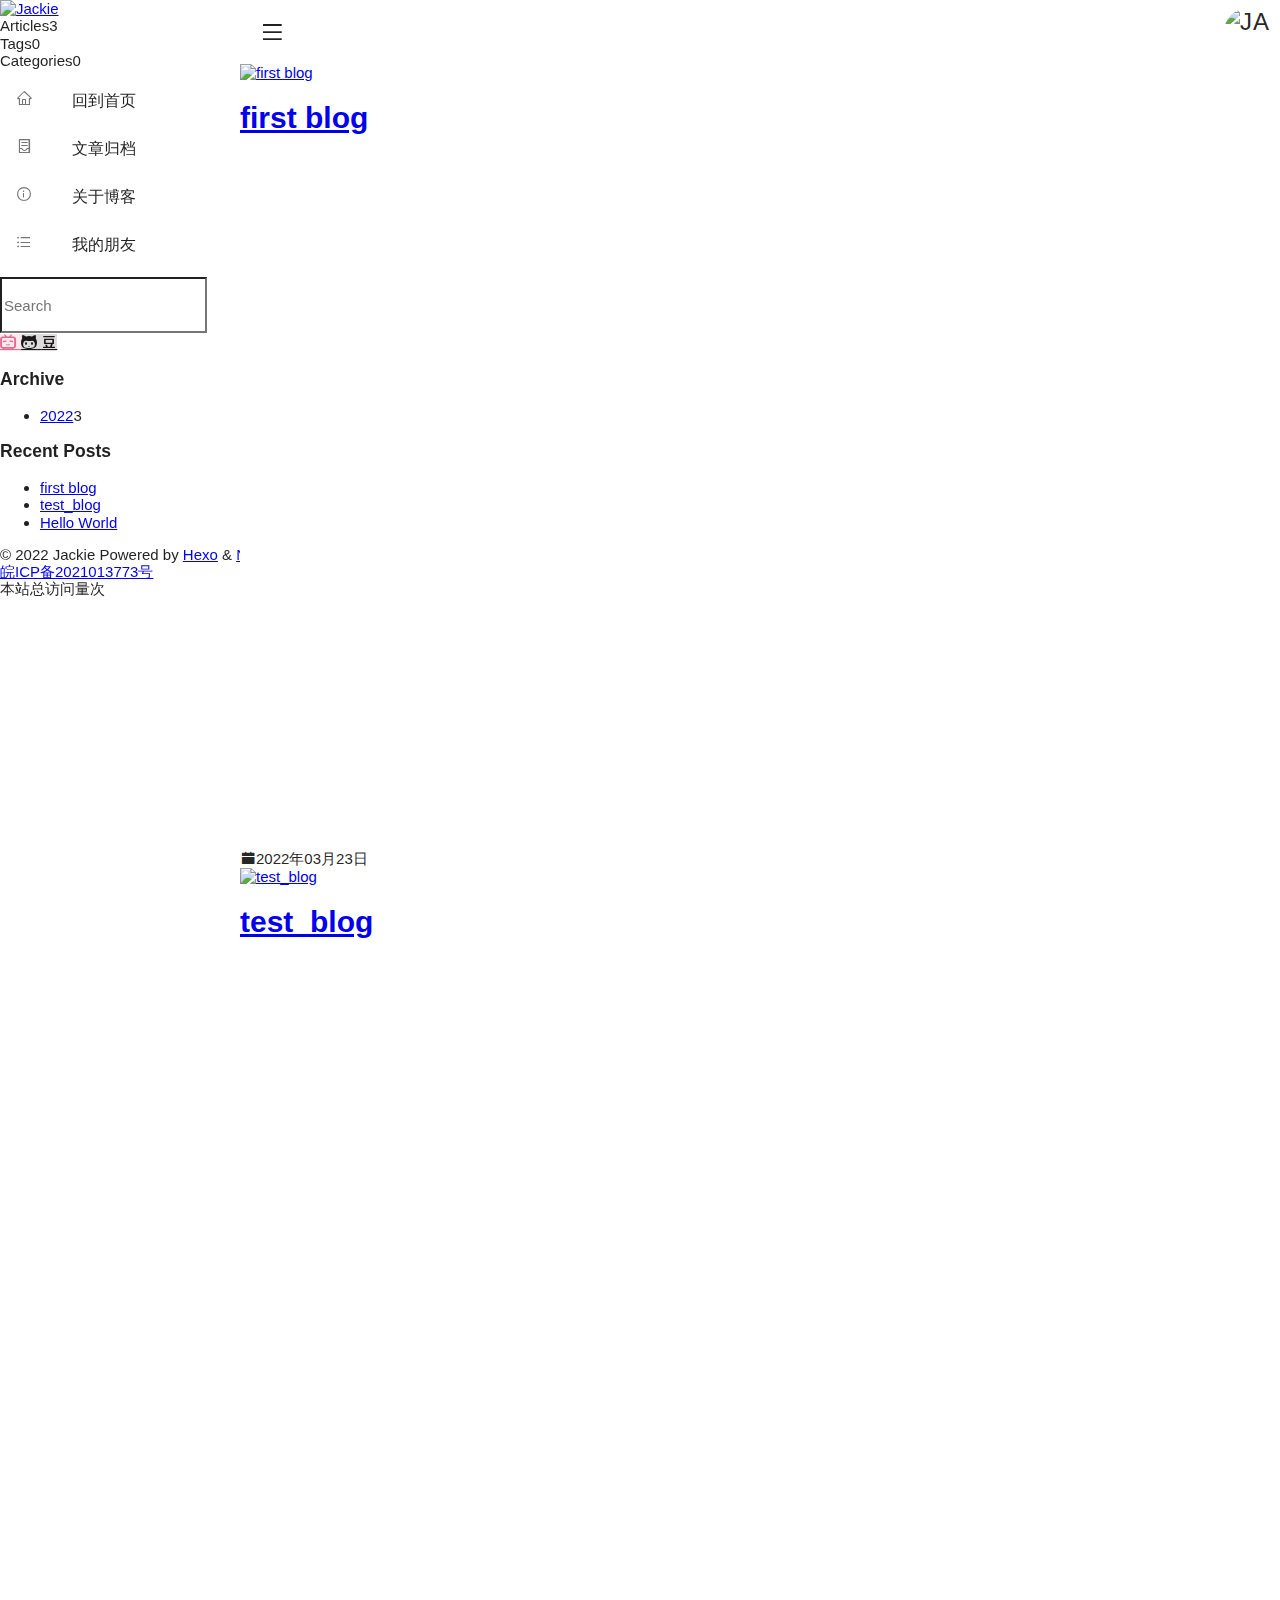
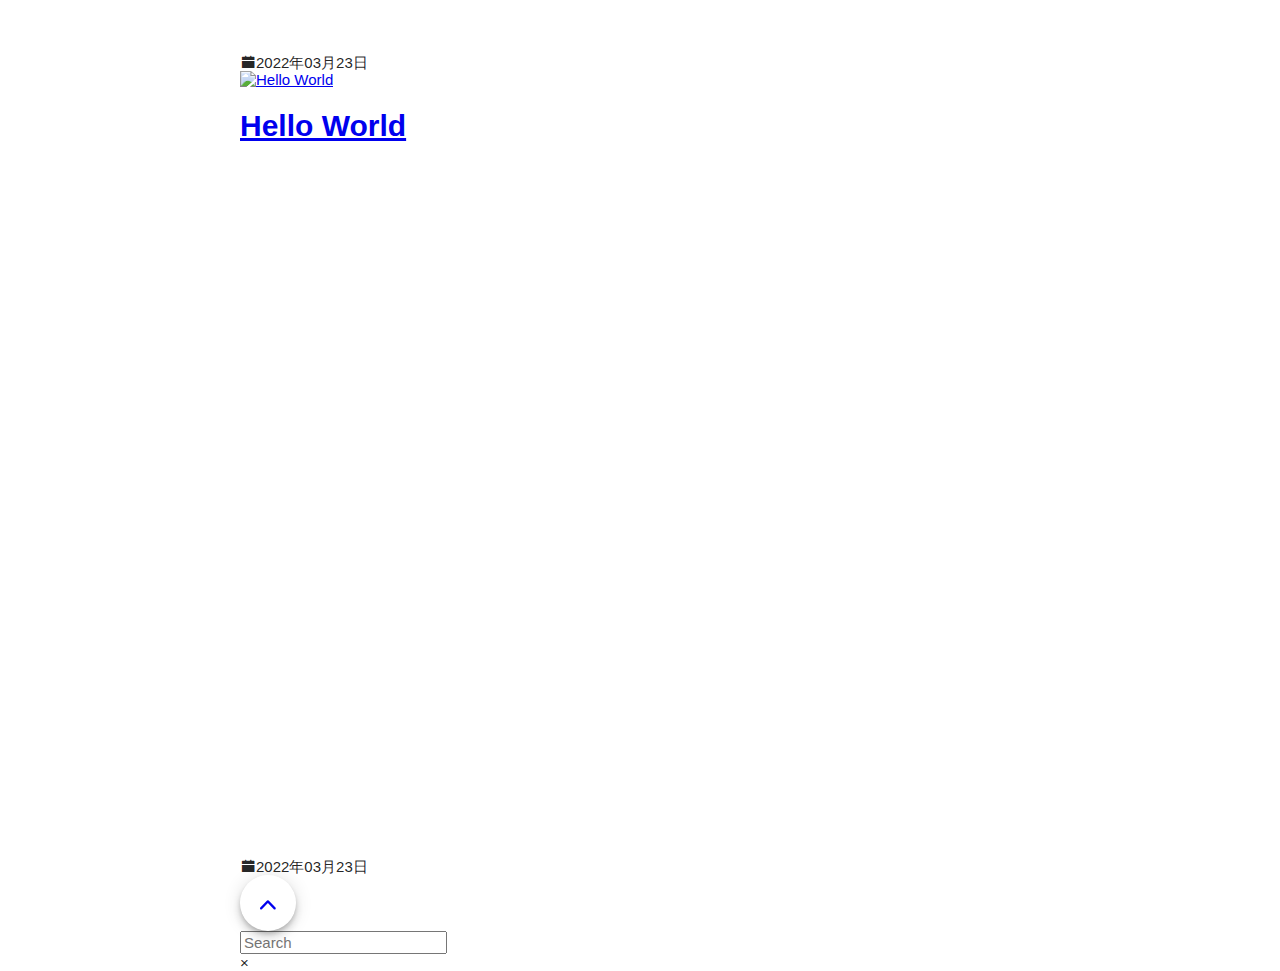
==== index.html @ 0552b6bd "Site updated: 2022-03-25 15:30:05" ====
<!DOCTYPE html>

<html lang="zh-Hans">

<head>
    
    <title>Jackie&#39;s blog</title>
    <meta charset="UTF-8">
    <meta name="keywords" content="">
    <meta name="viewport" content="width=device-width, initial-scale=1, maximum-scale=5">
    
    

    <link rel="shortcut icon" href="/favicon.svg" type="image/x-icon" />
    <meta property="og:type" content="website">
<meta property="og:title" content="Jackie&#39;s blog">
<meta property="og:url" content="http://example.com/index.html">
<meta property="og:site_name" content="Jackie&#39;s blog">
<meta property="og:locale">
<meta property="article:author" content="Jackie">
<meta name="twitter:card" content="summary">
    <link rel="stylesheet" href="/lib/jquery.fancybox.min.css?v=1648193348840">
    
        <link rel="stylesheet" href="at.alicdn.com/t/font_1038733_0xvrvpg9c0r.css">
    
    <link rel="stylesheet" href="/lib/mdui_043tiny/css/mdui.css?v=1648193348840">
    <link rel="stylesheet" href="/lib/iconfont/iconfont.css?v=1648193348840">
    <link rel="stylesheet" href="/css/style.css?v=1648193348840">
     
    
<meta name="generator" content="Hexo 6.1.0"></head>

<body class="mdui-drawer-body-left">
    
    <div id="nexmoe-background">
        <div class="nexmoe-bg" style="background-image: url(https://cdn.jsdelivr.net/gh/nexmoe/nexmoe.github.io@latest/images/cover/5c3aec85a4343.jpg)"></div>
        <div class="mdui-appbar mdui-shadow-0">
            <div class="mdui-toolbar">
                <a mdui-drawer="{target: '#drawer', swipe: true}" title="menu" class="mdui-btn mdui-btn-icon mdui-ripple"><i class="mdui-icon nexmoefont icon-menu"></i></a>
                <div class="mdui-toolbar-spacer"></div>
                <!--<a href="javascript:;" class="mdui-btn mdui-btn-icon"><i class="mdui-icon material-icons">search</i></a>-->
                <a href="/" title="Jackie" class="mdui-btn mdui-btn-icon"><img src="https://img1.baidu.com/it/u=3448626853,1530372353&amp;fm=253&amp;fmt=auto&amp;app=138&amp;f=JPEG?w=500&amp;h=934" alt="Jackie"></a>
            </div>
        </div>
    </div>
    <div id="nexmoe-header">
        <div class="nexmoe-drawer mdui-drawer" id="drawer">
    <div class="nexmoe-avatar mdui-ripple">
        <a href="/" title="Jackie">
            <img src="https://img1.baidu.com/it/u=3448626853,1530372353&amp;fm=253&amp;fmt=auto&amp;app=138&amp;f=JPEG?w=500&amp;h=934" alt="Jackie" alt="Jackie">
        </a>
    </div>
    <div class="nexmoe-count">
        <div><span>Articles</span>3</div>
        <div><span>Tags</span>0</div>
        <div><span>Categories</span>0</div>
    </div>
    <div class="nexmoe-list mdui-list" mdui-collapse="{accordion: true}">
        
        <a class="nexmoe-list-item mdui-list-item mdui-ripple true" href="/" title="回到首页">
            <i class="mdui-list-item-icon nexmoefont icon-home"></i>
            <div class="mdui-list-item-content">
                回到首页
            </div>
        </a>
        
        <a class="nexmoe-list-item mdui-list-item mdui-ripple false" href="/archive.html" title="文章归档">
            <i class="mdui-list-item-icon nexmoefont icon-container"></i>
            <div class="mdui-list-item-content">
                文章归档
            </div>
        </a>
        
        <a class="nexmoe-list-item mdui-list-item mdui-ripple false" href="/about.html" title="关于博客">
            <i class="mdui-list-item-icon nexmoefont icon-info-circle"></i>
            <div class="mdui-list-item-content">
                关于博客
            </div>
        </a>
        
        <a class="nexmoe-list-item mdui-list-item mdui-ripple false" href="/PY.html" title="我的朋友">
            <i class="mdui-list-item-icon nexmoefont icon-unorderedlist"></i>
            <div class="mdui-list-item-content">
                我的朋友
            </div>
        </a>
        
    </div>
    <aside id="nexmoe-sidebar">
    
    <div class="nexmoe-widget-wrap">
    <div class="nexmoe-widget nexmoe-search">
        
            <form id="search_form">
                <label><input class="st-default-search-input" id="search_value" name="q" type="search" placeholder="Search" style="
                    font-size: 15px !important;
                    height: 56px !important;
                    background-image: none;
                "></label>
            </form>
         
    </div>
</div>
    
    <div class="nexmoe-widget-wrap">
    <div class="nexmoe-widget nexmoe-social">
        <a class="mdui-ripple" href="https://space.bilibili.com/295008654" target="_blank" mdui-tooltip="{content: '哔哩哔哩'}" style="color: rgb(231, 106, 141);background-color: rgba(231, 106, 141, .15);">
            <i class="nexmoefont icon-bilibili"></i>
        </a><a class="mdui-ripple" href="https://github.com/Jackie-Smile/" target="_blank" mdui-tooltip="{content: 'GitHub'}" style="color: rgb(25, 23, 23);background-color: rgba(25, 23, 23, .15);">
            <i class="nexmoefont icon-github"></i>
        </a><a class="mdui-ripple" href="https://www.douban.com/people/204864408/?_i=8032409JEG8O4s" target="_blank" mdui-tooltip="{content: '豆瓣'}" style="color: rgb(25, 23, 23);background-color: rgba(25, 23, 23, .15);">
            <i class="nexmoefont icon-douban-fill"></i>
        </a>
    </div>
</div>
    
    

    
    
    
    
  <div class="nexmoe-widget-wrap">
    <h3 class="nexmoe-widget-title">Archive</h3>
    <div class="nexmoe-widget">
      <ul class="archive-list"><li class="archive-list-item"><a class="archive-list-link" href="/archives/2022/">2022</a><span class="archive-list-count">3</span></li></ul>
    </div>
  </div>



    
    
  <div class="nexmoe-widget-wrap">
    <h3 class="nexmoe-widget-title">Recent Posts</h3>
    <div class="nexmoe-widget">
      <ul>
        
          <li>
            <a href="/2022/03/23/%E7%AC%AC%E4%B8%80%E7%AF%87%E5%8D%9A%E5%AE%A2/">first blog</a>
          </li>
        
          <li>
            <a href="/2022/03/23/test-blog/">test_blog</a>
          </li>
        
          <li>
            <a href="/2022/03/23/hello-world/">Hello World</a>
          </li>
        
      </ul>
    </div>
  </div>

    
</aside>
    <div class="nexmoe-copyright">
        &copy; 2022 Jackie
        Powered by <a href="http://hexo.io/" target="_blank">Hexo</a>
        & <a href="https://github.com/theme-nexmoe/hexo-theme-nexmoe" target="_blank">Nexmoe</a>
        <br><a href="https://beian.miit.gov.cn/" target="_blank">皖ICP备2021013773号</a><script async src="//busuanzi.ibruce.info/busuanzi/2.3/busuanzi.pure.mini.js"> </script> <br><span id="busuanzi_container_site_pv"> 本站总访问量<span id="busuanzi_value_site_pv"></span>次 </span>
    </div>
</div><!-- .nexmoe-drawer -->
    </div>
    <div id="nexmoe-content">
        <div class="nexmoe-primary">
            <section class="nexmoe-posts">
    
    <div class="nexmoe-post">
        <a href="/2022/03/23/%E7%AC%AC%E4%B8%80%E7%AF%87%E5%8D%9A%E5%AE%A2/">
            
                <div class="nexmoe-post-cover mdui-ripple" style="padding-bottom: 66.66666666666666%;"> 
                    <img data-src="https://cdn.jsdelivr.net/gh/nexmoe/nexmoe.github.io@latest/images/cover/5c3aec85a4343.jpg" data-sizes="auto" alt="first blog" class="lazyload">
                    <h1>first blog</h1>
                </div>
            
        </a>

        <div class="nexmoe-post-meta nexmoe-rainbow">
            <a><i class="nexmoefont icon-calendar-fill"></i>2022年03月23日</a>
            
            
        </div>

        <article>
            
        </article>
    </div>
    
    <div class="nexmoe-post">
        <a href="/2022/03/23/test-blog/">
            
                <div class="nexmoe-post-cover mdui-ripple" style="padding-bottom: 66.66666666666666%;"> 
                    <img data-src="https://cdn.jsdelivr.net/gh/nexmoe/nexmoe.github.io@latest/images/cover/5c3aec85a4343.jpg" data-sizes="auto" alt="test_blog" class="lazyload">
                    <h1>test_blog</h1>
                </div>
            
        </a>

        <div class="nexmoe-post-meta nexmoe-rainbow">
            <a><i class="nexmoefont icon-calendar-fill"></i>2022年03月23日</a>
            
            
        </div>

        <article>
            
        </article>
    </div>
    
    <div class="nexmoe-post">
        <a href="/2022/03/23/hello-world/">
            
                <div class="nexmoe-post-cover mdui-ripple" style="padding-bottom: 66.66666666666666%;"> 
                    <img data-src="https://cdn.jsdelivr.net/gh/nexmoe/nexmoe.github.io@latest/images/cover/5c3aec85a4343.jpg" data-sizes="auto" alt="Hello World" class="lazyload">
                    <h1>Hello World</h1>
                </div>
            
        </a>

        <div class="nexmoe-post-meta nexmoe-rainbow">
            <a><i class="nexmoefont icon-calendar-fill"></i>2022年03月23日</a>
            
            
        </div>

        <article>
            
        </article>
    </div>
    
</section>

            <div class="nexmoe-post-right">
              <div class="nexmoe-fixed">
                  <div class="nexmoe-tool"> 
                    
                      
                        
                          
                          
                          
                      
                    
                      <a href="#nexmoe-content" class="toc-link" aria-label="回到顶部" title="top"><button class="mdui-fab mdui-ripple"><i class="nexmoefont icon-caret-top"></i></button></a>
                  </div>
              </div>
            </div>
        </div>
    </div>
     
    <div id="nexmoe-search-space">
        <div class="search-container">
            <div class="search-header">
                <div class="search-input-container">
                    <input class="search-input" type="text" placeholder="Search" oninput="sinput();">
                </div>
                <a class="search-close" onclick="sclose();">×</a>
            </div>
            <div class="search-body"></div>
        </div>
    </div>

    <script src="https://cdn.jsdelivr.net/combine/npm/lazysizes@5.1.0/lazysizes.min.js,npm/mdui@0.4.3/dist/js/mdui.min.js?v=1"></script>
<script src="https://cdn.jsdelivr.net/npm/jquery@3.5.1/dist/jquery.min.js"></script>
<script src="https://cdn.jsdelivr.net/gh/fancyapps/fancybox@3.5.7/dist/jquery.fancybox.min.js"></script>

 

<script async src="/js/app.js?v=1648193348842"></script>


	<script async src="/js/search.js?v=1648193348842"></script>


<script src="https://cdn.jsdelivr.net/npm/justifiedGallery@3.8.1/dist/js/jquery.justifiedGallery.min.js"></script>
<script>
	$(".justified-gallery").justifiedGallery({
		rowHeight: 160,
		margins: 10,
	});
</script>


    





    <!-- baidu Analytics -->
<script>
    var _hmt = _hmt || [];
    (function() {var hm = document.createElement('script');
    hm.src = 'https://hm.baidu.com/hm.js?47f2cc55f3a33f991e5a35a79893785f';
    var s = document.getElementsByTagName('script')[0];
        s.parentNode.insertBefore(hm, s);
    })();
</script>

</body>

</html>
---- lib/iconfont/iconfont.css ----
@font-face {font-family: "nexmoefont";
  src: url('iconfont.eot?t=1619014267133'); /* IE9 */
  src: url('iconfont.eot?t=1619014267133#iefix') format('embedded-opentype'), /* IE6-IE8 */
  url('[data-uri]') format('woff2'),
  url('iconfont.woff?t=1619014267133') format('woff'),
  url('iconfont.ttf?t=1619014267133') format('truetype'), /* chrome, firefox, opera, Safari, Android, iOS 4.2+ */
  url('iconfont.svg?t=1619014267133#nexmoefont') format('svg'); /* iOS 4.1- */
}

.nexmoefont {
  font-family: "nexmoefont" !important;
  font-size: 16px;
  font-style: normal;
  -webkit-font-smoothing: antialiased;
  -moz-osx-font-smoothing: grayscale;
}

.icon-i-catalog:before {
  content: "\e628";
}

.icon-caret-top:before {
  content: "\e62d";
}

.icon-tuchong:before {
  content: "\e600";
}

.icon-zhanku:before {
  content: "\e66f";
}

.icon-douban-fill:before {
  content: "\eeae";
}

.icon-coffee:before {
  content: "\e618";
}

.icon-rss:before {
  content: "\e7ea";
}

.icon-appstore-fill:before {
  content: "\e853";
}

.icon-mail-fill:before {
  content: "\e870";
}

.icon-steam:before {
  content: "\e722";
}

.icon-battlenet:before {
  content: "\e604";
}

.icon-youtube:before {
  content: "\e733";
}

.icon-areachart:before {
  content: "\e7af";
}

.icon-telegram:before {
  content: "\e646";
}

.icon-zhihu:before {
  content: "\e87c";
}

.icon-QQ:before {
  content: "\e882";
}

.icon-weibo:before {
  content: "\e883";
}

.icon-wechat-fill:before {
  content: "\e884";
}

.icon-github:before {
  content: "\e60b";
}

.icon-dribbble:before {
  content: "\eaab";
}

.icon-twitter:before {
  content: "\e617";
}

.icon-bilibili:before {
  content: "\e60f";
}

.icon-time-circle-fill:before {
  content: "\e848";
}

.icon-calendar-fill:before {
  content: "\e84d";
}

.icon-eye-fill:before {
  content: "\e869";
}

.icon-tag-fill:before {
  content: "\e86e";
}

.icon-tags-fill:before {
  content: "\e86f";
}

.icon-right:before {
  content: "\e7eb";
}

.icon-left:before {
  content: "\e7ec";
}

.icon-menu:before {
  content: "\e7f5";
}

.icon-unorderedlist:before {
  content: "\e7f4";
}

.icon-ellipsis:before {
  content: "\e7fc";
}

.icon-info-circle:before {
  content: "\e77e";
}

.icon-container:before {
  content: "\e7b0";
}

.icon-home:before {
  content: "\e7c6";
}
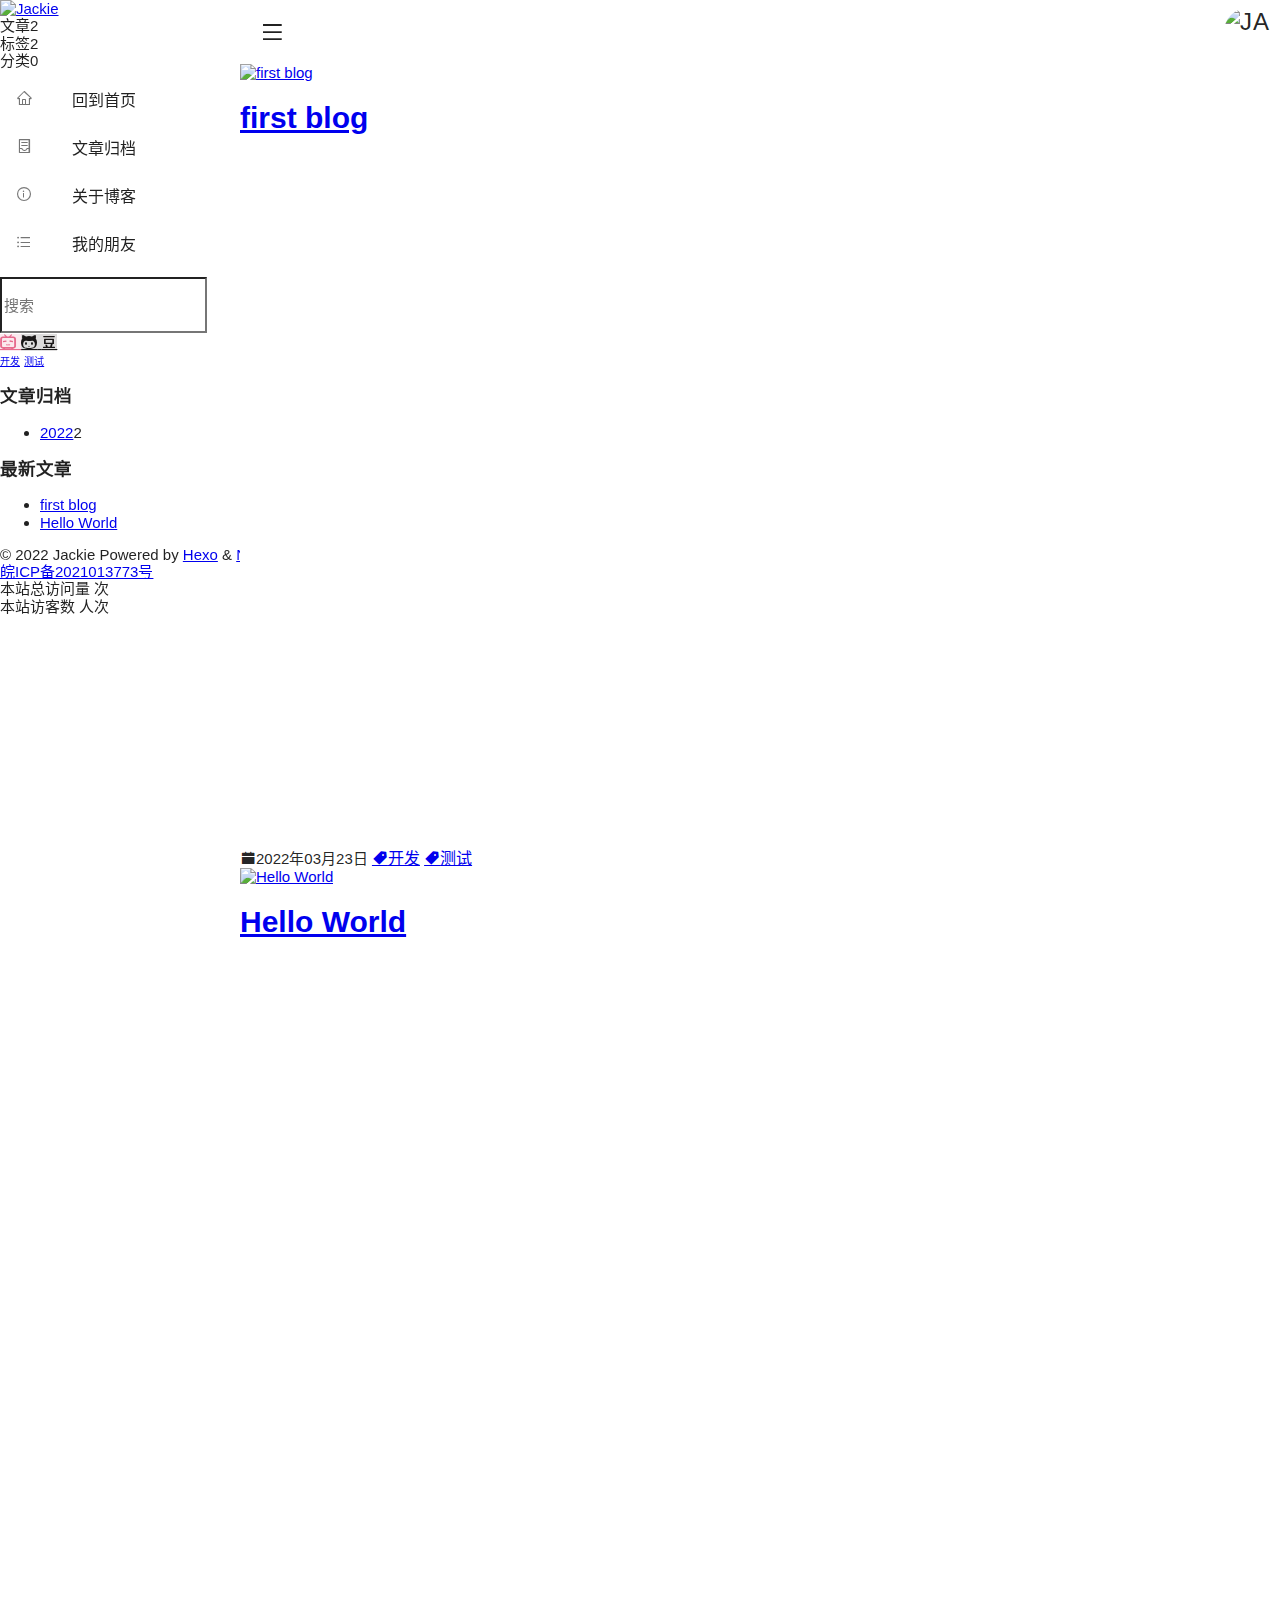
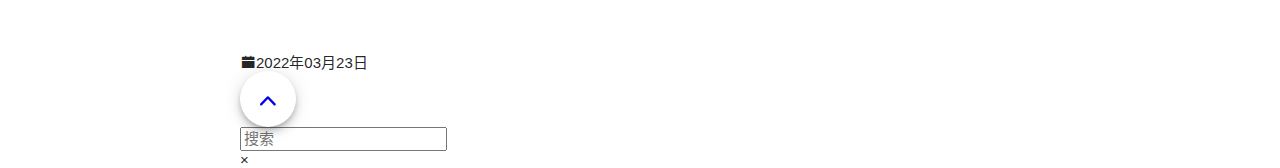
==== commit ca4eee3f: "Site updated: 2022-03-25 17:07:08" ====
--- a/index.html
+++ b/index.html
@@ -1,6 +1,6 @@
 <!DOCTYPE html>
 
-<html lang="zh-Hans">
+<html lang="zh-CN">
 
 <head>
     
@@ -14,18 +14,18 @@
     <link rel="shortcut icon" href="/favicon.svg" type="image/x-icon" />
     <meta property="og:type" content="website">
 <meta property="og:title" content="Jackie&#39;s blog">
-<meta property="og:url" content="http://example.com/index.html">
+<meta property="og:url" content="https://blog.jacklee.top/index.html">
 <meta property="og:site_name" content="Jackie&#39;s blog">
-<meta property="og:locale">
+<meta property="og:locale" content="zh_CN">
 <meta property="article:author" content="Jackie">
 <meta name="twitter:card" content="summary">
-    <link rel="stylesheet" href="/lib/jquery.fancybox.min.css?v=1648193348840">
+    <link rel="stylesheet" href="/lib/jquery.fancybox.min.css?v=1648199173046">
     
         <link rel="stylesheet" href="at.alicdn.com/t/font_1038733_0xvrvpg9c0r.css">
     
-    <link rel="stylesheet" href="/lib/mdui_043tiny/css/mdui.css?v=1648193348840">
-    <link rel="stylesheet" href="/lib/iconfont/iconfont.css?v=1648193348840">
-    <link rel="stylesheet" href="/css/style.css?v=1648193348840">
+    <link rel="stylesheet" href="/lib/mdui_043tiny/css/mdui.css?v=1648199173046">
+    <link rel="stylesheet" href="/lib/iconfont/iconfont.css?v=1648199173046">
+    <link rel="stylesheet" href="/css/style.css?v=1648199173046">
      
     
 <meta name="generator" content="Hexo 6.1.0"></head>
@@ -51,9 +51,9 @@
         </a>
     </div>
     <div class="nexmoe-count">
-        <div><span>Articles</span>3</div>
-        <div><span>Tags</span>0</div>
-        <div><span>Categories</span>0</div>
+        <div><span>文章</span>2</div>
+        <div><span>标签</span>2</div>
+        <div><span>分类</span>0</div>
     </div>
     <div class="nexmoe-list mdui-list" mdui-collapse="{accordion: true}">
         
@@ -92,7 +92,7 @@
     <div class="nexmoe-widget nexmoe-search">
         
             <form id="search_form">
-                <label><input class="st-default-search-input" id="search_value" name="q" type="search" placeholder="Search" style="
+                <label><input class="st-default-search-input" id="search_value" name="q" type="search" placeholder="搜索" style="
                     font-size: 15px !important;
                     height: 56px !important;
                     background-image: none;
@@ -118,12 +118,35 @@
 
     
     
-    
-    
   <div class="nexmoe-widget-wrap">
-    <h3 class="nexmoe-widget-title">Archive</h3>
+    <div id="randomtagcloud" class="nexmoe-widget tagcloud nexmoe-rainbow">
+      <a href="/tags/%E5%BC%80%E5%8F%91/" style="font-size: 10px;">开发</a> <a href="/tags/%E6%B5%8B%E8%AF%95/" style="font-size: 10px;">测试</a>
+    </div>
+    
+      <script>
+        var maxTagcloud = parseInt(5);
+        var tags_length = parseInt(2);
+        var tags_arr = [];
+        for(var i = 0; i < tags_length; i++){
+          tags_arr.push(i);
+        }
+        tags_arr.sort(function (l, r) {
+          return Math.random() > 0.5 ? -1 : 1;
+        });
+        tags_arr = tags_arr.slice(0, maxTagcloud < tags_length ? tags_length - maxTagcloud : 0);
+        for(var tag_i = 0; tag_i < tags_arr.length; tag_i++){
+          document.getElementById("randomtagcloud").children[tags_arr[tag_i]].style.display = 'none';
+        }
+      </script>
+    
+  </div>
+
+    
+    
+  <div class="nexmoe-widget-wrap">
+    <h3 class="nexmoe-widget-title">文章归档</h3>
     <div class="nexmoe-widget">
-      <ul class="archive-list"><li class="archive-list-item"><a class="archive-list-link" href="/archives/2022/">2022</a><span class="archive-list-count">3</span></li></ul>
+      <ul class="archive-list"><li class="archive-list-item"><a class="archive-list-link" href="/archives/2022/">2022</a><span class="archive-list-count">2</span></li></ul>
     </div>
   </div>
 
@@ -132,7 +155,7 @@
     
     
   <div class="nexmoe-widget-wrap">
-    <h3 class="nexmoe-widget-title">Recent Posts</h3>
+    <h3 class="nexmoe-widget-title">最新文章</h3>
     <div class="nexmoe-widget">
       <ul>
         
@@ -141,10 +164,6 @@
           </li>
         
           <li>
-            <a href="/2022/03/23/test-blog/">test_blog</a>
-          </li>
-        
-          <li>
             <a href="/2022/03/23/hello-world/">Hello World</a>
           </li>
         
@@ -154,11 +173,14 @@
 
     
 </aside>
+<script async src="//busuanzi.ibruce.info/busuanzi/2.3/busuanzi.pure.mini.js">
+</script>
+<link rel="stylesheet" href="//cdn.bootcss.com/font-awesome/4.3.0/css/font-awesome.min.css">
     <div class="nexmoe-copyright">
         &copy; 2022 Jackie
         Powered by <a href="http://hexo.io/" target="_blank">Hexo</a>
         & <a href="https://github.com/theme-nexmoe/hexo-theme-nexmoe" target="_blank">Nexmoe</a>
-        <br><a href="https://beian.miit.gov.cn/" target="_blank">皖ICP备2021013773号</a><script async src="//busuanzi.ibruce.info/busuanzi/2.3/busuanzi.pure.mini.js"> </script> <br><span id="busuanzi_container_site_pv"> 本站总访问量<span id="busuanzi_value_site_pv"></span>次 </span>
+        <br><a href="https://beian.miit.gov.cn/" target="_blank">皖ICP备2021013773号</a><script data-ad-client="ca-pub-2058306854838448" async src="https://pagead2.googlesyndication.com/pagead/js/adsbygoogle.js"></script> <br>本站总访问量<span id="busuanzi_value_site_pv"> <i class="fa fa-spinner fa-spin"></i></span>次 <span id="busuanzi_container_site_uv"> <br>本站访客数<span id="busuanzi_value_site_uv"> <i class="fa fa-spinner fa-spin"></i></span>人次</span>
     </div>
 </div><!-- .nexmoe-drawer -->
     </div>
@@ -180,26 +202,7 @@
             <a><i class="nexmoefont icon-calendar-fill"></i>2022年03月23日</a>
             
             
-        </div>
-
-        <article>
-            
-        </article>
-    </div>
-    
-    <div class="nexmoe-post">
-        <a href="/2022/03/23/test-blog/">
-            
-                <div class="nexmoe-post-cover mdui-ripple" style="padding-bottom: 66.66666666666666%;"> 
-                    <img data-src="https://cdn.jsdelivr.net/gh/nexmoe/nexmoe.github.io@latest/images/cover/5c3aec85a4343.jpg" data-sizes="auto" alt="test_blog" class="lazyload">
-                    <h1>test_blog</h1>
-                </div>
-            
-        </a>
-
-        <div class="nexmoe-post-meta nexmoe-rainbow">
-            <a><i class="nexmoefont icon-calendar-fill"></i>2022年03月23日</a>
-            
+                <a class="nexmoefont icon-tag-fill -none-link" href="/tags/%E5%BC%80%E5%8F%91/" rel="tag">开发</a> <a class="nexmoefont icon-tag-fill -none-link" href="/tags/%E6%B5%8B%E8%AF%95/" rel="tag">测试</a>
             
         </div>
 
@@ -253,7 +256,7 @@
         <div class="search-container">
             <div class="search-header">
                 <div class="search-input-container">
-                    <input class="search-input" type="text" placeholder="Search" oninput="sinput();">
+                    <input class="search-input" type="text" placeholder="搜索" oninput="sinput();">
                 </div>
                 <a class="search-close" onclick="sclose();">×</a>
             </div>
@@ -267,10 +270,10 @@
 
  
 
-<script async src="/js/app.js?v=1648193348842"></script>
-
-
-	<script async src="/js/search.js?v=1648193348842"></script>
+<script async src="/js/app.js?v=1648199173047"></script>
+
+
+	<script async src="/js/search.js?v=1648199173047"></script>
 
 
 <script src="https://cdn.jsdelivr.net/npm/justifiedGallery@3.8.1/dist/js/jquery.justifiedGallery.min.js"></script>
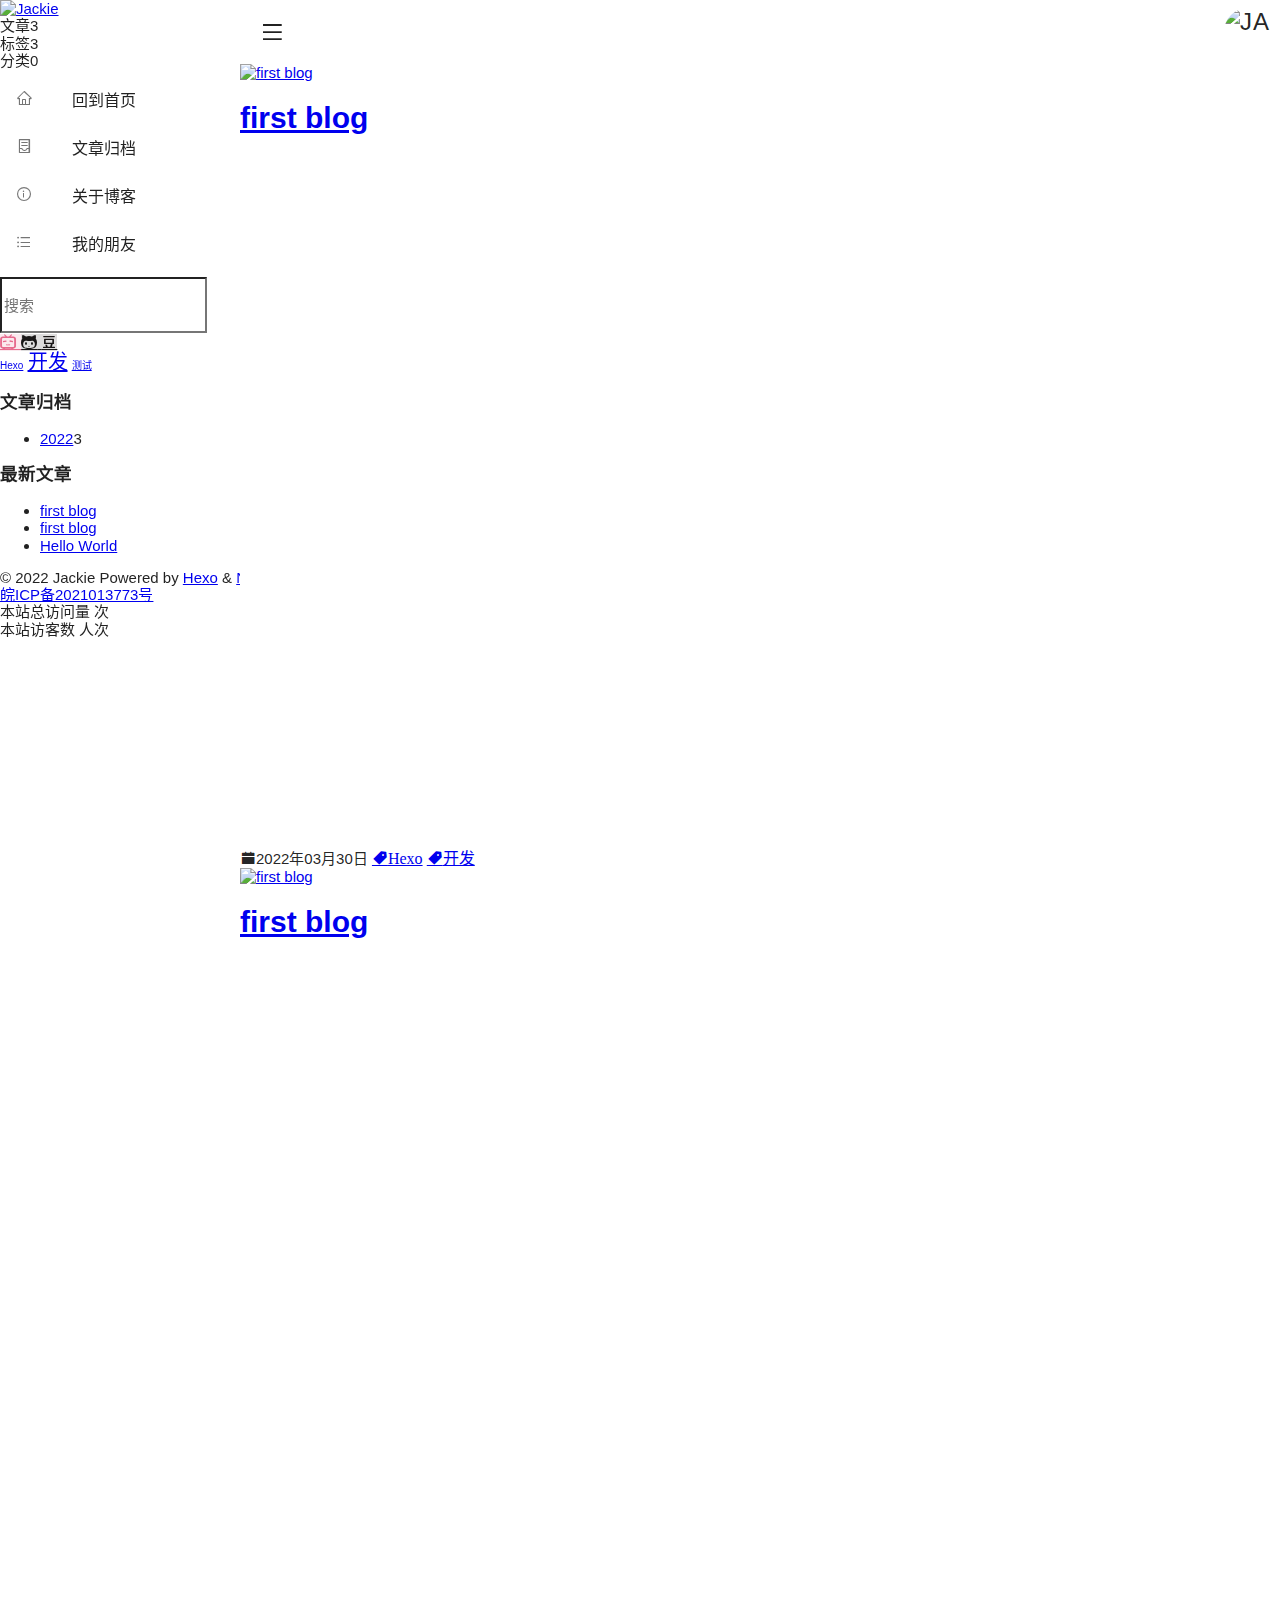
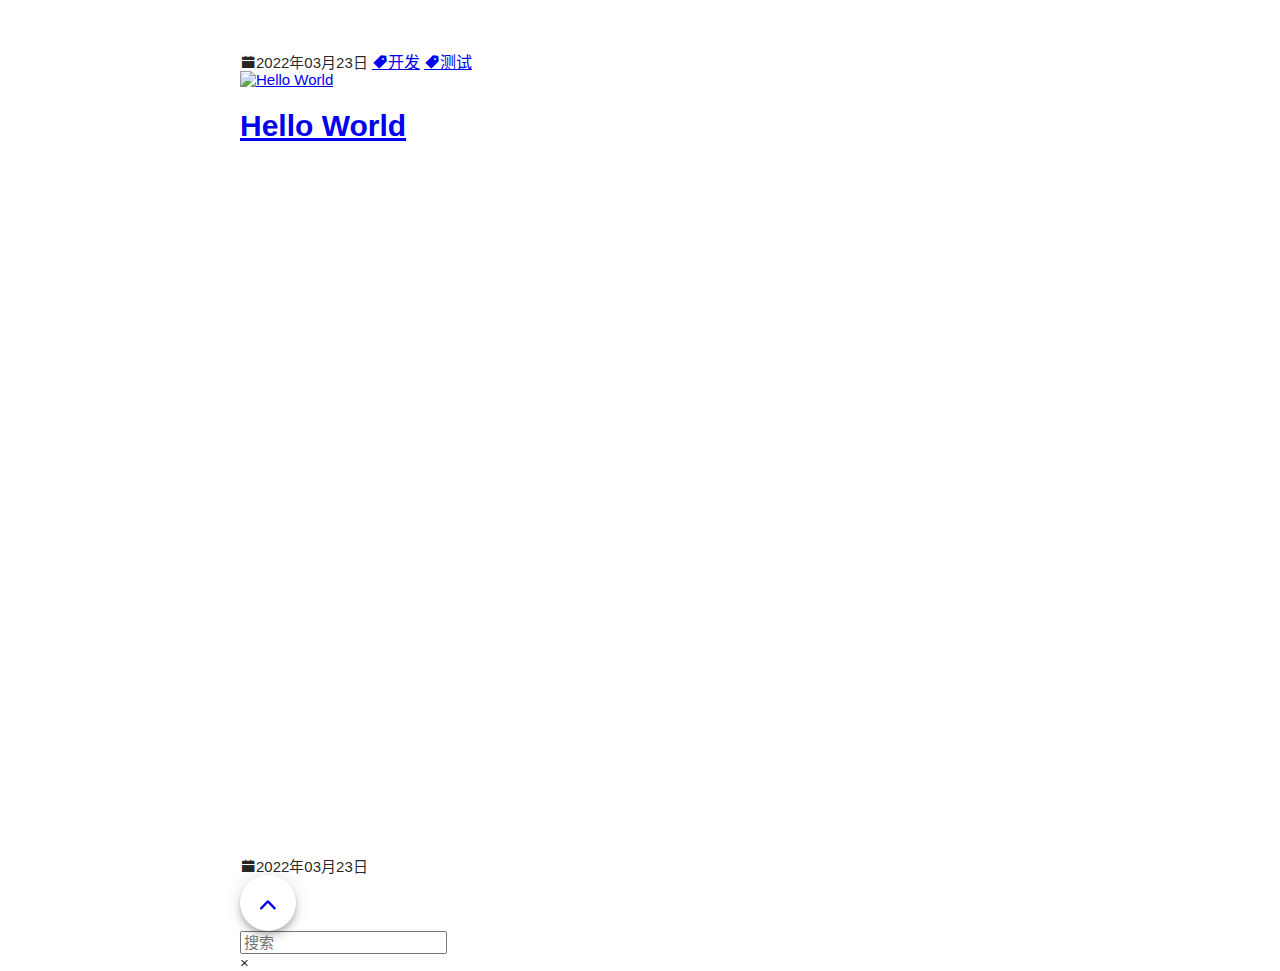
==== commit dfb24016: "Site updated: 2022-03-30 20:06:28" ====
--- a/index.html
+++ b/index.html
@@ -19,13 +19,13 @@
 <meta property="og:locale" content="zh_CN">
 <meta property="article:author" content="Jackie">
 <meta name="twitter:card" content="summary">
-    <link rel="stylesheet" href="/lib/jquery.fancybox.min.css?v=1648199173046">
+    <link rel="stylesheet" href="/lib/jquery.fancybox.min.css?v=1648641983576">
     
         <link rel="stylesheet" href="at.alicdn.com/t/font_1038733_0xvrvpg9c0r.css">
     
-    <link rel="stylesheet" href="/lib/mdui_043tiny/css/mdui.css?v=1648199173046">
-    <link rel="stylesheet" href="/lib/iconfont/iconfont.css?v=1648199173046">
-    <link rel="stylesheet" href="/css/style.css?v=1648199173046">
+    <link rel="stylesheet" href="/lib/mdui_043tiny/css/mdui.css?v=1648641983576">
+    <link rel="stylesheet" href="/lib/iconfont/iconfont.css?v=1648641983576">
+    <link rel="stylesheet" href="/css/style.css?v=1648641983576">
      
     
 <meta name="generator" content="Hexo 6.1.0"></head>
@@ -51,8 +51,8 @@
         </a>
     </div>
     <div class="nexmoe-count">
-        <div><span>文章</span>2</div>
-        <div><span>标签</span>2</div>
+        <div><span>文章</span>3</div>
+        <div><span>标签</span>3</div>
         <div><span>分类</span>0</div>
     </div>
     <div class="nexmoe-list mdui-list" mdui-collapse="{accordion: true}">
@@ -120,12 +120,12 @@
     
   <div class="nexmoe-widget-wrap">
     <div id="randomtagcloud" class="nexmoe-widget tagcloud nexmoe-rainbow">
-      <a href="/tags/%E5%BC%80%E5%8F%91/" style="font-size: 10px;">开发</a> <a href="/tags/%E6%B5%8B%E8%AF%95/" style="font-size: 10px;">测试</a>
+      <a href="/tags/Hexo/" style="font-size: 10px;">Hexo</a> <a href="/tags/%E5%BC%80%E5%8F%91/" style="font-size: 20px;">开发</a> <a href="/tags/%E6%B5%8B%E8%AF%95/" style="font-size: 10px;">测试</a>
     </div>
     
       <script>
         var maxTagcloud = parseInt(5);
-        var tags_length = parseInt(2);
+        var tags_length = parseInt(3);
         var tags_arr = [];
         for(var i = 0; i < tags_length; i++){
           tags_arr.push(i);
@@ -146,7 +146,7 @@
   <div class="nexmoe-widget-wrap">
     <h3 class="nexmoe-widget-title">文章归档</h3>
     <div class="nexmoe-widget">
-      <ul class="archive-list"><li class="archive-list-item"><a class="archive-list-link" href="/archives/2022/">2022</a><span class="archive-list-count">2</span></li></ul>
+      <ul class="archive-list"><li class="archive-list-item"><a class="archive-list-link" href="/archives/2022/">2022</a><span class="archive-list-count">3</span></li></ul>
     </div>
   </div>
 
@@ -158,6 +158,10 @@
     <h3 class="nexmoe-widget-title">最新文章</h3>
     <div class="nexmoe-widget">
       <ul>
+        
+          <li>
+            <a href="/2022/03/30/%E4%BD%BF%E7%94%A8HEXO%E6%90%AD%E5%BB%BA%E5%B1%9E%E4%BA%8E%E8%87%AA%E5%B7%B1%E7%9A%84%E5%8D%9A%E5%AE%A2/">first blog</a>
+          </li>
         
           <li>
             <a href="/2022/03/23/%E7%AC%AC%E4%B8%80%E7%AF%87%E5%8D%9A%E5%AE%A2/">first blog</a>
@@ -187,6 +191,29 @@
     <div id="nexmoe-content">
         <div class="nexmoe-primary">
             <section class="nexmoe-posts">
+    
+    <div class="nexmoe-post">
+        <a href="/2022/03/30/%E4%BD%BF%E7%94%A8HEXO%E6%90%AD%E5%BB%BA%E5%B1%9E%E4%BA%8E%E8%87%AA%E5%B7%B1%E7%9A%84%E5%8D%9A%E5%AE%A2/">
+            
+                <div class="nexmoe-post-cover mdui-ripple" style="padding-bottom: 66.66666666666666%;"> 
+                    <img data-src="https://cdn.jsdelivr.net/gh/nexmoe/nexmoe.github.io@latest/images/cover/5c3aec85a4343.jpg" data-sizes="auto" alt="first blog" class="lazyload">
+                    <h1>first blog</h1>
+                </div>
+            
+        </a>
+
+        <div class="nexmoe-post-meta nexmoe-rainbow">
+            <a><i class="nexmoefont icon-calendar-fill"></i>2022年03月30日</a>
+            
+            
+                <a class="nexmoefont icon-tag-fill -none-link" href="/tags/Hexo/" rel="tag">Hexo</a> <a class="nexmoefont icon-tag-fill -none-link" href="/tags/%E5%BC%80%E5%8F%91/" rel="tag">开发</a>
+            
+        </div>
+
+        <article>
+            
+        </article>
+    </div>
     
     <div class="nexmoe-post">
         <a href="/2022/03/23/%E7%AC%AC%E4%B8%80%E7%AF%87%E5%8D%9A%E5%AE%A2/">
@@ -270,10 +297,10 @@
 
  
 
-<script async src="/js/app.js?v=1648199173047"></script>
-
-
-	<script async src="/js/search.js?v=1648199173047"></script>
+<script async src="/js/app.js?v=1648641983578"></script>
+
+
+	<script async src="/js/search.js?v=1648641983578"></script>
 
 
 <script src="https://cdn.jsdelivr.net/npm/justifiedGallery@3.8.1/dist/js/jquery.justifiedGallery.min.js"></script>
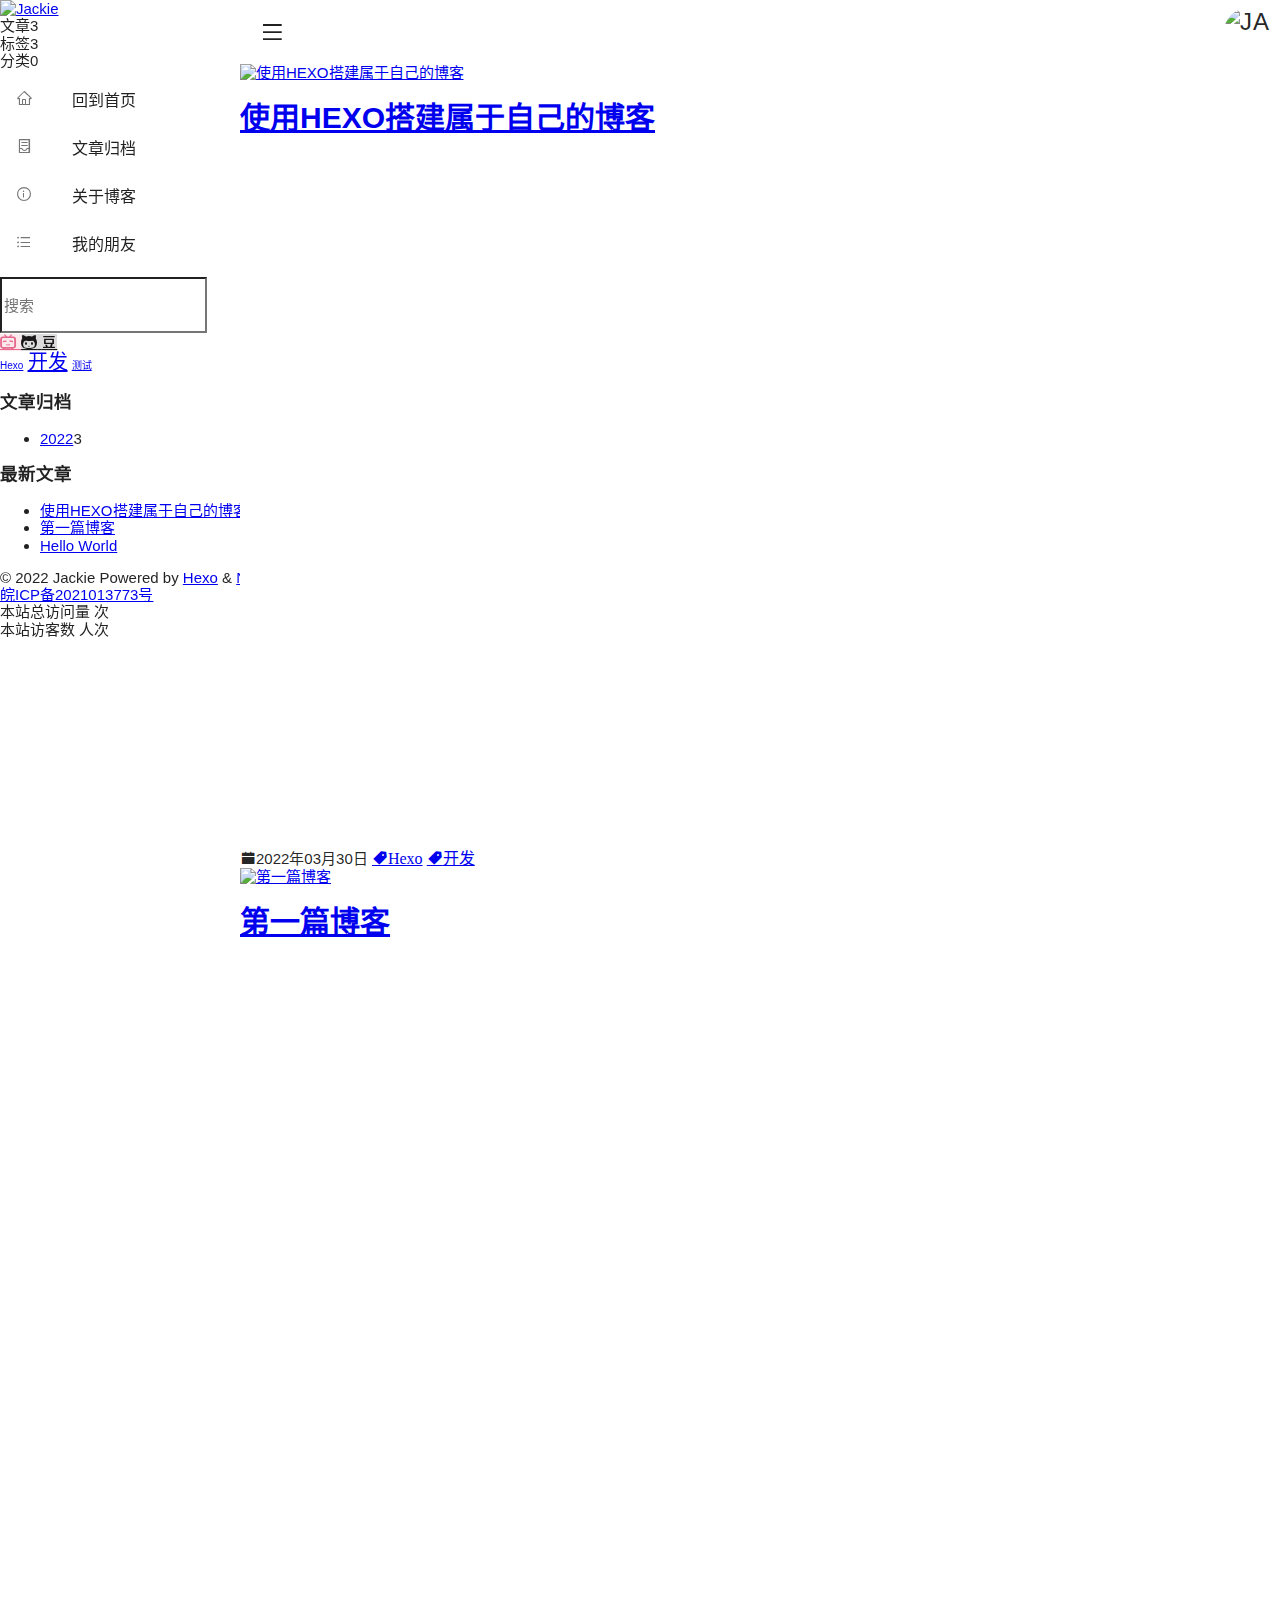
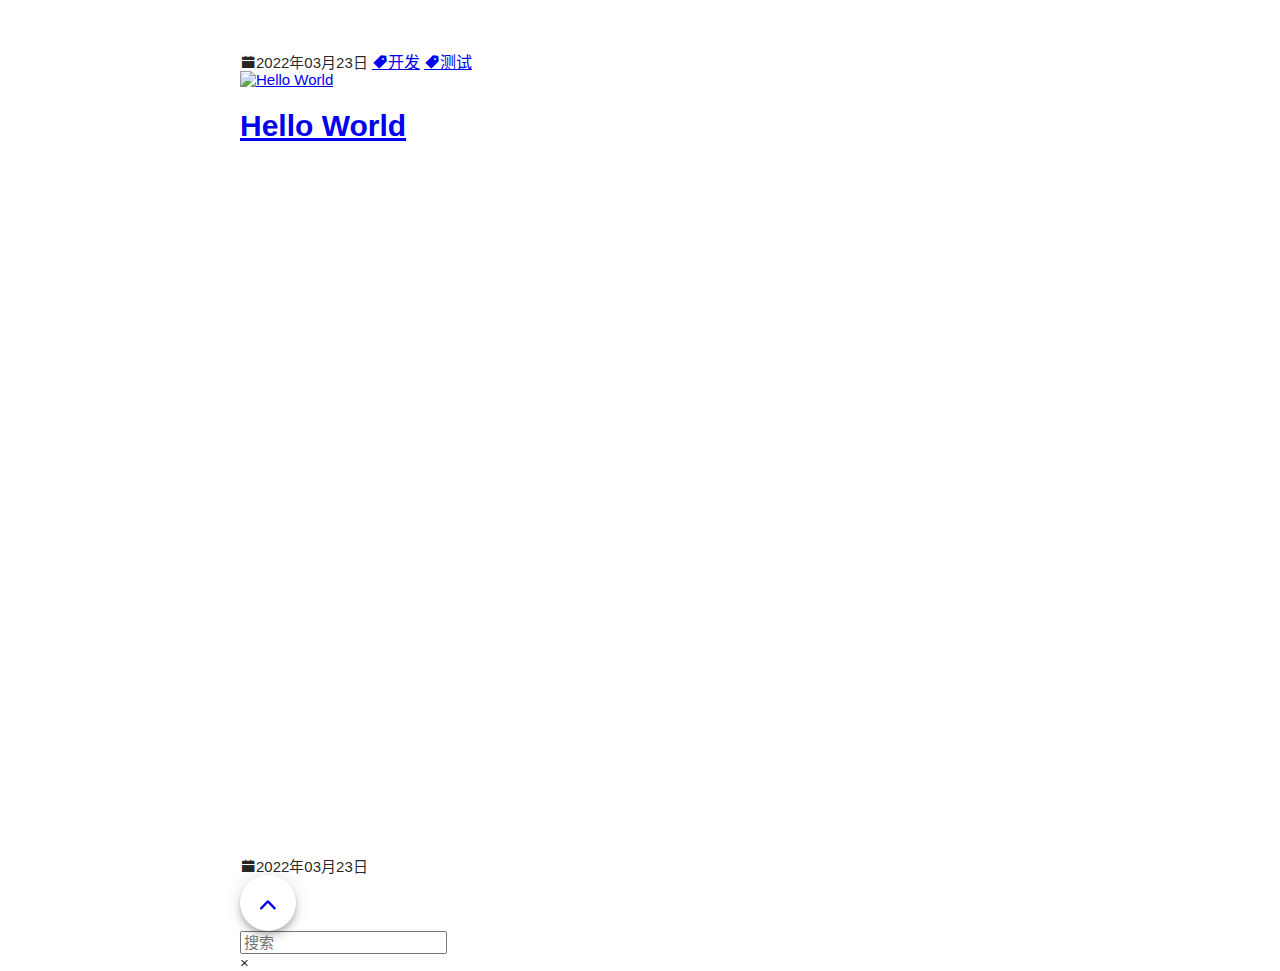
==== commit 287d1d2b: "Site updated: 2022-03-30 20:13:22" ====
--- a/index.html
+++ b/index.html
@@ -11,7 +11,7 @@
     
     
 
-    <link rel="shortcut icon" href="/favicon.svg" type="image/x-icon" />
+    <link rel="shortcut icon" href="http://image.jacklee.top/blog_images/favicon.svg" type="image/x-icon" />
     <meta property="og:type" content="website">
 <meta property="og:title" content="Jackie&#39;s blog">
 <meta property="og:url" content="https://blog.jacklee.top/index.html">
@@ -19,13 +19,13 @@
 <meta property="og:locale" content="zh_CN">
 <meta property="article:author" content="Jackie">
 <meta name="twitter:card" content="summary">
-    <link rel="stylesheet" href="/lib/jquery.fancybox.min.css?v=1648641983576">
+    <link rel="stylesheet" href="/lib/jquery.fancybox.min.css?v=1648642398555">
     
         <link rel="stylesheet" href="at.alicdn.com/t/font_1038733_0xvrvpg9c0r.css">
     
-    <link rel="stylesheet" href="/lib/mdui_043tiny/css/mdui.css?v=1648641983576">
-    <link rel="stylesheet" href="/lib/iconfont/iconfont.css?v=1648641983576">
-    <link rel="stylesheet" href="/css/style.css?v=1648641983576">
+    <link rel="stylesheet" href="/lib/mdui_043tiny/css/mdui.css?v=1648642398555">
+    <link rel="stylesheet" href="/lib/iconfont/iconfont.css?v=1648642398555">
+    <link rel="stylesheet" href="/css/style.css?v=1648642398555">
      
     
 <meta name="generator" content="Hexo 6.1.0"></head>
@@ -160,11 +160,11 @@
       <ul>
         
           <li>
-            <a href="/2022/03/30/%E4%BD%BF%E7%94%A8HEXO%E6%90%AD%E5%BB%BA%E5%B1%9E%E4%BA%8E%E8%87%AA%E5%B7%B1%E7%9A%84%E5%8D%9A%E5%AE%A2/">first blog</a>
+            <a href="/2022/03/30/%E4%BD%BF%E7%94%A8HEXO%E6%90%AD%E5%BB%BA%E5%B1%9E%E4%BA%8E%E8%87%AA%E5%B7%B1%E7%9A%84%E5%8D%9A%E5%AE%A2/">使用HEXO搭建属于自己的博客</a>
           </li>
         
           <li>
-            <a href="/2022/03/23/%E7%AC%AC%E4%B8%80%E7%AF%87%E5%8D%9A%E5%AE%A2/">first blog</a>
+            <a href="/2022/03/23/%E7%AC%AC%E4%B8%80%E7%AF%87%E5%8D%9A%E5%AE%A2/">第一篇博客</a>
           </li>
         
           <li>
@@ -196,8 +196,8 @@
         <a href="/2022/03/30/%E4%BD%BF%E7%94%A8HEXO%E6%90%AD%E5%BB%BA%E5%B1%9E%E4%BA%8E%E8%87%AA%E5%B7%B1%E7%9A%84%E5%8D%9A%E5%AE%A2/">
             
                 <div class="nexmoe-post-cover mdui-ripple" style="padding-bottom: 66.66666666666666%;"> 
-                    <img data-src="https://cdn.jsdelivr.net/gh/nexmoe/nexmoe.github.io@latest/images/cover/5c3aec85a4343.jpg" data-sizes="auto" alt="first blog" class="lazyload">
-                    <h1>first blog</h1>
+                    <img data-src="https://cdn.jsdelivr.net/gh/nexmoe/nexmoe.github.io@latest/images/cover/5c3aec85a4343.jpg" data-sizes="auto" alt="使用HEXO搭建属于自己的博客" class="lazyload">
+                    <h1>使用HEXO搭建属于自己的博客</h1>
                 </div>
             
         </a>
@@ -219,8 +219,8 @@
         <a href="/2022/03/23/%E7%AC%AC%E4%B8%80%E7%AF%87%E5%8D%9A%E5%AE%A2/">
             
                 <div class="nexmoe-post-cover mdui-ripple" style="padding-bottom: 66.66666666666666%;"> 
-                    <img data-src="https://cdn.jsdelivr.net/gh/nexmoe/nexmoe.github.io@latest/images/cover/5c3aec85a4343.jpg" data-sizes="auto" alt="first blog" class="lazyload">
-                    <h1>first blog</h1>
+                    <img data-src="https://cdn.jsdelivr.net/gh/nexmoe/nexmoe.github.io@latest/images/cover/5c3aec85a4343.jpg" data-sizes="auto" alt="第一篇博客" class="lazyload">
+                    <h1>第一篇博客</h1>
                 </div>
             
         </a>
@@ -297,10 +297,10 @@
 
  
 
-<script async src="/js/app.js?v=1648641983578"></script>
-
-
-	<script async src="/js/search.js?v=1648641983578"></script>
+<script async src="/js/app.js?v=1648642398557"></script>
+
+
+	<script async src="/js/search.js?v=1648642398557"></script>
 
 
 <script src="https://cdn.jsdelivr.net/npm/justifiedGallery@3.8.1/dist/js/jquery.justifiedGallery.min.js"></script>
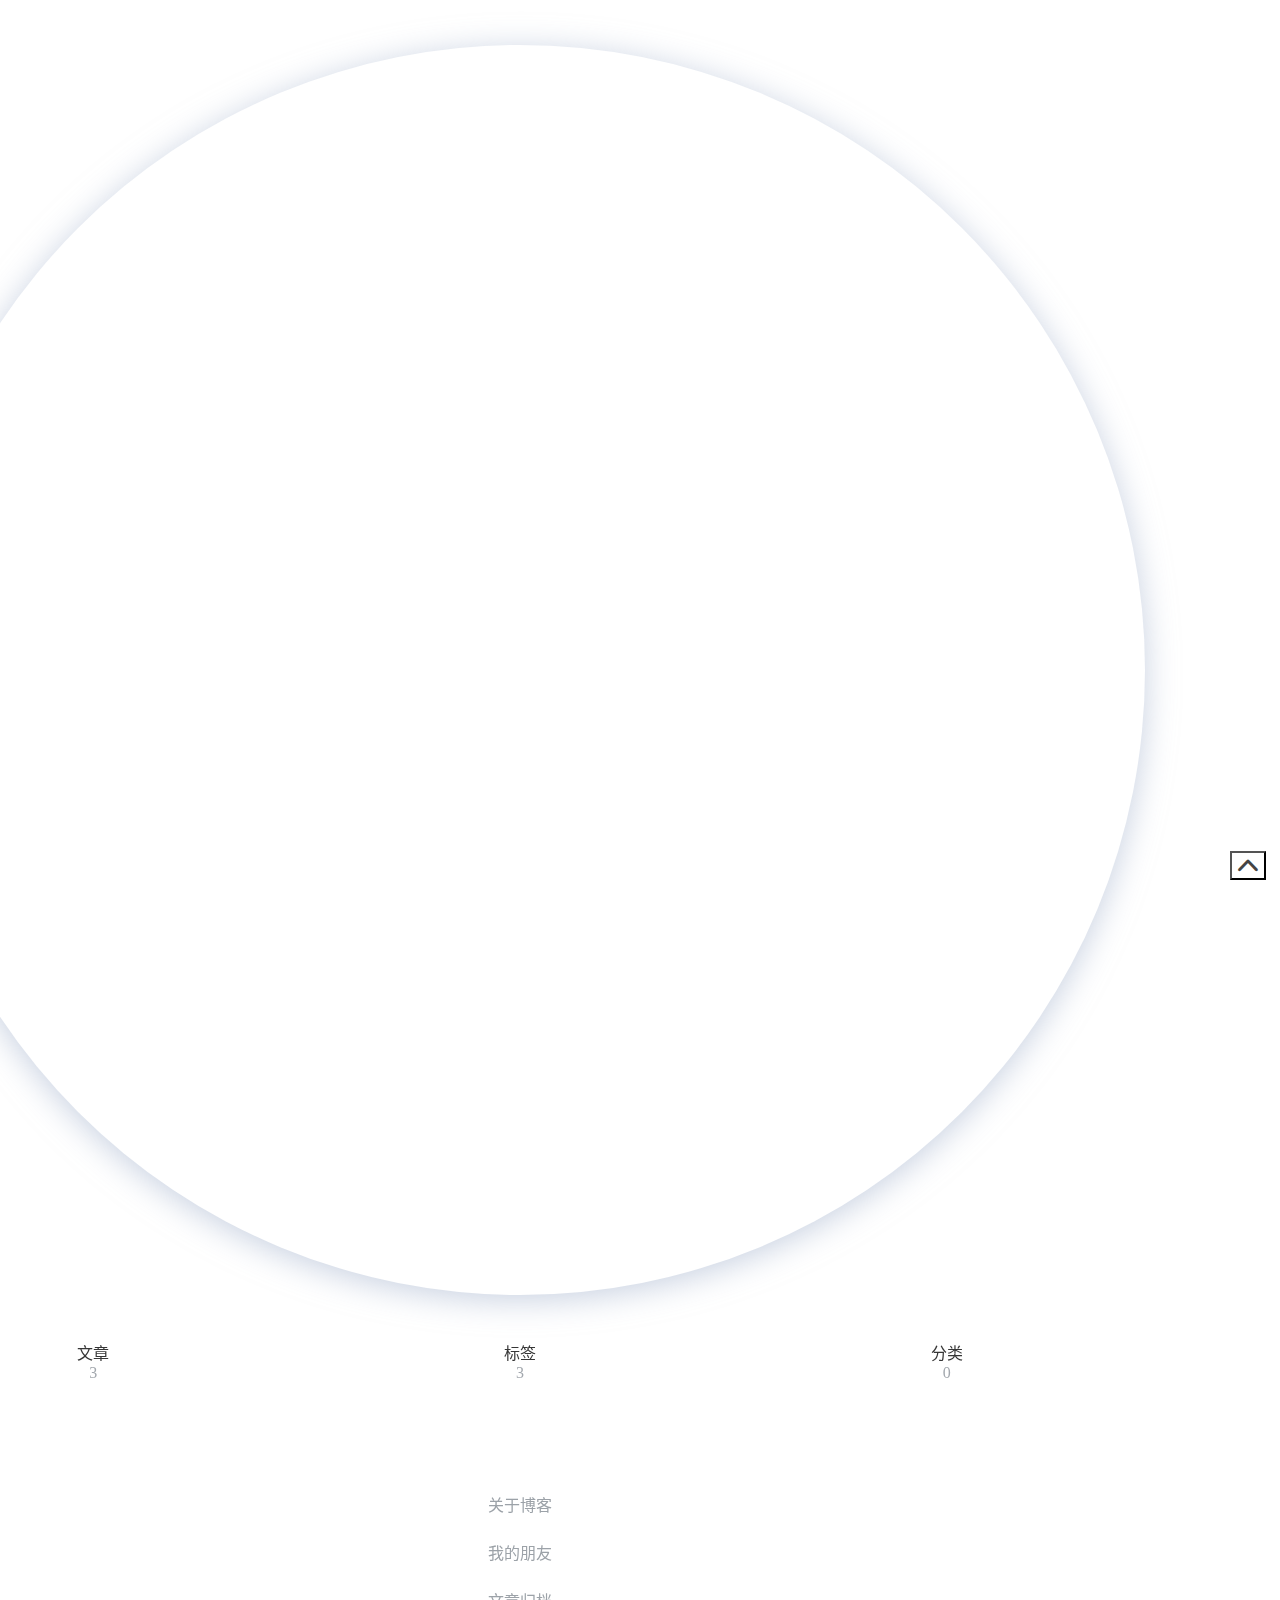
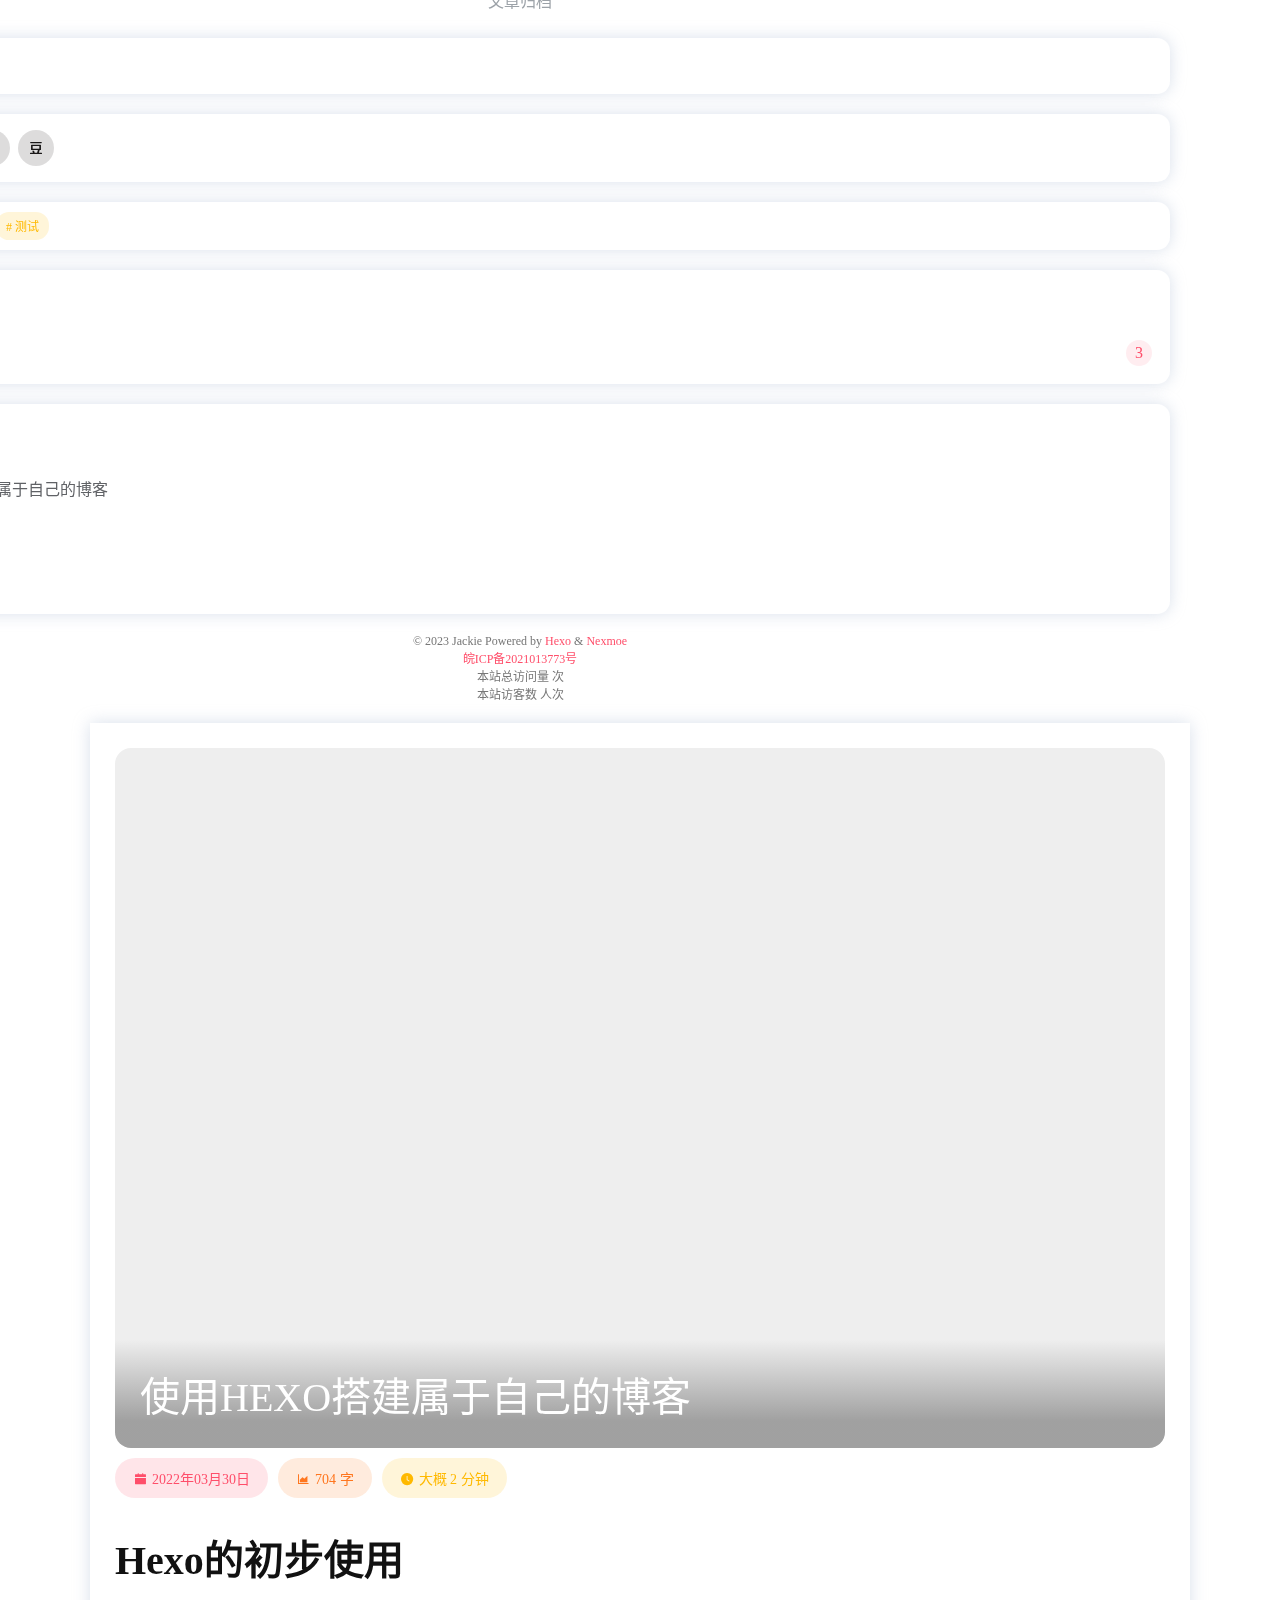
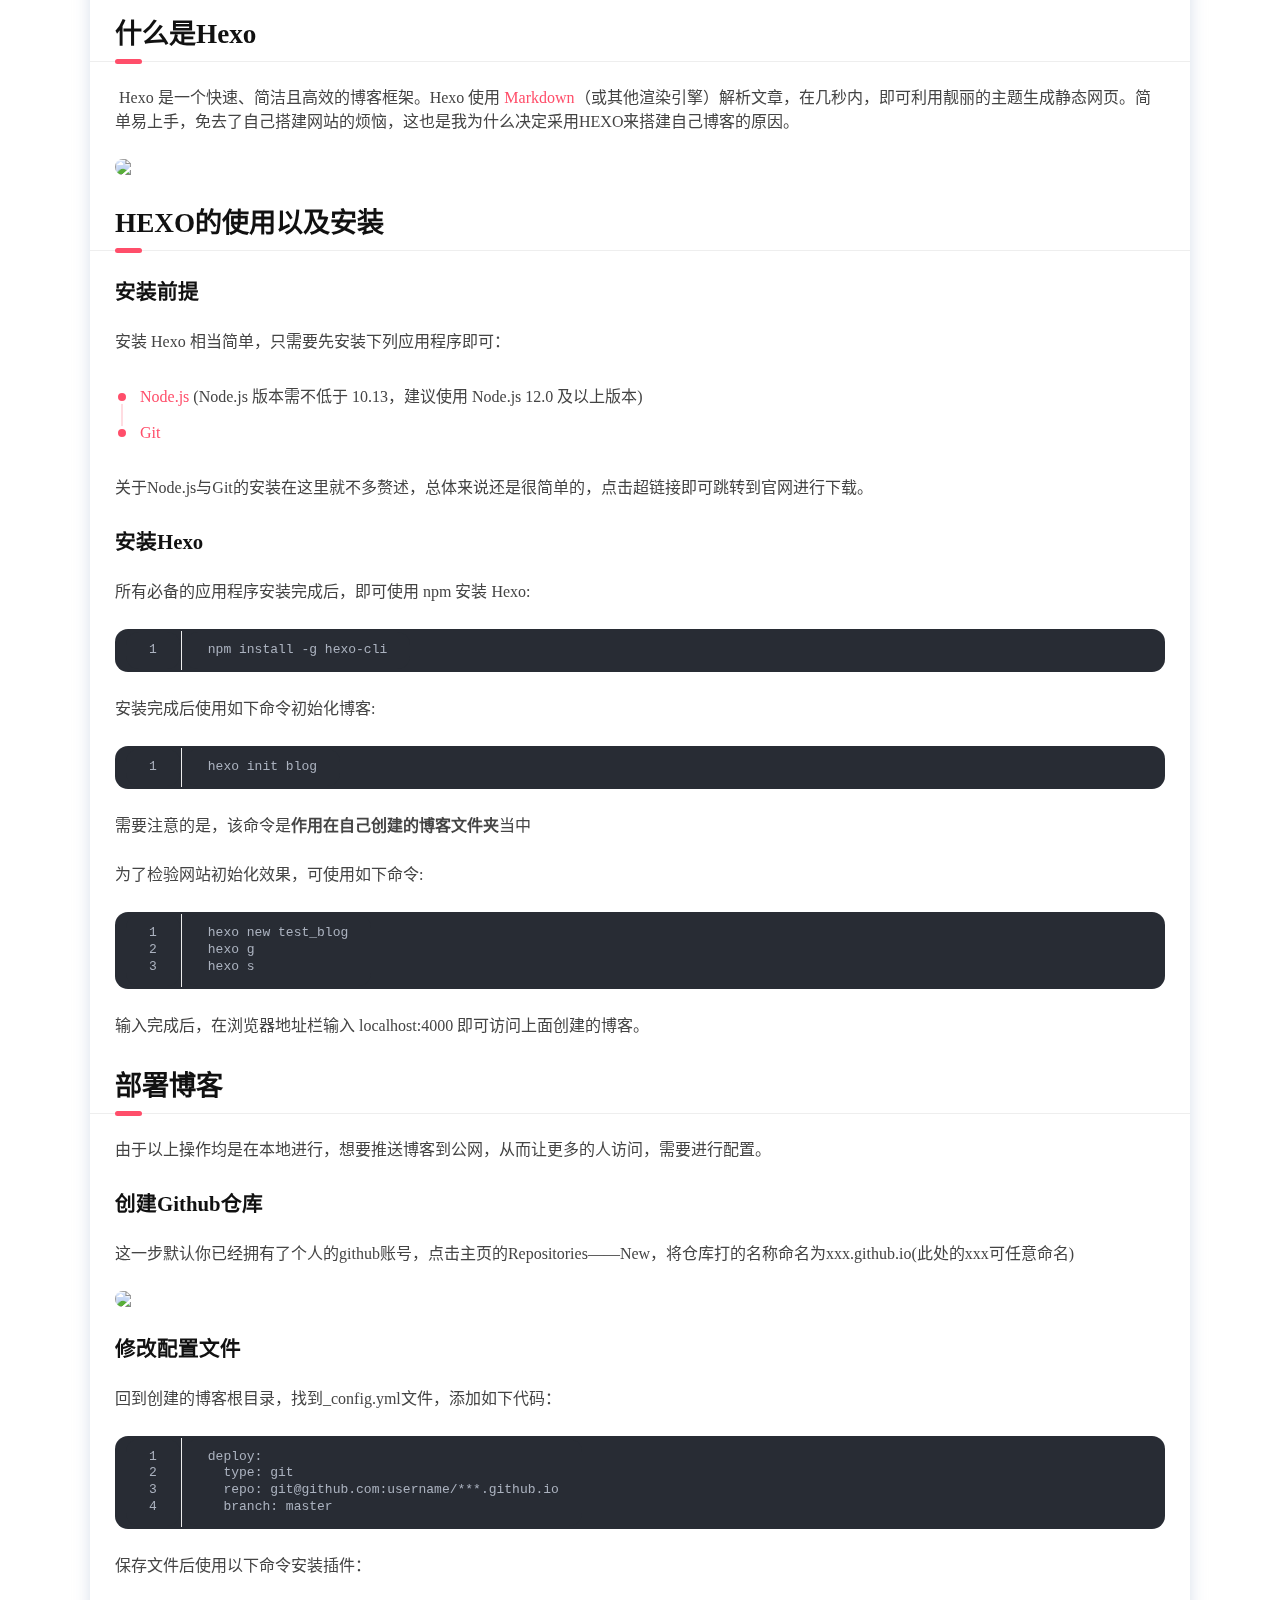
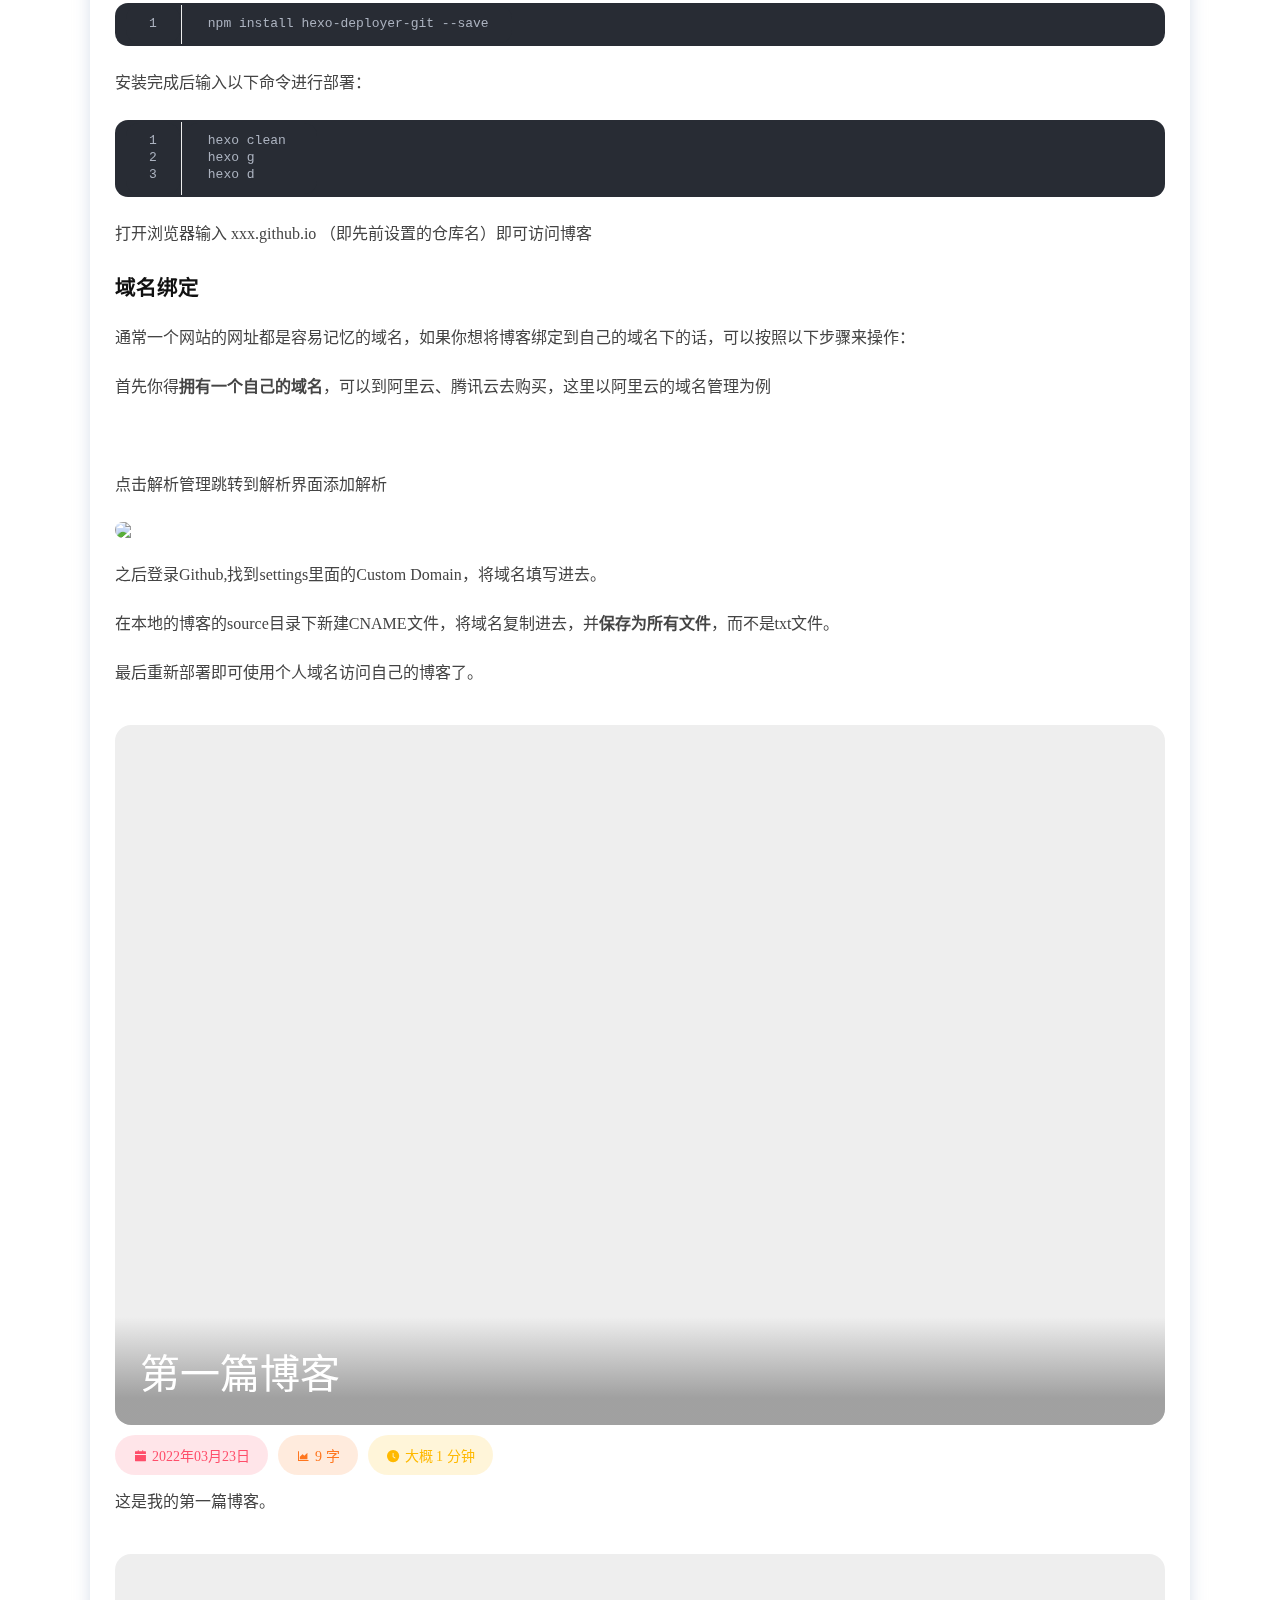
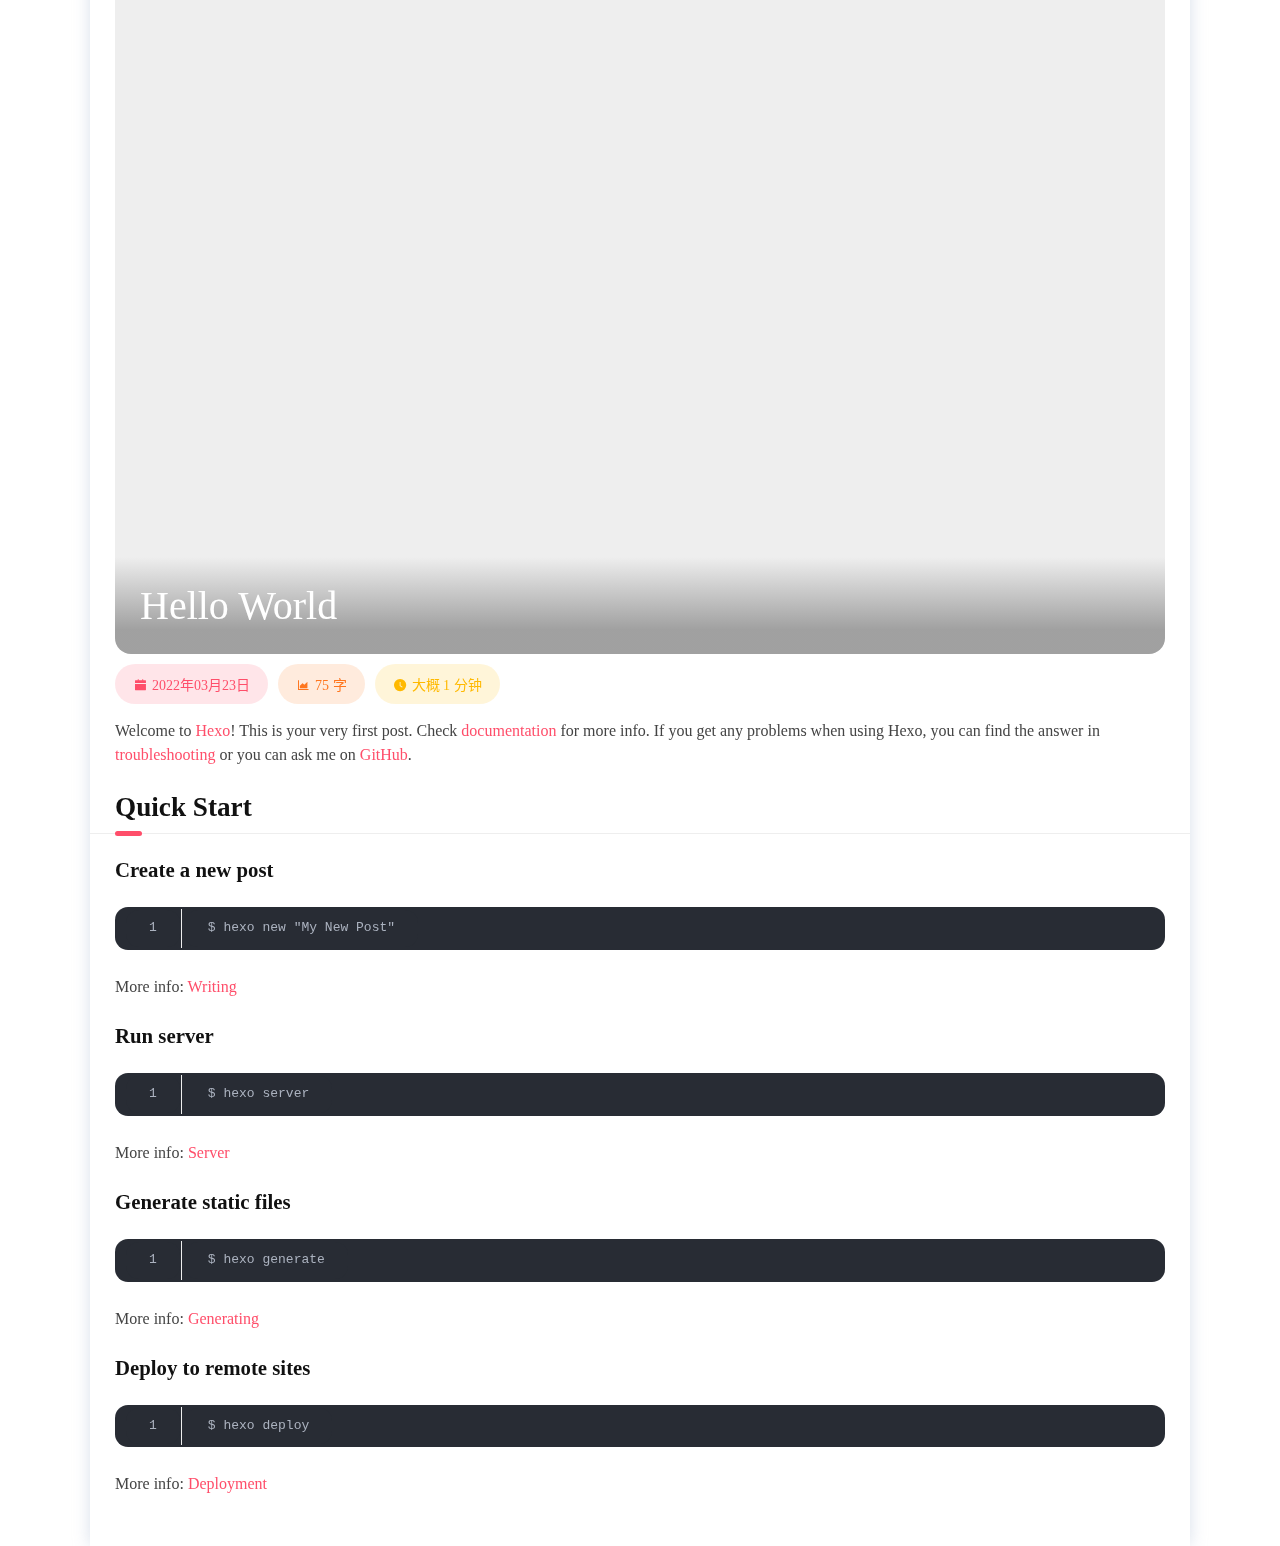
==== commit 802e51a1: "Site updated: 2023-04-19 16:37:50" ====
--- a/index.html
+++ b/index.html
@@ -6,6 +6,7 @@
     
     <title>Jackie&#39;s blog</title>
     <meta charset="UTF-8">
+    <meta name="description" content="">
     <meta name="keywords" content="">
     <meta name="viewport" content="width=device-width, initial-scale=1, maximum-scale=5">
     
@@ -19,15 +20,12 @@
 <meta property="og:locale" content="zh_CN">
 <meta property="article:author" content="Jackie">
 <meta name="twitter:card" content="summary">
-    <link rel="stylesheet" href="/lib/jquery.fancybox.min.css?v=1648642398555">
+    <link rel="stylesheet" href="https://cdn.jsdelivr.net/combine/npm/highlight.js@9.15.8/styles/atom-one-dark.css,npm/justifiedGallery@3.8.1/dist/css/justifiedGallery.min.css,gh/fancyapps/fancybox@3.5.7/dist/jquery.fancybox.min.css,npm/hexo-theme-nexmoe@latest/source/lib/mdui_043tiny/css/mdui.css,npm/hexo-theme-nexmoe@latest/source/lib/iconfont/iconfont.css?v=233" crossorigin>
+    <link rel="stylesheet" href="/css/style.css?v=1681893465591">
     
         <link rel="stylesheet" href="at.alicdn.com/t/font_1038733_0xvrvpg9c0r.css">
     
-    <link rel="stylesheet" href="/lib/mdui_043tiny/css/mdui.css?v=1648642398555">
-    <link rel="stylesheet" href="/lib/iconfont/iconfont.css?v=1648642398555">
-    <link rel="stylesheet" href="/css/style.css?v=1648642398555">
-     
-    
+    <link rel="stylesheet" href="/lib/iconfont/iconfont.css?v=1681893465592">
 <meta name="generator" content="Hexo 6.1.0"></head>
 
 <body class="mdui-drawer-body-left">
@@ -64,24 +62,24 @@
             </div>
         </a>
         
+        <a class="nexmoe-list-item mdui-list-item mdui-ripple false" href="/about.html" title="关于博客">
+            <i class="mdui-list-item-icon nexmoefont icon-info-circle"></i>
+            <div class="mdui-list-item-content">
+                关于博客
+            </div>
+        </a>
+        
+        <a class="nexmoe-list-item mdui-list-item mdui-ripple false" href="/PY.html" title="我的朋友">
+            <i class="mdui-list-item-icon nexmoefont icon-unorderedlist"></i>
+            <div class="mdui-list-item-content">
+                我的朋友
+            </div>
+        </a>
+        
         <a class="nexmoe-list-item mdui-list-item mdui-ripple false" href="/archive.html" title="文章归档">
             <i class="mdui-list-item-icon nexmoefont icon-container"></i>
             <div class="mdui-list-item-content">
                 文章归档
-            </div>
-        </a>
-        
-        <a class="nexmoe-list-item mdui-list-item mdui-ripple false" href="/about.html" title="关于博客">
-            <i class="mdui-list-item-icon nexmoefont icon-info-circle"></i>
-            <div class="mdui-list-item-content">
-                关于博客
-            </div>
-        </a>
-        
-        <a class="nexmoe-list-item mdui-list-item mdui-ripple false" href="/PY.html" title="我的朋友">
-            <i class="mdui-list-item-icon nexmoefont icon-unorderedlist"></i>
-            <div class="mdui-list-item-content">
-                我的朋友
             </div>
         </a>
         
@@ -104,9 +102,11 @@
     
     <div class="nexmoe-widget-wrap">
     <div class="nexmoe-widget nexmoe-social">
-        <a class="mdui-ripple" href="https://space.bilibili.com/295008654" target="_blank" mdui-tooltip="{content: '哔哩哔哩'}" style="color: rgb(231, 106, 141);background-color: rgba(231, 106, 141, .15);">
+        <a class="mdui-ripple" href="https://jq.qq.com/?_wv=1027&k=5CfKHun" target="_blank" mdui-tooltip="{content: 'QQ群'}" style="color: rgb(249, 174, 8);background-color: rgba(249, 174, 8, .1);">
+            <i class="nexmoefont icon-QQ"></i>
+        </a><a class="mdui-ripple" href="https://space.bilibili.com/20238211" target="_blank" mdui-tooltip="{content: '哔哩哔哩'}" style="color: rgb(231, 106, 141);background-color: rgba(231, 106, 141, .15);">
             <i class="nexmoefont icon-bilibili"></i>
-        </a><a class="mdui-ripple" href="https://github.com/Jackie-Smile/" target="_blank" mdui-tooltip="{content: 'GitHub'}" style="color: rgb(25, 23, 23);background-color: rgba(25, 23, 23, .15);">
+        </a><a class="mdui-ripple" href="https://github.com/nexmoe/" target="_blank" mdui-tooltip="{content: 'GitHub'}" style="color: rgb(25, 23, 23);background-color: rgba(25, 23, 23, .15);">
             <i class="nexmoefont icon-github"></i>
         </a><a class="mdui-ripple" href="https://www.douban.com/people/204864408/?_i=8032409JEG8O4s" target="_blank" mdui-tooltip="{content: '豆瓣'}" style="color: rgb(25, 23, 23);background-color: rgba(25, 23, 23, .15);">
             <i class="nexmoefont icon-douban-fill"></i>
@@ -177,11 +177,8 @@
 
     
 </aside>
-<script async src="//busuanzi.ibruce.info/busuanzi/2.3/busuanzi.pure.mini.js">
-</script>
-<link rel="stylesheet" href="//cdn.bootcss.com/font-awesome/4.3.0/css/font-awesome.min.css">
     <div class="nexmoe-copyright">
-        &copy; 2022 Jackie
+        &copy; 2023 Jackie
         Powered by <a href="http://hexo.io/" target="_blank">Hexo</a>
         & <a href="https://github.com/theme-nexmoe/hexo-theme-nexmoe" target="_blank">Nexmoe</a>
         <br><a href="https://beian.miit.gov.cn/" target="_blank">皖ICP备2021013773号</a><script data-ad-client="ca-pub-2058306854838448" async src="https://pagead2.googlesyndication.com/pagead/js/adsbygoogle.js"></script> <br>本站总访问量<span id="busuanzi_value_site_pv"> <i class="fa fa-spinner fa-spin"></i></span>次 <span id="busuanzi_container_site_uv"> <br>本站访客数<span id="busuanzi_value_site_uv"> <i class="fa fa-spinner fa-spin"></i></span>人次</span>
@@ -204,13 +201,53 @@
 
         <div class="nexmoe-post-meta nexmoe-rainbow">
             <a><i class="nexmoefont icon-calendar-fill"></i>2022年03月30日</a>
-            
-            
-                <a class="nexmoefont icon-tag-fill -none-link" href="/tags/Hexo/" rel="tag">Hexo</a> <a class="nexmoefont icon-tag-fill -none-link" href="/tags/%E5%BC%80%E5%8F%91/" rel="tag">开发</a>
-            
+            <a><i class="nexmoefont icon-areachart"></i>704 字</a>
+            <a><i class="nexmoefont icon-time-circle-fill"></i>大概 2 分钟</a>
         </div>
 
         <article>
+            
+                <h1 id="Hexo的初步使用"><a href="#Hexo的初步使用" class="headerlink" title="Hexo的初步使用"></a>Hexo的初步使用</h1><h2 id="什么是Hexo"><a href="#什么是Hexo" class="headerlink" title="什么是Hexo"></a>什么是Hexo</h2><p>​    Hexo 是一个快速、简洁且高效的博客框架。Hexo 使用 <a target="_blank" rel="noopener" href="http://daringfireball.net/projects/markdown/">Markdown</a>（或其他渲染引擎）解析文章，在几秒内，即可利用靓丽的主题生成静态网页。简单易上手，免去了自己搭建网站的烦恼，这也是我为什么决定采用HEXO来搭建自己博客的原因。</p>
+<p><img src="http://image.jacklee.top/blog_images/01.png"></p>
+<h2 id="HEXO的使用以及安装"><a href="#HEXO的使用以及安装" class="headerlink" title="HEXO的使用以及安装"></a>HEXO的使用以及安装</h2><h3 id="安装前提"><a href="#安装前提" class="headerlink" title="安装前提"></a>安装前提</h3><p>安装 Hexo 相当简单，只需要先安装下列应用程序即可：</p>
+<ul>
+<li><a target="_blank" rel="noopener" href="http://nodejs.org/">Node.js</a> (Node.js 版本需不低于 10.13，建议使用 Node.js 12.0 及以上版本)</li>
+<li><a target="_blank" rel="noopener" href="http://git-scm.com/">Git</a></li>
+</ul>
+<p>关于Node.js与Git的安装在这里就不多赘述，总体来说还是很简单的，点击超链接即可跳转到官网进行下载。</p>
+<h3 id="安装Hexo"><a href="#安装Hexo" class="headerlink" title="安装Hexo"></a>安装Hexo</h3><p>所有必备的应用程序安装完成后，即可使用 npm 安装 Hexo:</p>
+<figure class="highlight shell"><table><tr><td class="gutter"><pre><span class="line">1</span><br></pre></td><td class="code"><pre><span class="line">npm install -g hexo-cli</span><br></pre></td></tr></table></figure>
+
+<p>安装完成后使用如下命令初始化博客:</p>
+<figure class="highlight shell"><table><tr><td class="gutter"><pre><span class="line">1</span><br></pre></td><td class="code"><pre><span class="line">hexo init blog</span><br></pre></td></tr></table></figure>
+
+<p>需要注意的是，该命令是<strong>作用在自己创建的博客文件夹</strong>当中</p>
+<p>为了检验网站初始化效果，可使用如下命令:</p>
+<figure class="highlight bash"><table><tr><td class="gutter"><pre><span class="line">1</span><br><span class="line">2</span><br><span class="line">3</span><br></pre></td><td class="code"><pre><span class="line">hexo new test_blog</span><br><span class="line">hexo g</span><br><span class="line">hexo s</span><br></pre></td></tr></table></figure>
+
+<p>输入完成后，在浏览器地址栏输入 localhost:4000 即可访问上面创建的博客。</p>
+<h2 id="部署博客"><a href="#部署博客" class="headerlink" title="部署博客"></a>部署博客</h2><p>由于以上操作均是在本地进行，想要推送博客到公网，从而让更多的人访问，需要进行配置。</p>
+<h3 id="创建Github仓库"><a href="#创建Github仓库" class="headerlink" title="创建Github仓库"></a>创建Github仓库</h3><p>这一步默认你已经拥有了个人的github账号，点击主页的Repositories——New，将仓库打的名称命名为xxx.github.io(此处的xxx可任意命名)</p>
+<p><img src="http://image.jacklee.top/blog_images/02.png"></p>
+<h3 id="修改配置文件"><a href="#修改配置文件" class="headerlink" title="修改配置文件"></a>修改配置文件</h3><p>回到创建的博客根目录，找到_config.yml文件，添加如下代码：</p>
+<figure class="highlight yaml"><table><tr><td class="gutter"><pre><span class="line">1</span><br><span class="line">2</span><br><span class="line">3</span><br><span class="line">4</span><br></pre></td><td class="code"><pre><span class="line"><span class="attr">deploy:</span></span><br><span class="line">  <span class="attr">type:</span> <span class="string">git</span></span><br><span class="line">  <span class="attr">repo:</span> <span class="string">git@github.com:username/***.github.io</span></span><br><span class="line">  <span class="attr">branch:</span> <span class="string">master</span></span><br></pre></td></tr></table></figure>
+
+<p>保存文件后使用以下命令安装插件：</p>
+<figure class="highlight bash"><table><tr><td class="gutter"><pre><span class="line">1</span><br></pre></td><td class="code"><pre><span class="line">npm install hexo-deployer-git --save</span><br></pre></td></tr></table></figure>
+
+<p>安装完成后输入以下命令进行部署：</p>
+<figure class="highlight bash"><table><tr><td class="gutter"><pre><span class="line">1</span><br><span class="line">2</span><br><span class="line">3</span><br></pre></td><td class="code"><pre><span class="line">hexo clean </span><br><span class="line">hexo g </span><br><span class="line">hexo d</span><br></pre></td></tr></table></figure>
+
+<p>打开浏览器输入 xxx.github.io （即先前设置的仓库名）即可访问博客</p>
+<h3 id="域名绑定"><a href="#域名绑定" class="headerlink" title="域名绑定"></a>域名绑定</h3><p>通常一个网站的网址都是容易记忆的域名，如果你想将博客绑定到自己的域名下的话，可以按照以下步骤来操作：</p>
+<p>首先你得<strong>拥有一个自己的域名</strong>，可以到阿里云、腾讯云去购买，这里以阿里云的域名管理为例</p>
+<p><img data-fancybox="gallery" data-sizes="auto" data-src="http://image.jacklee.top/blog_images/03.png" alt="03" class="lazyload"></p>
+<p>点击解析管理跳转到解析界面添加解析</p>
+<p><img src="http://image.jacklee.top/blog_images/04.png"></p>
+<p>之后登录Github,找到settings里面的Custom Domain，将域名填写进去。</p>
+<p>在本地的博客的source目录下新建CNAME文件，将域名复制进去，并<strong>保存为所有文件</strong>，而不是txt文件。</p>
+<p>最后重新部署即可使用个人域名访问自己的博客了。</p>
+
             
         </article>
     </div>
@@ -227,13 +264,14 @@
 
         <div class="nexmoe-post-meta nexmoe-rainbow">
             <a><i class="nexmoefont icon-calendar-fill"></i>2022年03月23日</a>
-            
-            
-                <a class="nexmoefont icon-tag-fill -none-link" href="/tags/%E5%BC%80%E5%8F%91/" rel="tag">开发</a> <a class="nexmoefont icon-tag-fill -none-link" href="/tags/%E6%B5%8B%E8%AF%95/" rel="tag">测试</a>
-            
+            <a><i class="nexmoefont icon-areachart"></i>9 字</a>
+            <a><i class="nexmoefont icon-time-circle-fill"></i>大概 1 分钟</a>
         </div>
 
         <article>
+            
+                <p>这是我的第一篇博客。</p>
+
             
         </article>
     </div>
@@ -250,11 +288,26 @@
 
         <div class="nexmoe-post-meta nexmoe-rainbow">
             <a><i class="nexmoefont icon-calendar-fill"></i>2022年03月23日</a>
-            
-            
+            <a><i class="nexmoefont icon-areachart"></i>75 字</a>
+            <a><i class="nexmoefont icon-time-circle-fill"></i>大概 1 分钟</a>
         </div>
 
         <article>
+            
+                <p>Welcome to <a target="_blank" rel="noopener" href="https://hexo.io/">Hexo</a>! This is your very first post. Check <a target="_blank" rel="noopener" href="https://hexo.io/docs/">documentation</a> for more info. If you get any problems when using Hexo, you can find the answer in <a target="_blank" rel="noopener" href="https://hexo.io/docs/troubleshooting.html">troubleshooting</a> or you can ask me on <a target="_blank" rel="noopener" href="https://github.com/hexojs/hexo/issues">GitHub</a>.</p>
+<h2 id="Quick-Start"><a href="#Quick-Start" class="headerlink" title="Quick Start"></a>Quick Start</h2><h3 id="Create-a-new-post"><a href="#Create-a-new-post" class="headerlink" title="Create a new post"></a>Create a new post</h3><figure class="highlight bash"><table><tr><td class="gutter"><pre><span class="line">1</span><br></pre></td><td class="code"><pre><span class="line">$ hexo new <span class="string">&quot;My New Post&quot;</span></span><br></pre></td></tr></table></figure>
+
+<p>More info: <a target="_blank" rel="noopener" href="https://hexo.io/docs/writing.html">Writing</a></p>
+<h3 id="Run-server"><a href="#Run-server" class="headerlink" title="Run server"></a>Run server</h3><figure class="highlight bash"><table><tr><td class="gutter"><pre><span class="line">1</span><br></pre></td><td class="code"><pre><span class="line">$ hexo server</span><br></pre></td></tr></table></figure>
+
+<p>More info: <a target="_blank" rel="noopener" href="https://hexo.io/docs/server.html">Server</a></p>
+<h3 id="Generate-static-files"><a href="#Generate-static-files" class="headerlink" title="Generate static files"></a>Generate static files</h3><figure class="highlight bash"><table><tr><td class="gutter"><pre><span class="line">1</span><br></pre></td><td class="code"><pre><span class="line">$ hexo generate</span><br></pre></td></tr></table></figure>
+
+<p>More info: <a target="_blank" rel="noopener" href="https://hexo.io/docs/generating.html">Generating</a></p>
+<h3 id="Deploy-to-remote-sites"><a href="#Deploy-to-remote-sites" class="headerlink" title="Deploy to remote sites"></a>Deploy to remote sites</h3><figure class="highlight bash"><table><tr><td class="gutter"><pre><span class="line">1</span><br></pre></td><td class="code"><pre><span class="line">$ hexo deploy</span><br></pre></td></tr></table></figure>
+
+<p>More info: <a target="_blank" rel="noopener" href="https://hexo.io/docs/one-command-deployment.html">Deployment</a></p>
+
             
         </article>
     </div>
@@ -278,30 +331,13 @@
             </div>
         </div>
     </div>
-     
-    <div id="nexmoe-search-space">
-        <div class="search-container">
-            <div class="search-header">
-                <div class="search-input-container">
-                    <input class="search-input" type="text" placeholder="搜索" oninput="sinput();">
-                </div>
-                <a class="search-close" onclick="sclose();">×</a>
-            </div>
-            <div class="search-body"></div>
-        </div>
-    </div>
-
     <script src="https://cdn.jsdelivr.net/combine/npm/lazysizes@5.1.0/lazysizes.min.js,npm/mdui@0.4.3/dist/js/mdui.min.js?v=1"></script>
 <script src="https://cdn.jsdelivr.net/npm/jquery@3.5.1/dist/jquery.min.js"></script>
 <script src="https://cdn.jsdelivr.net/gh/fancyapps/fancybox@3.5.7/dist/jquery.fancybox.min.js"></script>
 
  
 
-<script async src="/js/app.js?v=1648642398557"></script>
-
-
-	<script async src="/js/search.js?v=1648642398557"></script>
-
+<script async src="/js/app.js?v=1681893465593"></script>
 
 <script src="https://cdn.jsdelivr.net/npm/justifiedGallery@3.8.1/dist/js/jquery.justifiedGallery.min.js"></script>
 <script>
--- a/css/style.css
+++ b/css/style.css
@@ -0,0 +1,1420 @@
+.nexmoe-archives .tagcloud {
+  margin-bottom: 13px;
+  font-size: 0;
+}
+.nexmoe-archives .categories {
+  margin-bottom: 12px;
+  font-size: 0;
+}
+.nexmoe-archives .tagcloud a {
+  border-radius: 15px;
+  padding: 6px 12px;
+  font-size: 15px !important;
+  display: inline-block;
+  margin-bottom: 7px;
+  margin-right: 7px;
+}
+.nexmoe-archives .tagcloud a:before {
+  content: '# ';
+}
+.nexmoe-archives .tagcloud a span:before {
+  content: ' ';
+}
+.nexmoe-archives .categories a {
+  border-radius: 12px;
+  padding: 12px;
+  font-size: 16px;
+  display: inline-block;
+  margin-bottom: 12px;
+  margin-right: 12px;
+  height: 156px;
+  width: calc(33.333333333% - 8px);
+  position: relative;
+}
+.nexmoe-archives .categories a:nth-child(3n+3) {
+  margin-right: 0;
+}
+.nexmoe-archives .categories a .bg {
+  background-size: cover;
+  background-position: center center;
+  top: 0;
+  left: 0;
+  width: 100%;
+  height: 100%;
+  position: absolute;
+  opacity: 0.8;
+}
+.nexmoe-archives .categories a:before {
+  top: 0;
+  left: 0;
+  content: '';
+  background-color: rgba(0,0,0,0.15);
+  width: 100%;
+  height: 100%;
+  position: absolute;
+  z-index: 1;
+}
+.nexmoe-archives .categories a h1 {
+  margin: 20px;
+  position: absolute;
+  bottom: 0;
+  left: 0;
+  z-index: 2;
+}
+@media screen and (max-width: 768px) {
+  .nexmoe-archives .categories a {
+    width: calc(50% - 6px);
+  }
+  .nexmoe-archives .categories a:nth-child(3n+3) {
+    margin-right: 12px;
+  }
+  .nexmoe-archives .categories a:nth-child(2n+2) {
+    margin-right: 0;
+  }
+}
+.nexmoe-archives .categories a span {
+  margin-top: 5px;
+  display: block;
+}
+.nexmoe-archives .categories a span:after {
+  content: ' Articles';
+}
+.nexmoe-archives article > *:first-child {
+  margin-top: 0;
+}
+.nexmoe-archives article > *:last-child {
+  margin-bottom: 0;
+}
+.nexmoe-archives ul {
+  list-style: none;
+  padding-left: 0 !important;
+}
+.nexmoe-archives li {
+  position: relative;
+  padding: 10px 0;
+  padding-left: 25px;
+}
+.nexmoe-archives li::before {
+  content: '';
+  width: 14px;
+  height: 14px;
+  background: #ff4e6a;
+  display: inline-block;
+  vertical-align: middle;
+  margin-top: -2px;
+  margin-right: 11px;
+  margin-left: -25px;
+  border-radius: 100%;
+  border: 3px solid #fff;
+  z-index: 100;
+  position: relative;
+}
+.nexmoe-archives li::after {
+  content: '';
+  height: 100%;
+  width: 2px;
+  background: rgba(255,78,106,0.2);
+  position: absolute;
+  left: 6px;
+  top: 20px;
+}
+.nexmoe-archives li:last-child:after {
+  display: none;
+}
+.nexmoe-archives ul span {
+  margin-right: 15px;
+}
+article {
+  color: #444;
+  font-family: microsoft yahei;
+}
+article p {
+  line-height: 24px;
+}
+article code {
+  background-color: rgba(27,31,35,0.05);
+  border-radius: 10px;
+  font-size: 85%;
+  padding: 0.2em 0.4em;
+}
+article code::-webkit-scrollbar {
+  width: 10px;
+  height: 10px;
+}
+article code::-webkit-scrollbar-thumb {
+  border-radius: 10px;
+  background-color: #888;
+}
+.highlight {
+  padding: 0 0.5em;
+  background: #282c34;
+  color: #abb2bf;
+  margin: 25px 0;
+  border-radius: 13px;
+  overflow: auto;
+}
+.highlight .line {
+  padding: 0 1em;
+}
+.highlight .gutter {
+  border-right: 1px solid #eee;
+}
+article pre {
+  border-radius: 13px;
+  overflow: hidden;
+  -webkit-box-sizing: border-box;
+  box-sizing: border-box;
+  margin: 0;
+  padding: 10px;
+  position: relative;
+  background: #282c34;
+  line-height: 1.3em;
+}
+article pre::before {
+  background: #282c34;
+  height: 32px;
+  margin-bottom: 0;
+  display: block;
+}
+article pre:after {
+  position: absolute;
+  border-radius: 50%;
+  background: #ff5f56;
+  width: 12px;
+  height: 12px;
+  top: 0;
+  left: 12px;
+  margin-top: 12px;
+  -webkit-box-shadow: 20px 0 #ffbd2e, 40px 0 #27c93f;
+  box-shadow: 20px 0 #ffbd2e, 40px 0 #27c93f;
+}
+article pre code {
+  position: relative;
+  border: none;
+  border-radius: 0;
+  font-size: 100%;
+  font-family: Consolas;
+}
+article pre code:after {
+  color: #5c6370;
+  position: absolute;
+  top: 0.5em;
+  bottom: 0.5em;
+  left: 0;
+  text-align: left;
+  clip: rect(-100px 2em 9999px 0);
+  clip: rect(-100px 5ch 9999px 0);
+  overflow: hidden;
+  padding: 1px 0;
+  padding-left: 12px;
+  background: #282c34;
+}
+article a {
+  -webkit-transition: color 0.35s ease-out;
+  transition: color 0.35s ease-out;
+  color: #ff4e6a;
+  text-decoration: none;
+  word-wrap: break-word;
+}
+article a:hover,
+article a:focus {
+  color: #ff4e6a;
+}
+article a:hover {
+  text-decoration: underline;
+}
+article p {
+  margin: 25px 0;
+  position: relative;
+}
+article p:after {
+  content: '';
+  clear: both;
+  display: block;
+}
+article del {
+  color: #999;
+  font-size: 0.9em;
+}
+article > table.nexmoe-album {
+  margin: -5px;
+  max-width: calc(100% + 10px);
+}
+article > table.nexmoe-album + .nexmoe-album {
+  margin-top: 5px;
+}
+article > table.nexmoe-album,
+article > table.nexmoe-album thead,
+article > table.nexmoe-album th,
+article > table.nexmoe-album td {
+  border: none;
+  box-shadow: none;
+}
+article > table.nexmoe-album * {
+  background-color: transparent !important;
+}
+article > table.nexmoe-album th,
+article > table.nexmoe-album td {
+  padding: 5px;
+  height: 300px;
+}
+article > table.nexmoe-album th a:after,
+article > table.nexmoe-album td a:after {
+  display: none;
+}
+@media screen and (max-width: 1024px) {
+  article > table.nexmoe-album th,
+  article > table.nexmoe-album td {
+    height: 100px;
+  }
+}
+article > table.nexmoe-album img {
+  width: 100%;
+  height: 100%;
+  object-fit: cover;
+}
+.justified-gallery {
+  margin: -10px;
+  width: calc(100% + 20px);
+}
+.jg-entry {
+  border-radius: 10px;
+  overflow: hidden;
+}
+article img {
+  display: block;
+  border-radius: 13px;
+}
+article img.lazyload,
+article img.lazyloading {
+  opacity: 0;
+  transition: opacity 400ms ease-out;
+}
+article img.lazyloaded {
+  opacity: 1;
+}
+article h1,
+article h2,
+article h3,
+article h4,
+article h5,
+article h6 {
+  color: #111;
+  margin: 25px 0;
+}
+article h4,
+article h5,
+article h6 {
+  position: relative;
+}
+article h4:before,
+article h5:before,
+article h6:before {
+  display: inline-block;
+  width: 1em;
+  content: '#';
+  color: #ff4e6a;
+}
+article h1 {
+  font-size: 2.5em;
+}
+article h2 {
+  font-size: 1.7em;
+  position: relative;
+  padding-bottom: 10px;
+}
+article h2:before {
+  content: '';
+  width: 100%;
+  padding: 0px 25px;
+  border-bottom: 1px solid #eee;
+  position: absolute;
+  bottom: -1px;
+  left: -25px;
+  box-sizing: unset;
+}
+article h2:after {
+  transition: all 0.35s ease-out;
+  content: '';
+  position: absolute;
+  background: #ff4e6a;
+  width: 1em;
+  height: 5px;
+  bottom: -3px;
+  left: 0;
+  border-radius: 10px;
+}
+article h2:hover:after {
+  width: 2em;
+}
+article h3 {
+  font-size: 1.3em;
+}
+article h4 {
+  font-size: 1.15em;
+}
+article h5 {
+  font-size: 1em;
+}
+article h6 {
+  font-size: 0.9em;
+}
+article blockquote {
+  color: #666;
+  margin: 25px 0;
+  padding: 0.1em 2.2em;
+  background-color: #f8f8f8;
+  line-height: 28px;
+  position: relative;
+  border-radius: 10px;
+  border: 1px solid #eee;
+  font-family: sf pro sc, sf pro display, sf pro icons, aos icons, pingfang sc, helvetica neue, helvetica, arial, sans-serif;
+}
+article blockquote:before {
+  content: '\201C';
+  top: 15px;
+  left: 10px;
+  position: absolute;
+  color: #888;
+  font-size: 3em;
+}
+article blockquote:after {
+  content: '\201D';
+  bottom: -8px;
+  right: 10px;
+  position: absolute;
+  color: #888;
+  font-size: 3em;
+}
+article hr {
+  display: block;
+  border: 0;
+  border-top: 1px dashed #ccc;
+  margin: 25px 0;
+  padding: 0;
+}
+article sub,
+article sup {
+  font-size: 75%;
+  line-height: 0;
+  position: relative;
+  vertical-align: baseline;
+}
+article sup {
+  top: -0.5em;
+}
+article sub {
+  bottom: -0.25em;
+}
+article ul {
+  padding: 0 0 0 2em;
+  margin-top: 0;
+}
+article ul .mdui-checkbox {
+  padding-left: 22px;
+  height: 18px;
+}
+article ul .mdui-checkbox-icon {
+  top: 4px;
+}
+article ol {
+  padding: 0 0 0 2.5em;
+  margin-top: 0;
+}
+article > ol {
+  list-style-type: none;
+  counter-reset: item;
+}
+article > ol > li {
+  position: relative;
+}
+article > ol > li::before {
+  content: counter(item);
+  counter-increment: item;
+  position: absolute;
+  top: 0.2rem;
+  left: -2.5em;
+  height: 1.6rem;
+  width: 1.6rem;
+  text-align: center;
+  border-radius: 8px;
+  line-height: 1.6rem;
+  background-color: rgba(255,78,106,0.1);
+  color: #ff4e6a;
+}
+article li {
+  line-height: 2rem;
+}
+article li p {
+  margin: 0 !important;
+}
+article dd {
+  margin: 0 0 0 2em;
+}
+article > table {
+  color: #5b6064;
+  border-spacing: 0;
+  border-collapse: collapse;
+  max-width: 100%;
+  overflow: auto;
+  white-space: nowrap;
+  margin: 25px auto;
+  background: transparent;
+  display: block;
+}
+article > table::-webkit-scrollbar {
+  width: 6px;
+  height: 6px;
+}
+article > table::-webkit-scrollbar-thumb {
+  background-color: #888;
+}
+article > table thead {
+  border-bottom: 1px solid #eee;
+  background-color: #f8f8f8;
+}
+article > table thead tr {
+  background-color: #f8f8f8;
+}
+article > table th {
+  border: 1px solid #eee;
+  padding: 13px 26px;
+  font-weight: 400;
+}
+article > table td {
+  border: 1px solid #eee;
+  padding: 13px 26px;
+}
+article > table tr {
+  background-color: #fff;
+}
+article > table tr:nth-child(2n) {
+  background-color: #f8f8f8;
+}
+article img,
+article canvas,
+article iframe,
+article video,
+article svg,
+article select,
+article textarea {
+  width: auto;
+  max-width: 100%;
+}
+details ul {
+  padding-left: 1.7em;
+}
+summary {
+  cursor: pointer;
+}
+summary i {
+  margin-right: 0.3em;
+  width: 24px;
+}
+summary .remove {
+  display: none;
+}
+details[open] > summary .add {
+  display: none;
+}
+details[open] > summary .remove {
+  display: inline-block;
+}
+article ul {
+  list-style: none;
+  padding-left: 0 !important;
+}
+article ul li {
+  position: relative;
+  padding: 10px 0;
+  padding-left: 25px;
+  line-height: 1rem;
+}
+article ul li::before {
+  content: '';
+  width: 14px;
+  height: 14px;
+  background: #ff4e6a;
+  display: inline-block;
+  vertical-align: middle;
+  margin-top: -2px;
+  margin-right: 11px;
+  margin-left: -25px;
+  border-radius: 100%;
+  border: 3px solid #fff;
+  z-index: 100;
+  position: relative;
+}
+article ul li::after {
+  content: '';
+  height: 100%;
+  width: 2px;
+  background: rgba(255,78,106,0.2);
+  position: absolute;
+  left: 6px;
+  top: 20px;
+}
+article ul li:last-child:after {
+  display: none;
+}
+article ul span {
+  margin-right: 15px;
+}
+article .mdui-btn {
+  background-color: #ff4e6a;
+  color: #fff;
+  border-radius: 10px;
+}
+article .mdui-btn:focus,
+article .mdui-btn:hover {
+  background-color: #ff4e6a;
+  color: #fff;
+}
+font.douyin {
+  text-shadow: -2px 0 rgba(0,255,255,0.5), 2px 0 rgba(255,0,0,0.5);
+  animation: shake-it 0.5s reverse infinite cubic-bezier(0.68, -0.55, 0.27, 1.55);
+}
+.aplayer {
+  -webkit-box-shadow: 0 0 0 1px #eee !important;
+  box-shadow: 0 0 0 1px #eee !important;
+  border-radius: 10px !important;
+  margin: 25px 0 !important;
+  height: 90px;
+}
+.aplayer .aplayer-info {
+  padding: 9px 7px 0 10px !important;
+}
+.aplayer .aplayer-info .aplayer-controller .aplayer-bar-wrap {
+  margin-left: 1px !important;
+  padding-right: 3px;
+}
+.aplayer .aplayer-info .aplayer-controller .aplayer-bar-wrap .aplayer-bar,
+.aplayer .aplayer-info .aplayer-controller .aplayer-bar-wrap .aplayer-bar .aplayer-loaded,
+.aplayer .aplayer-info .aplayer-controller .aplayer-bar-wrap .aplayer-bar .aplayer-played {
+  height: 6px !important;
+  border-radius: 10px !important;
+}
+.aplayer .aplayer-info .aplayer-controller .aplayer-bar-wrap .aplayer-bar .aplayer-played .aplayer-thumb {
+  height: 12px !important;
+  width: 12px !important;
+  right: 3px !important;
+  -webkit-box-shadow: 0 0 5px 0 rgba(0,0,0,0.18) !important;
+  box-shadow: 0 0 5px 0 rgba(0,0,0,0.18) !important;
+  -webkit-transition: all 0.35s ease-out;
+  transition: all 0.35s ease-out;
+}
+.aplayer .aplayer-info .aplayer-controller .aplayer-volume-wrap .aplayer-volume-bar-wrap .aplayer-volume-bar,
+.aplayer .aplayer-info .aplayer-controller .aplayer-volume-wrap .aplayer-volume-bar-wrap .aplayer-volume-bar .aplayer-volume {
+  border-radius: 10px;
+  width: 6px;
+}
+.aplayer .aplayer-info .aplayer-controller .aplayer-volume-wrap .aplayer-volume-bar-wrap .aplayer-volume-bar {
+  right: 10.5px;
+}
+.aplayer .aplayer-list ol li {
+  border-top: none !important;
+}
+.aplayer .aplayer-list ol li.aplayer-list-light {
+  background: #f8f8f8 !important;
+}
+.justified-gallery > a > .jg-caption,
+.justified-gallery > div > .jg-caption,
+.justified-gallery > figure > .jg-caption {
+  background-color: transparent;
+}
+.justified-gallery > a > .jg-caption,
+.justified-gallery > div > .jg-caption,
+.justified-gallery > figure > .jg-caption {
+  padding: 10px;
+  transition: all 0.35s ease-out !important;
+}
+.justified-gallery > a > .jg-caption.jg-caption-visible,
+.justified-gallery > div > .jg-caption.jg-caption-visible,
+.justified-gallery > figure > .jg-caption.jg-caption-visible {
+  opacity: 0.99;
+}
+.justified-gallery > a > .jg-caption:after,
+.justified-gallery > div > .jg-caption:after,
+.justified-gallery > figure > .jg-caption:after {
+  background-image: -moz-linear-gradient(to top, rgba(16,16,16,0.35) 25%, rgba(16,16,16,0) 100%);
+  background-image: -webkit-linear-gradient(to top, rgba(16,16,16,0.35) 25%, rgba(16,16,16,0) 100%);
+  background-image: -ms-linear-gradient(to top, rgba(16,16,16,0.35) 25%, rgba(16,16,16,0) 100%);
+  background-image: linear-gradient(to top, rgba(16,16,16,0.35) 25%, rgba(16,16,16,0) 100%);
+  -moz-pointer-events: none;
+  -webkit-pointer-events: none;
+  -ms-pointer-events: none;
+  pointer-events: none;
+  background-size: cover;
+  content: '';
+  display: block;
+  height: 100%;
+  left: 0;
+  position: absolute;
+  bottom: 0;
+  width: 100%;
+  z-index: -1;
+}
+article.nexmoe-py > *:first-child {
+  margin-top: 0 !important;
+}
+article.nexmoe-py ul {
+  list-style-type: none;
+  padding: 0;
+  display: flex;
+  flex-direction: row;
+  flex-wrap: wrap;
+  margin: -5px;
+}
+article.nexmoe-py ul li {
+  transition: all 0.03s;
+  width: calc(14.285714285714286% - 10px);
+  margin: 5px;
+  border-radius: 10px;
+  box-shadow: 0 0 0 1px #eee;
+  font-size: 0;
+  overflow: hidden;
+  padding: 0 !important;
+}
+article.nexmoe-py ul li:before,
+article.nexmoe-py ul li:after {
+  display: none;
+}
+article.nexmoe-py ul li > a {
+  padding-top: 100%;
+  display: block;
+  position: relative;
+}
+article.nexmoe-py ul li > a:before {
+  background-image: -moz-linear-gradient(to top, rgba(16,16,16,0.35) 25%, rgba(16,16,16,0) 100%);
+  background-image: -webkit-linear-gradient(to top, rgba(16,16,16,0.35) 25%, rgba(16,16,16,0) 100%);
+  background-image: -ms-linear-gradient(to top, rgba(16,16,16,0.35) 25%, rgba(16,16,16,0) 100%);
+  background-image: linear-gradient(to top, rgba(16,16,16,0.35) 25%, rgba(16,16,16,0) 100%);
+  -moz-pointer-events: none;
+  -webkit-pointer-events: none;
+  -ms-pointer-events: none;
+  pointer-events: none;
+  background-size: cover;
+  content: '';
+  display: block;
+  height: 36px;
+  left: 0;
+  position: absolute;
+  bottom: 0;
+  width: 100%;
+  z-index: 1;
+  opacity: 0.8;
+}
+article.nexmoe-py ul li > a::after {
+  font-size: 13px;
+  color: #fff;
+  -webkit-transition: none;
+  transition: none;
+  content: attr(title);
+  display: block;
+  width: 100%;
+  border: none;
+  padding: 8px 10px;
+  text-align: center;
+  overflow: hidden;
+  text-overflow: ellipsis;
+  white-space: nowrap;
+  position: absolute;
+  bottom: 0;
+  z-index: 2;
+}
+article.nexmoe-py ul li img {
+  width: 100%;
+  border-radius: 0;
+  border: none;
+  display: block;
+  position: absolute;
+  width: 100%;
+  top: 0;
+  pointer-events: none;
+}
+article.nexmoe-py ul li img.lazyload {
+  padding-bottom: 100%;
+  opacity: 0;
+}
+article.nexmoe-py ul li img.lazyloaded {
+  padding-bottom: 0;
+  opacity: 1;
+}
+@media screen and (max-width: 768px) {
+  article.nexmoe-py ul li {
+    width: calc(33.3333333333% - 10px);
+  }
+}
+*,
+*:after,
+*::before {
+  box-sizing: border-box;
+}
+a {
+  text-decoration: none;
+}
+body {
+  max-width: 1100px;
+  margin: auto !important;
+}
+.medium-zoom-overlay {
+  z-index: 9999;
+}
+.medium-zoom-image--opened {
+  z-index: 9999;
+  background: rgba(31,34,36,0.925);
+  box-shadow: 0 1em 3em 0.5em rgba(0,0,0,0.25);
+}
+#nexmoe-background .nexmoe-bg {
+  opacity: 0.2;
+  background-size: cover;
+  filter: blur(30px);
+  height: 100vh;
+  width: 100%;
+  position: fixed;
+  top: 0;
+  left: 0;
+  z-index: -1;
+}
+#nexmoe-background .mdui-appbar {
+  padding: 10px;
+  display: none;
+}
+#nexmoe-background .mdui-appbar img {
+  width: 100%;
+}
+@media screen and (max-width: 1023px) {
+  #nexmoe-background .mdui-appbar {
+    display: block !important;
+  }
+}
+#nexmoe-header {
+  margin-left: -240px;
+}
+#nexmoe-header .mdui-drawer {
+  left: unset;
+  scrollbar-width: none;
+}
+#nexmoe-header .mdui-drawer::-webkit-scrollbar {
+  display: none;
+}
+#nexmoe-header .nexmoe-avatar,
+#nexmoe-header .nexmoe-avatar img {
+  width: 100%;
+  font-size: 0 0;
+  border-radius: 80px;
+  -webkit-border-radius: 80px;
+  -moz-border-radius: 80px;
+  box-shadow: inset 0 -1px 0 #333 sf;
+  -webkit-transition: -webkit-transform 1.5s ease-out;
+  -moz-transition: -moz-transform 1.5s ease-out;
+  transition: transform 1.5s ease-out;
+}
+#nexmoe-header .nexmoe-avatar {
+  margin: 45px;
+  z-index: 4;
+  position: relative;
+  font-size: 0;
+  width: calc(100% - 90px);
+  overflow: hidden;
+  border-radius: 100%;
+  box-shadow: 0 0.3rem 2rem rgba(161,177,204,0.6);
+}
+#nexmoe-header .nexmoe-avatar a {
+  padding-bottom: 100%;
+  display: block;
+  height: 0;
+}
+#nexmoe-header .nexmoe-count {
+  padding: 0 30px;
+  margin-bottom: 30px;
+  display: -webkit-box;
+  display: -ms-flexbox;
+  display: flex;
+}
+#nexmoe-header .nexmoe-count div {
+  -webkit-box-flex: 1;
+  -ms-flex: 1;
+  flex: 1;
+  text-align: center;
+  color: #a3a8ae;
+}
+#nexmoe-header .nexmoe-count div span {
+  color: #363636;
+  display: block;
+}
+#nexmoe-header .nexmoe-search input {
+  border: none !important;
+  background-color: transparent;
+  padding: 20px;
+  box-sizing: border-box;
+  outline: none;
+}
+#nexmoe-header input::-webkit-search-decoration,
+#nexmoe-header input::-webkit-search-cancel-button {
+  display: none !important;
+}
+#nexmoe-header .nexmoe-social {
+  padding: 12px;
+  font-size: 0;
+}
+#nexmoe-header .nexmoe-social a {
+  width: 36px;
+  height: 36px;
+  line-height: 36px;
+  margin: 4px;
+  border-radius: 100%;
+  display: inline-block;
+  text-align: center;
+  color: #606266;
+}
+#nexmoe-header .nexmoe-list {
+  padding: 8px 20px;
+}
+#nexmoe-header .nexmoe-list .nexmoe-list-item {
+  padding: 0 36px;
+  color: #9ca2a8;
+  border-radius: 13px;
+  margin-bottom: 10px;
+  text-align: center;
+  transition: none !important;
+}
+#nexmoe-header .nexmoe-list .nexmoe-list-item.true,
+#nexmoe-header .nexmoe-list .nexmoe-list-item.true i {
+  color: #fff;
+}
+#nexmoe-header .nexmoe-list .nexmoe-list-item.true {
+  opacity: 0.9;
+  background: #ff4e6a;
+  box-shadow: 0 2px 12px #ff4e6a;
+}
+#nexmoe-header .nexmoe-list .nexmoe-list-item i {
+  font-size: 22px;
+  color: #9ca2a8;
+}
+#nexmoe-header .nexmoe-list .nexmoe-list-item .mdui-list-item-content {
+  margin-left: 0px;
+}
+#nexmoe-header .nexmoe-widget-wrap {
+  box-shadow: 0 0 1rem rgba(161,177,204,0.4);
+  background-color: #fff;
+  margin: 20px;
+  border-radius: 13px;
+  overflow: hidden;
+  white-space: normal;
+}
+#nexmoe-header .nexmoe-widget-wrap .nexmoe-widget-title {
+  font-size: 1em;
+  font-weight: 400;
+  padding: 24px 18px 12px;
+  margin: 0;
+  color: #ff4e6a;
+}
+#nexmoe-header .nexmoe-widget-wrap .nexmoe-widget ul {
+  list-style-type: none;
+  padding: 0;
+  margin: 0;
+}
+#nexmoe-header .nexmoe-widget-wrap .nexmoe-widget ul li {
+  overflow: hidden;
+  text-overflow: ellipsis;
+  white-space: nowrap;
+  position: relative;
+  padding: 12px 18px;
+}
+#nexmoe-header .nexmoe-widget-wrap .nexmoe-widget ul li a {
+  color: #606266;
+}
+#nexmoe-header .nexmoe-widget-wrap .nexmoe-widget ul li:last-child {
+  border-bottom: none;
+  padding-bottom: 24px;
+}
+#nexmoe-header .nexmoe-widget-wrap .nexmoe-widget .category-list-count,
+#nexmoe-header .nexmoe-widget-wrap .nexmoe-widget .archive-list-count {
+  background-color: rgba(255,78,106,0.1);
+  display: inline-block;
+  width: 26px;
+  height: 26px;
+  line-height: 26px;
+  text-align: center;
+  border-radius: 100%;
+  color: #ff4e6a;
+  position: absolute;
+  right: 18px;
+  top: 10px;
+}
+#nexmoe-header .nexmoe-widget-wrap .tagcloud {
+  padding: 10px;
+  padding-bottom: 5px;
+}
+#nexmoe-header .nexmoe-widget-wrap .tagcloud a {
+  border-radius: 13px;
+  padding: 5px 10px;
+  font-size: 12px !important;
+  display: inline-block;
+  margin-bottom: 5px;
+}
+#nexmoe-header .nexmoe-widget-wrap .tagcloud a:before {
+  content: '# ';
+}
+#nexmoe-header .nexmoe-widget-wrap:first-child {
+  margin-top: 0;
+}
+#nexmoe-header .nexmoe-copyright {
+  padding: 0 30px;
+  text-align: center;
+  color: #777;
+  white-space: normal;
+  margin-bottom: 20px;
+  font-size: 12px;
+}
+#nexmoe-header .nexmoe-copyright a {
+  color: #ff4e6a;
+}
+@media screen and (max-width: 1024px) {
+  #nexmoe-header {
+    margin-left: 0;
+  }
+  #nexmoe-header .mdui-drawer {
+    left: 0;
+  }
+}
+#nexmoe-content {
+  position: relative;
+}
+#nexmoe-content .nexmoe-primary {
+  box-shadow: 0 0 1rem rgba(161,177,204,0.4);
+  background-color: #fff;
+  float: left;
+  width: 100%;
+  padding: 25px;
+  position: absolute;
+  min-height: 100vh;
+}
+#nexmoe-content .nexmoe-primary .nexmoe-page-nav {
+  list-style: none;
+  text-align: center;
+  display: inline-block;
+  color: #ddd;
+  background-color: #f5f6f5;
+  border-radius: 13px;
+  margin-top: -10px;
+}
+#nexmoe-content .nexmoe-primary .nexmoe-page-nav .prev {
+  margin-left: 8px;
+}
+#nexmoe-content .nexmoe-primary .nexmoe-page-nav .current {
+  color: #fff;
+  background: #ff4e6a;
+  opacity: 0.9;
+  box-shadow: 0 2px 12px #ff4e6a;
+}
+#nexmoe-content .nexmoe-primary .nexmoe-page-nav > * {
+  color: #999;
+  border-radius: 13px;
+  width: 35px;
+  height: 35px;
+  line-height: 35px;
+  margin-right: 8px;
+  float: left;
+}
+#nexmoe-content .nexmoe-posts {
+  position: relative;
+}
+#nexmoe-content .nexmoe-posts .nexmoe-post {
+  width: 100%;
+  margin-bottom: 40px;
+}
+#nexmoe-content .nexmoe-posts .nexmoe-post article p:first-child {
+  margin-top: 0;
+}
+#nexmoe-content .nexmoe-posts .nexmoe-post article p:last-child {
+  margin-bottom: 0;
+}
+#nexmoe-content .nexmoe-posts .nexmoe-post-meta {
+  margin: 10px 0 !important;
+}
+#nexmoe-content .nexmoe-posts .nexmoe-post:last-child {
+  margin-bottom: 25px;
+}
+#nexmoe-content .nexmoe-post .nexmoe-post-cover {
+  width: 100%;
+  padding-bottom: 56.25%;
+  position: relative;
+  overflow: hidden;
+  border-radius: 16px;
+  min-height: 95px;
+  background-color: #eee;
+}
+#nexmoe-content .nexmoe-post .nexmoe-post-cover img {
+  display: block;
+  opacity: 0;
+  transition: opacity 400ms ease-out;
+  position: absolute;
+  left: 0;
+  top: 0;
+  object-fit: cover;
+  width: 100%;
+  height: 100%;
+}
+#nexmoe-content .nexmoe-post .nexmoe-post-cover img.lazyloaded {
+  opacity: 1;
+}
+#nexmoe-content .nexmoe-post .nexmoe-post-cover h1 {
+  color: #fff;
+  font-size: 2.5em;
+  font-weight: normal;
+  margin: 0;
+  margin-top: 10px;
+  padding-left: 1px;
+  position: absolute;
+  bottom: 0;
+  width: 100%;
+  box-sizing: border-box;
+  text-transform: none;
+  z-index: 1;
+  margin: 0;
+  padding: 25px;
+}
+#nexmoe-content .nexmoe-post .nexmoe-post-cover h1:after {
+  background-image: -moz-linear-gradient(to top, rgba(16,16,16,0.35) 25%, rgba(16,16,16,0) 100%);
+  background-image: -webkit-linear-gradient(to top, rgba(16,16,16,0.35) 25%, rgba(16,16,16,0) 100%);
+  background-image: -ms-linear-gradient(to top, rgba(16,16,16,0.35) 25%, rgba(16,16,16,0) 100%);
+  background-image: linear-gradient(to top, rgba(16,16,16,0.35) 25%, rgba(16,16,16,0) 100%);
+  -moz-pointer-events: none;
+  -webkit-pointer-events: none;
+  -ms-pointer-events: none;
+  pointer-events: none;
+  background-size: cover;
+  content: '';
+  display: block;
+  height: 100%;
+  left: 0;
+  position: absolute;
+  bottom: 0;
+  width: 100%;
+  z-index: -1;
+}
+#nexmoe-content .nexmoe-post .nexmoe-post-meta {
+  margin: 25px 0px;
+  font-size: 0;
+}
+#nexmoe-content .nexmoe-post .nexmoe-post-meta a {
+  border-radius: 20px;
+  padding: 10px 18px;
+  font-size: 14px;
+  display: inline-block;
+  margin-bottom: 5px;
+  margin-right: 10px;
+  text-decoration: none;
+}
+#nexmoe-content .nexmoe-post .nexmoe-post-meta a .nexmoefont {
+  font-size: 14px;
+}
+#nexmoe-content .nexmoe-post .nexmoe-post-meta a:before,
+#nexmoe-content .nexmoe-post .nexmoe-post-meta i:before {
+  margin-right: 5px;
+}
+#nexmoe-content .nexmoe-post .nexmoe-post-copyright {
+  margin: 0 -25px;
+  margin-bottom: 25px;
+  padding: 25px;
+  color: #191919;
+  background-color: #fafafa;
+  line-height: 1.5em;
+  position: relative;
+  overflow: hidden;
+}
+#nexmoe-content .nexmoe-post .nexmoe-post-copyright a {
+  color: #ff4e6a;
+}
+#nexmoe-content .nexmoe-post .nexmoe-post-copyright:after {
+  position: absolute;
+  background: url("data:image/svg+xml;charset=utf-8,%3Csvg xmlns='http://www.w3.org/2000/svg' viewBox='0 0 496 512'%3E%3Cpath fill='%234a4a4a' d='M245.8 214.9l-33.2 17.3c-9.4-19.6-25.2-20-27.4-20-22.2 0-33.3 14.6-33.3 43.9 0 23.5 9.2 43.8 33.3 43.8 14.4 0 24.6-7 30.5-21.3l30.6 15.5a73.2 73.2 0 01-65.1 39c-22.6 0-74-10.3-74-77 0-58.7 43-77 72.6-77 30.8-.1 52.7 11.9 66 35.8zm143 0l-32.7 17.3c-9.5-19.8-25.7-20-27.9-20-22.1 0-33.2 14.6-33.2 43.9 0 23.5 9.2 43.8 33.2 43.8 14.5 0 24.7-7 30.5-21.3l31 15.5c-2 3.8-21.3 39-65 39-22.7 0-74-9.9-74-77 0-58.7 43-77 72.6-77C354 179 376 191 389 214.8zM247.7 8C104.7 8 0 123 0 256c0 138.4 113.6 248 247.6 248C377.5 504 496 403 496 256 496 118 389.4 8 247.6 8zm.8 450.8c-112.5 0-203.7-93-203.7-202.8 0-105.5 85.5-203.3 203.8-203.3A201.7 201.7 0 01451.3 256c0 121.7-99.7 202.9-202.9 202.9z'/%3E%3C/svg%3E");
+  content: ' ';
+  height: 160px;
+  width: 160px;
+  right: -30px;
+  top: -45px;
+  opacity: 0.1;
+}
+#nexmoe-content .nexmoe-post-footer {
+  background-color: #f5f6f5;
+  padding: 25px;
+  margin: -25px;
+  margin-top: 0;
+}
+#nexmoe-content:after {
+  clear: both;
+  display: table;
+  content: ' ';
+}
+@media screen and (max-width: 1024px) {
+  #nexmoe-content .nexmoe-primary {
+    width: 100%;
+    position: relative;
+    min-height: 100vh;
+  }
+  #nexmoe-content .nexmoe-secondary {
+    display: none;
+  }
+}
+@media screen and (min-width: 1024px) {
+  body {
+    padding-left: 0px;
+  }
+  #nexmoe-header .mdui-drawer-close {
+    display: none;
+  }
+  #nexmoe-header .mdui-drawer-close .nexmoe-avatar {
+    padding: 16px;
+    width: 80px;
+    margin-left: 160px;
+    margin-top: 8px;
+  }
+  #nexmoe-header .mdui-drawer-close .nexmoe-count {
+    padding: 16px;
+    width: 80px;
+    margin-left: 160px;
+    display: block;
+  }
+  #nexmoe-header .mdui-drawer-close .nexmoe-count div {
+    display: block;
+    margin-bottom: 10px;
+  }
+  #nexmoe-header .mdui-drawer-close .nexmoe-count div:last-child {
+    margin-bottom: 0;
+  }
+  #nexmoe-header .mdui-drawer-close .mdui-list {
+    margin-left: 160px;
+  }
+  #nexmoe-header .mdui-drawer-close .nexmoe-list-item {
+    padding: 0 17px;
+    color: #9ca2a8;
+  }
+  #nexmoe-header .mdui-drawer-close .mdui-list-item-icon~.mdui-list-item-content {
+    margin-left: 32px;
+  }
+  #nexmoe-header .mdui-drawer-close .nexmoe-list {
+    padding: 8px 10px;
+  }
+}
+.nexmoe-post-right {
+  margin: 0px -25px;
+  text-align: right;
+}
+.nexmoe-valign {
+  display: -webkit-box !important;
+  display: -webkit-flex !important;
+  display: -ms-flexbox !important;
+  display: flex !important;
+  -webkit-box-align: center !important;
+  -webkit-align-items: center !important;
+  -ms-flex-align: center !important;
+  align-items: center !important;
+  height: 100%;
+}
+.nexmoe-post-right .nexmoe-fixed {
+  position: fixed;
+  z-index: 1000;
+  height: 100vh;
+  display: inline-block;
+  top: 0;
+}
+.nexmoe-post-right .nexmoe-tool {
+  position: absolute;
+  bottom: 20px;
+  left: 20px;
+  width: 56px;
+}
+.nexmoe-post-right .nexmoe-tool button {
+  margin-top: 20px;
+}
+.nexmoe-post-right .nexmoe-tool button .icon-i-catalog {
+  font-size: 22px;
+}
+.nexmoe-post-right .nexmoe-tool button .icon-caret-top {
+  font-size: 20px;
+}
+.nexmoe-post-right .nexmoe-tool .mdui-fab {
+  background: #fff;
+  color: #444;
+}
+@media screen and (max-width: 1024px) {
+  .nexmoe-post-right {
+    margin: 25px 0px;
+    text-align: left;
+  }
+  .nexmoe-post-right .nexmoe-fixed {
+    height: auto;
+    top: auto;
+    bottom: 0;
+    right: 0;
+  }
+  .nexmoe-post-right .nexmoe-tool {
+    right: 20px;
+    left: auto;
+  }
+  #nexmoe-header .nexmoe-social a {
+    margin: 10px;
+    width: 44px;
+    height: 44px;
+    line-height: 44px;
+  }
+}
+.nexmoe-toc {
+  width: auto;
+  text-align: left;
+  box-shadow: 0 0 1rem rgba(161,177,204,0.4);
+  background-color: #fff;
+  position: absolute;
+  bottom: 0px;
+  right: 0;
+  border-radius: 16px;
+  padding: 20px;
+  font-size: 16px;
+  display: none;
+  z-index: 0;
+  max-height: calc(100vh - 130px);
+  overflow-y: scroll;
+}
+.nexmoe-tool .catalog:hover .nexmoe-toc {
+  display: block;
+}
+.nexmoe-toc a {
+  color: rgba(0,0,0,0.6);
+}
+.nexmoe-toc a:hover {
+  text-decoration: underline;
+  color: #ff4e6a;
+}
+.nexmoe-toc ol {
+  padding-left: 1em;
+  margin: 0;
+}
+.nexmoe-toc li {
+  margin: 0;
+  line-height: 1.7rem;
+}
+.nexmoe-toc > ol {
+  margin: 0;
+  padding: 0;
+}
+.nexmoe-toc * {
+  list-style: none;
+}
+photos img {
+  width: 25%;
+}
+.nexmoe-rainbow a:nth-child(7n+1) {
+  background-color: rgba(255,78,106,0.15);
+  color: #ff4e6a;
+}
+.nexmoe-rainbow a:nth-child(7n+2) {
+  background-color: rgba(255,118,30,0.15);
+  color: #ff761e;
+}
+.nexmoe-rainbow a:nth-child(7n+3) {
+  background-color: rgba(255,185,0,0.15);
+  color: #ffb900;
+}
+.nexmoe-rainbow a:nth-child(7n+4) {
+  background-color: rgba(51,213,122,0.15);
+  color: #33d57a;
+}
+.nexmoe-rainbow a:nth-child(7n+5) {
+  background-color: rgba(0,219,255,0.15);
+  color: #00dbff;
+}
+.nexmoe-rainbow a:nth-child(7n+6) {
+  background-color: rgba(26,152,255,0.15);
+  color: #1a98ff;
+}
+.nexmoe-rainbow a:nth-child(7n+7) {
+  background-color: rgba(144,144,255,0.15);
+  color: #9090ff;
+}
+.nexmoe-rainbow-fill a:nth-child(7n+1) {
+  color: #fff;
+  background-color: rgba(255,78,106,0.9);
+}
+.nexmoe-rainbow-fill a:nth-child(7n+2) {
+  color: #fff;
+  background-color: rgba(255,118,30,0.7);
+}
+.nexmoe-rainbow-fill a:nth-child(7n+3) {
+  color: #fff;
+  background-color: rgba(255,185,0,0.7);
+}
+.nexmoe-rainbow-fill a:nth-child(7n+4) {
+  color: #fff;
+  background-color: rgba(51,213,122,0.7);
+}
+.nexmoe-rainbow-fill a:nth-child(7n+5) {
+  color: #fff;
+  background-color: rgba(0,219,255,0.7);
+}
+.nexmoe-rainbow-fill a:nth-child(7n+6) {
+  color: #fff;
+  background-color: rgba(26,152,255,0.7);
+}
+.nexmoe-rainbow-fill a:nth-child(7n+7) {
+  color: #fff;
+  background-color: rgba(144,144,255,0.7);
+}
+@-moz-keyframes shake-it {
+  0% {
+    text-shadow: 0 0 rgba(0,255,255,0.5), 0 0 rgba(255,0,0,0.5);
+  }
+  25% {
+    text-shadow: -1px 0 rgba(0,255,255,0.5), 1px 0 rgba(255,0,0,0.5);
+  }
+  50% {
+    text-shadow: -3px 0 rgba(0,255,255,0.5), 1px 0 rgba(255,0,0,0.5);
+  }
+  100% {
+    text-shadow: 1px 0 rgba(0,255,255,0.5), 3px 0 rgba(255,0,0,0.5);
+  }
+}
+@-webkit-keyframes shake-it {
+  0% {
+    text-shadow: 0 0 rgba(0,255,255,0.5), 0 0 rgba(255,0,0,0.5);
+  }
+  25% {
+    text-shadow: -1px 0 rgba(0,255,255,0.5), 1px 0 rgba(255,0,0,0.5);
+  }
+  50% {
+    text-shadow: -3px 0 rgba(0,255,255,0.5), 1px 0 rgba(255,0,0,0.5);
+  }
+  100% {
+    text-shadow: 1px 0 rgba(0,255,255,0.5), 3px 0 rgba(255,0,0,0.5);
+  }
+}
+@-o-keyframes shake-it {
+  0% {
+    text-shadow: 0 0 rgba(0,255,255,0.5), 0 0 rgba(255,0,0,0.5);
+  }
+  25% {
+    text-shadow: -1px 0 rgba(0,255,255,0.5), 1px 0 rgba(255,0,0,0.5);
+  }
+  50% {
+    text-shadow: -3px 0 rgba(0,255,255,0.5), 1px 0 rgba(255,0,0,0.5);
+  }
+  100% {
+    text-shadow: 1px 0 rgba(0,255,255,0.5), 3px 0 rgba(255,0,0,0.5);
+  }
+}
+@keyframes shake-it {
+  0% {
+    text-shadow: 0 0 rgba(0,255,255,0.5), 0 0 rgba(255,0,0,0.5);
+  }
+  25% {
+    text-shadow: -1px 0 rgba(0,255,255,0.5), 1px 0 rgba(255,0,0,0.5);
+  }
+  50% {
+    text-shadow: -3px 0 rgba(0,255,255,0.5), 1px 0 rgba(255,0,0,0.5);
+  }
+  100% {
+    text-shadow: 1px 0 rgba(0,255,255,0.5), 3px 0 rgba(255,0,0,0.5);
+  }
+}
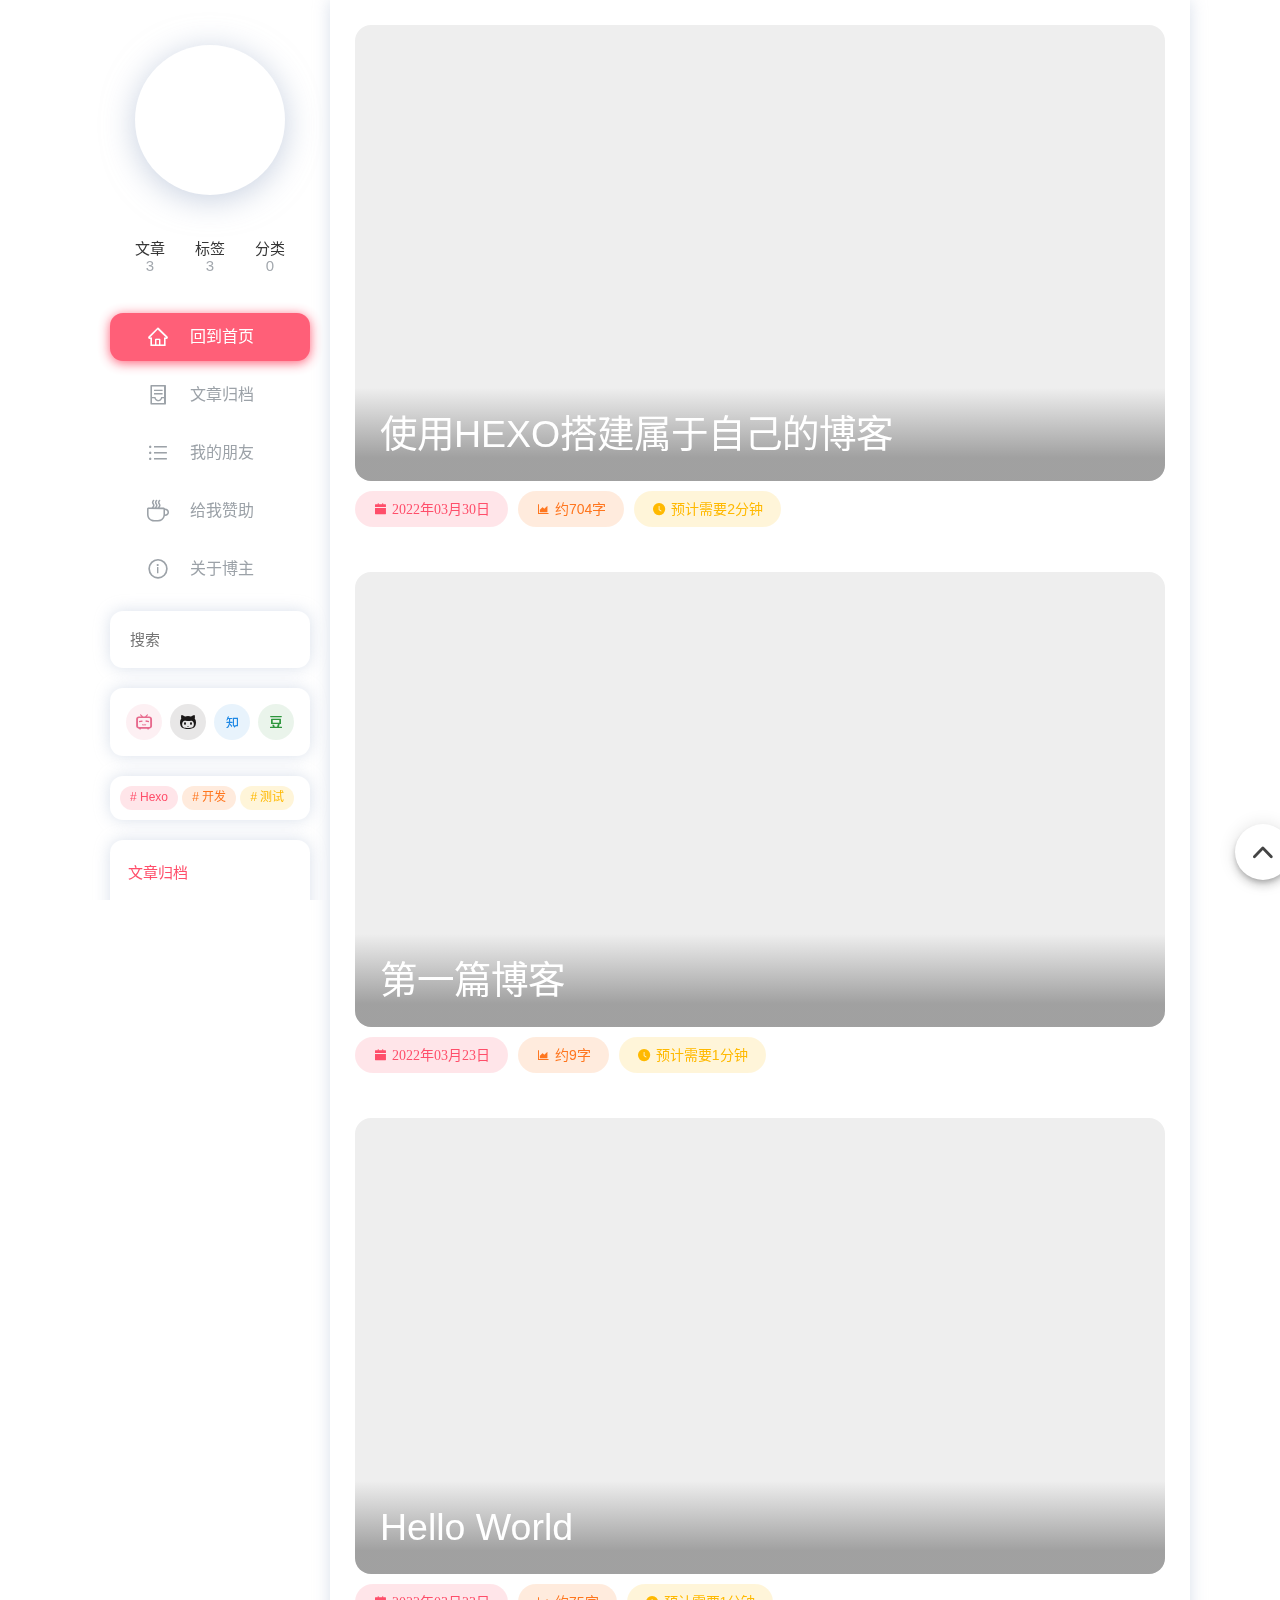
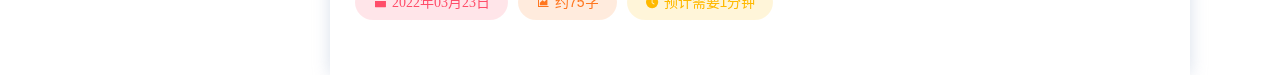
==== commit fa983f59: "Site updated: 2023-04-19 17:28:35" ====
--- a/index.html
+++ b/index.html
@@ -6,38 +6,64 @@
     
     <title>Jackie&#39;s blog</title>
     <meta charset="UTF-8">
-    <meta name="description" content="">
     <meta name="keywords" content="">
     <meta name="viewport" content="width=device-width, initial-scale=1, maximum-scale=5">
     
-    
-
-    <link rel="shortcut icon" href="http://image.jacklee.top/blog_images/favicon.svg" type="image/x-icon" />
+    <link rel="shortcut icon" href="/favicon.svg" type="image/x-icon" />
     <meta property="og:type" content="website">
 <meta property="og:title" content="Jackie&#39;s blog">
-<meta property="og:url" content="https://blog.jacklee.top/index.html">
+<meta property="og:url" content="https://blog.joeylee.cn/index.html">
 <meta property="og:site_name" content="Jackie&#39;s blog">
 <meta property="og:locale" content="zh_CN">
 <meta property="article:author" content="Jackie">
 <meta name="twitter:card" content="summary">
-    <link rel="stylesheet" href="https://cdn.jsdelivr.net/combine/npm/highlight.js@9.15.8/styles/atom-one-dark.css,npm/justifiedGallery@3.8.1/dist/css/justifiedGallery.min.css,gh/fancyapps/fancybox@3.5.7/dist/jquery.fancybox.min.css,npm/hexo-theme-nexmoe@latest/source/lib/mdui_043tiny/css/mdui.css,npm/hexo-theme-nexmoe@latest/source/lib/iconfont/iconfont.css?v=233" crossorigin>
-    <link rel="stylesheet" href="/css/style.css?v=1681893465591">
-    
-        <link rel="stylesheet" href="at.alicdn.com/t/font_1038733_0xvrvpg9c0r.css">
-    
-    <link rel="stylesheet" href="/lib/iconfont/iconfont.css?v=1681893465592">
+    
+<link rel="stylesheet" href="/lib/fancybox/fancybox.css">
+<link rel="stylesheet" href="/lib/mdui_043tiny/mdui.css">
+
+
+    <link rel="stylesheet" href="/lib/iconfont/iconfont.css?v=1681896511833">
+    
+    <link rel="stylesheet" href="/css/style.css?v=1681896511833">
+
+    
+        
+            <link rel="stylesheet" href="/custom.css?v=1681896511833">
+        
+    
+
+    
+<script src="/lib/mdui_043tiny/mdui.js" async></script>
+<script src="/lib/fancybox/fancybox.umd.js" async></script>
+
+
+    <script async src="/js/app.js?v=1681896511833"></script>
+    
+     
+
+    <!-- Global site tag (gtag.js) - Google Analytics -->
+<script async src="https://www.googletagmanager.com/gtag/js?id=G-4D4ZJ9G024"></script>
+<script>
+  window.dataLayer = window.dataLayer || [];
+  function gtag(){dataLayer.push(arguments);}
+  gtag("js", new Date());
+
+  gtag("config", "G-4D4ZJ9G024");
+</script>
+
 <meta name="generator" content="Hexo 6.1.0"></head>
 
 <body class="mdui-drawer-body-left">
-    
     <div id="nexmoe-background">
-        <div class="nexmoe-bg" style="background-image: url(https://cdn.jsdelivr.net/gh/nexmoe/nexmoe.github.io@latest/images/cover/5c3aec85a4343.jpg)"></div>
+        <div class="nexmoe-bg" 
+            style="background-image: url(/source/images/background.jpg)"
+        ></div>
         <div class="mdui-appbar mdui-shadow-0">
             <div class="mdui-toolbar">
                 <a mdui-drawer="{target: '#drawer', swipe: true}" title="menu" class="mdui-btn mdui-btn-icon mdui-ripple"><i class="mdui-icon nexmoefont icon-menu"></i></a>
                 <div class="mdui-toolbar-spacer"></div>
                 <!--<a href="javascript:;" class="mdui-btn mdui-btn-icon"><i class="mdui-icon material-icons">search</i></a>-->
-                <a href="/" title="Jackie" class="mdui-btn mdui-btn-icon"><img src="https://img1.baidu.com/it/u=3448626853,1530372353&amp;fm=253&amp;fmt=auto&amp;app=138&amp;f=JPEG?w=500&amp;h=934" alt="Jackie"></a>
+                <a href="/" title="Jackie" class="mdui-btn mdui-btn-icon"><img src="/source/images/avatar.jpg" alt="Jackie"></a>
             </div>
         </div>
     </div>
@@ -45,7 +71,7 @@
         <div class="nexmoe-drawer mdui-drawer" id="drawer">
     <div class="nexmoe-avatar mdui-ripple">
         <a href="/" title="Jackie">
-            <img src="https://img1.baidu.com/it/u=3448626853,1530372353&amp;fm=253&amp;fmt=auto&amp;app=138&amp;f=JPEG?w=500&amp;h=934" alt="Jackie" alt="Jackie">
+            <img src="/source/images/avatar.jpg" alt="Jackie" alt="Jackie">
         </a>
     </div>
     <div class="nexmoe-count">
@@ -62,10 +88,10 @@
             </div>
         </a>
         
-        <a class="nexmoe-list-item mdui-list-item mdui-ripple false" href="/about.html" title="关于博客">
-            <i class="mdui-list-item-icon nexmoefont icon-info-circle"></i>
+        <a class="nexmoe-list-item mdui-list-item mdui-ripple false" href="/archive.html" title="文章归档">
+            <i class="mdui-list-item-icon nexmoefont icon-container"></i>
             <div class="mdui-list-item-content">
-                关于博客
+                文章归档
             </div>
         </a>
         
@@ -76,55 +102,111 @@
             </div>
         </a>
         
-        <a class="nexmoe-list-item mdui-list-item mdui-ripple false" href="/archive.html" title="文章归档">
-            <i class="mdui-list-item-icon nexmoefont icon-container"></i>
+        <a class="nexmoe-list-item mdui-list-item mdui-ripple false" href="/donate.html" title="给我赞助">
+            <i class="mdui-list-item-icon nexmoefont icon-coffee"></i>
             <div class="mdui-list-item-content">
-                文章归档
+                给我赞助
+            </div>
+        </a>
+        
+        <a class="nexmoe-list-item mdui-list-item mdui-ripple false" href="/about.html" title="关于博主">
+            <i class="mdui-list-item-icon nexmoefont icon-info-circle"></i>
+            <div class="mdui-list-item-content">
+                关于博主
             </div>
         </a>
         
     </div>
     <aside id="nexmoe-sidebar">
-    
-    <div class="nexmoe-widget-wrap">
+        
+            
+            <div class="nexmoe-widget-wrap">
     <div class="nexmoe-widget nexmoe-search">
-        
-            <form id="search_form">
-                <label><input class="st-default-search-input" id="search_value" name="q" type="search" placeholder="搜索" style="
-                    font-size: 15px !important;
-                    height: 56px !important;
-                    background-image: none;
-                "></label>
+         
+            <form id="search_form" action_e="https://cn.bing.com/search?q=site:nexmoe.com" onsubmit="return search();">
+                <label><input id="search_value" name="q" type="search" placeholder="搜索"></label>
             </form>
          
     </div>
 </div>
-    
-    <div class="nexmoe-widget-wrap">
-    <div class="nexmoe-widget nexmoe-social">
-        <a class="mdui-ripple" href="https://jq.qq.com/?_wv=1027&k=5CfKHun" target="_blank" mdui-tooltip="{content: 'QQ群'}" style="color: rgb(249, 174, 8);background-color: rgba(249, 174, 8, .1);">
-            <i class="nexmoefont icon-QQ"></i>
-        </a><a class="mdui-ripple" href="https://space.bilibili.com/20238211" target="_blank" mdui-tooltip="{content: '哔哩哔哩'}" style="color: rgb(231, 106, 141);background-color: rgba(231, 106, 141, .15);">
-            <i class="nexmoefont icon-bilibili"></i>
-        </a><a class="mdui-ripple" href="https://github.com/nexmoe/" target="_blank" mdui-tooltip="{content: 'GitHub'}" style="color: rgb(25, 23, 23);background-color: rgba(25, 23, 23, .15);">
-            <i class="nexmoefont icon-github"></i>
-        </a><a class="mdui-ripple" href="https://www.douban.com/people/204864408/?_i=8032409JEG8O4s" target="_blank" mdui-tooltip="{content: '豆瓣'}" style="color: rgb(25, 23, 23);background-color: rgba(25, 23, 23, .15);">
-            <i class="nexmoefont icon-douban-fill"></i>
-        </a>
-    </div>
-</div>
-    
-    
-
-    
-    
+
+
+
+
+        
+            
+            <div class="nexmoe-widget-wrap">
+	<div class="nexmoe-widget nexmoe-social">
+		<a
+			class="mdui-ripple"
+			href="https://space.bilibili.com/295008654"
+			target="_blank"
+			mdui-tooltip="{content: '哔哩哔哩'}"
+			style="
+				color: rgb(231, 106, 141);
+				background-color: rgba(231, 106, 141, .1);
+			"
+		>
+			<i
+				class="nexmoefont icon-bilibili"
+			></i> </a
+		><a
+			class="mdui-ripple"
+			href="https://github.com/Jackie-Smile"
+			target="_blank"
+			mdui-tooltip="{content: 'GitHub'}"
+			style="
+				color: rgb(25, 23, 23);
+				background-color: rgba(25, 23, 23, .1);
+			"
+		>
+			<i
+				class="nexmoefont icon-github"
+			></i> </a
+		><a
+			class="mdui-ripple"
+			href="https://www.zhihu.com/people/jing-tian-zhi-zi"
+			target="_blank"
+			mdui-tooltip="{content: '知乎'}"
+			style="
+				color: rgb(30, 136, 229);
+				background-color: rgba(30, 136, 229, .1);
+			"
+		>
+			<i
+				class="nexmoefont icon-zhihu"
+			></i> </a
+		><a
+			class="mdui-ripple"
+			href="https://www.douban.com/people/204864408"
+			target="_blank"
+			mdui-tooltip="{content: '豆瓣'}"
+			style="
+				color: rgb(46, 150, 61);
+				background-color: rgba(46, 150, 61, .1);
+			"
+		>
+			<i
+				class="nexmoefont icon-douban-fill"
+			></i> </a
+		>
+	</div>
+</div>
+
+        
+            
+            
+
+        
+            
+            
   <div class="nexmoe-widget-wrap">
     <div id="randomtagcloud" class="nexmoe-widget tagcloud nexmoe-rainbow">
       <a href="/tags/Hexo/" style="font-size: 10px;">Hexo</a> <a href="/tags/%E5%BC%80%E5%8F%91/" style="font-size: 20px;">开发</a> <a href="/tags/%E6%B5%8B%E8%AF%95/" style="font-size: 10px;">测试</a>
     </div>
     
       <script>
-        var maxTagcloud = parseInt(5);
+        var maxTagcloud = parseInt(17);
         var tags_length = parseInt(3);
         var tags_arr = [];
         for(var i = 0; i < tags_length; i++){
@@ -141,8 +223,10 @@
     
   </div>
 
-    
-    
+        
+            
+            
+            
   <div class="nexmoe-widget-wrap">
     <h3 class="nexmoe-widget-title">文章归档</h3>
     <div class="nexmoe-widget">
@@ -152,8 +236,9 @@
 
 
 
-    
-    
+        
+            
+            
   <div class="nexmoe-widget-wrap">
     <h3 class="nexmoe-widget-title">最新文章</h3>
     <div class="nexmoe-widget">
@@ -175,146 +260,153 @@
     </div>
   </div>
 
-    
-</aside>
+        
+            
+            <div class="nexmoe-widget-wrap">
+    <div class="nexmoe-widget nexmoe-link">
+		<ul>
+        
+            <li>
+                <a href="https://xiaoshu.app/" target="_blank" >
+                    <img src="https://xsm.nexmoe.com/images/Infinite/Snipaste_2022-05-18_20-46-50.png" alt="小舒同学"></img>
+                    <p>小舒同学</p>
+                </a>
+            </li>
+        
+            <li>
+                <a href="https://nexmoe.com/" target="_blank" >
+                    <img src="https://cdn.jsdelivr.net/gh/nexmoe/nexmoe.github.io@latest/images/avatar.png" alt="折影轻梦"></img>
+                    <p>折影轻梦</p>
+                </a>
+            </li>
+        
+		</ul>
+    </div>
+</div>
+<style>
+.nexmoe-widget-wrap .nexmoe-link ul li a {
+    text-align : center;
+}
+.nexmoe-widget-wrap .nexmoe-link ul li a img {
+    max-width : 100%;
+}
+.nexmoe-widget-wrap .nexmoe-link ul li a p {
+    margin: 10px 0;
+}
+</style>
+
+        
+    </aside>
     <div class="nexmoe-copyright">
         &copy; 2023 Jackie
         Powered by <a href="http://hexo.io/" target="_blank">Hexo</a>
         & <a href="https://github.com/theme-nexmoe/hexo-theme-nexmoe" target="_blank">Nexmoe</a>
-        <br><a href="https://beian.miit.gov.cn/" target="_blank">皖ICP备2021013773号</a><script data-ad-client="ca-pub-2058306854838448" async src="https://pagead2.googlesyndication.com/pagead/js/adsbygoogle.js"></script> <br>本站总访问量<span id="busuanzi_value_site_pv"> <i class="fa fa-spinner fa-spin"></i></span>次 <span id="busuanzi_container_site_uv"> <br>本站访客数<span id="busuanzi_value_site_uv"> <i class="fa fa-spinner fa-spin"></i></span>人次</span>
+        <p>这里是Jackie的个人博客</p>
+
     </div>
 </div><!-- .nexmoe-drawer -->
     </div>
     <div id="nexmoe-content">
         <div class="nexmoe-primary">
-            <section class="nexmoe-posts">
+    <section class="nexmoe-posts">
     
     <div class="nexmoe-post">
         <a href="/2022/03/30/%E4%BD%BF%E7%94%A8HEXO%E6%90%AD%E5%BB%BA%E5%B1%9E%E4%BA%8E%E8%87%AA%E5%B7%B1%E7%9A%84%E5%8D%9A%E5%AE%A2/">
             
-                <div class="nexmoe-post-cover mdui-ripple" style="padding-bottom: 66.66666666666666%;"> 
-                    <img data-src="https://cdn.jsdelivr.net/gh/nexmoe/nexmoe.github.io@latest/images/cover/5c3aec85a4343.jpg" data-sizes="auto" alt="使用HEXO搭建属于自己的博客" class="lazyload">
+                <div class="nexmoe-post-cover mdui-ripple"> 
+                    <img src="/source/images/background.jpg" alt="使用HEXO搭建属于自己的博客" loading="lazy">
                     <h1>使用HEXO搭建属于自己的博客</h1>
                 </div>
             
         </a>
 
-        <div class="nexmoe-post-meta nexmoe-rainbow">
-            <a><i class="nexmoefont icon-calendar-fill"></i>2022年03月30日</a>
-            <a><i class="nexmoefont icon-areachart"></i>704 字</a>
-            <a><i class="nexmoefont icon-time-circle-fill"></i>大概 2 分钟</a>
-        </div>
+        <div class="nexmoe-post-meta">
+    <div class="nexmoe-rainbow">
+        <a class="nexmoefont icon-calendar-fill">2022年03月30日</a>
+        
+        
+    <a><i class="nexmoefont icon-areachart"></i>约704字</a>
+    <a><i class="nexmoefont icon-time-circle-fill"></i>预计需要2分钟</a>
+
+    </div>
+    
+    
+    
+    
+    
+</div>
 
         <article>
             
-                <h1 id="Hexo的初步使用"><a href="#Hexo的初步使用" class="headerlink" title="Hexo的初步使用"></a>Hexo的初步使用</h1><h2 id="什么是Hexo"><a href="#什么是Hexo" class="headerlink" title="什么是Hexo"></a>什么是Hexo</h2><p>​    Hexo 是一个快速、简洁且高效的博客框架。Hexo 使用 <a target="_blank" rel="noopener" href="http://daringfireball.net/projects/markdown/">Markdown</a>（或其他渲染引擎）解析文章，在几秒内，即可利用靓丽的主题生成静态网页。简单易上手，免去了自己搭建网站的烦恼，这也是我为什么决定采用HEXO来搭建自己博客的原因。</p>
-<p><img src="http://image.jacklee.top/blog_images/01.png"></p>
-<h2 id="HEXO的使用以及安装"><a href="#HEXO的使用以及安装" class="headerlink" title="HEXO的使用以及安装"></a>HEXO的使用以及安装</h2><h3 id="安装前提"><a href="#安装前提" class="headerlink" title="安装前提"></a>安装前提</h3><p>安装 Hexo 相当简单，只需要先安装下列应用程序即可：</p>
-<ul>
-<li><a target="_blank" rel="noopener" href="http://nodejs.org/">Node.js</a> (Node.js 版本需不低于 10.13，建议使用 Node.js 12.0 及以上版本)</li>
-<li><a target="_blank" rel="noopener" href="http://git-scm.com/">Git</a></li>
-</ul>
-<p>关于Node.js与Git的安装在这里就不多赘述，总体来说还是很简单的，点击超链接即可跳转到官网进行下载。</p>
-<h3 id="安装Hexo"><a href="#安装Hexo" class="headerlink" title="安装Hexo"></a>安装Hexo</h3><p>所有必备的应用程序安装完成后，即可使用 npm 安装 Hexo:</p>
-<figure class="highlight shell"><table><tr><td class="gutter"><pre><span class="line">1</span><br></pre></td><td class="code"><pre><span class="line">npm install -g hexo-cli</span><br></pre></td></tr></table></figure>
-
-<p>安装完成后使用如下命令初始化博客:</p>
-<figure class="highlight shell"><table><tr><td class="gutter"><pre><span class="line">1</span><br></pre></td><td class="code"><pre><span class="line">hexo init blog</span><br></pre></td></tr></table></figure>
-
-<p>需要注意的是，该命令是<strong>作用在自己创建的博客文件夹</strong>当中</p>
-<p>为了检验网站初始化效果，可使用如下命令:</p>
-<figure class="highlight bash"><table><tr><td class="gutter"><pre><span class="line">1</span><br><span class="line">2</span><br><span class="line">3</span><br></pre></td><td class="code"><pre><span class="line">hexo new test_blog</span><br><span class="line">hexo g</span><br><span class="line">hexo s</span><br></pre></td></tr></table></figure>
-
-<p>输入完成后，在浏览器地址栏输入 localhost:4000 即可访问上面创建的博客。</p>
-<h2 id="部署博客"><a href="#部署博客" class="headerlink" title="部署博客"></a>部署博客</h2><p>由于以上操作均是在本地进行，想要推送博客到公网，从而让更多的人访问，需要进行配置。</p>
-<h3 id="创建Github仓库"><a href="#创建Github仓库" class="headerlink" title="创建Github仓库"></a>创建Github仓库</h3><p>这一步默认你已经拥有了个人的github账号，点击主页的Repositories——New，将仓库打的名称命名为xxx.github.io(此处的xxx可任意命名)</p>
-<p><img src="http://image.jacklee.top/blog_images/02.png"></p>
-<h3 id="修改配置文件"><a href="#修改配置文件" class="headerlink" title="修改配置文件"></a>修改配置文件</h3><p>回到创建的博客根目录，找到_config.yml文件，添加如下代码：</p>
-<figure class="highlight yaml"><table><tr><td class="gutter"><pre><span class="line">1</span><br><span class="line">2</span><br><span class="line">3</span><br><span class="line">4</span><br></pre></td><td class="code"><pre><span class="line"><span class="attr">deploy:</span></span><br><span class="line">  <span class="attr">type:</span> <span class="string">git</span></span><br><span class="line">  <span class="attr">repo:</span> <span class="string">git@github.com:username/***.github.io</span></span><br><span class="line">  <span class="attr">branch:</span> <span class="string">master</span></span><br></pre></td></tr></table></figure>
-
-<p>保存文件后使用以下命令安装插件：</p>
-<figure class="highlight bash"><table><tr><td class="gutter"><pre><span class="line">1</span><br></pre></td><td class="code"><pre><span class="line">npm install hexo-deployer-git --save</span><br></pre></td></tr></table></figure>
-
-<p>安装完成后输入以下命令进行部署：</p>
-<figure class="highlight bash"><table><tr><td class="gutter"><pre><span class="line">1</span><br><span class="line">2</span><br><span class="line">3</span><br></pre></td><td class="code"><pre><span class="line">hexo clean </span><br><span class="line">hexo g </span><br><span class="line">hexo d</span><br></pre></td></tr></table></figure>
-
-<p>打开浏览器输入 xxx.github.io （即先前设置的仓库名）即可访问博客</p>
-<h3 id="域名绑定"><a href="#域名绑定" class="headerlink" title="域名绑定"></a>域名绑定</h3><p>通常一个网站的网址都是容易记忆的域名，如果你想将博客绑定到自己的域名下的话，可以按照以下步骤来操作：</p>
-<p>首先你得<strong>拥有一个自己的域名</strong>，可以到阿里云、腾讯云去购买，这里以阿里云的域名管理为例</p>
-<p><img data-fancybox="gallery" data-sizes="auto" data-src="http://image.jacklee.top/blog_images/03.png" alt="03" class="lazyload"></p>
-<p>点击解析管理跳转到解析界面添加解析</p>
-<p><img src="http://image.jacklee.top/blog_images/04.png"></p>
-<p>之后登录Github,找到settings里面的Custom Domain，将域名填写进去。</p>
-<p>在本地的博客的source目录下新建CNAME文件，将域名复制进去，并<strong>保存为所有文件</strong>，而不是txt文件。</p>
-<p>最后重新部署即可使用个人域名访问自己的博客了。</p>
-
-            
         </article>
     </div>
-    
+
     <div class="nexmoe-post">
         <a href="/2022/03/23/%E7%AC%AC%E4%B8%80%E7%AF%87%E5%8D%9A%E5%AE%A2/">
             
-                <div class="nexmoe-post-cover mdui-ripple" style="padding-bottom: 66.66666666666666%;"> 
-                    <img data-src="https://cdn.jsdelivr.net/gh/nexmoe/nexmoe.github.io@latest/images/cover/5c3aec85a4343.jpg" data-sizes="auto" alt="第一篇博客" class="lazyload">
+                <div class="nexmoe-post-cover mdui-ripple"> 
+                    <img src="/source/images/background.jpg" alt="第一篇博客" loading="lazy">
                     <h1>第一篇博客</h1>
                 </div>
             
         </a>
 
-        <div class="nexmoe-post-meta nexmoe-rainbow">
-            <a><i class="nexmoefont icon-calendar-fill"></i>2022年03月23日</a>
-            <a><i class="nexmoefont icon-areachart"></i>9 字</a>
-            <a><i class="nexmoefont icon-time-circle-fill"></i>大概 1 分钟</a>
-        </div>
+        <div class="nexmoe-post-meta">
+    <div class="nexmoe-rainbow">
+        <a class="nexmoefont icon-calendar-fill">2022年03月23日</a>
+        
+        
+    <a><i class="nexmoefont icon-areachart"></i>约9字</a>
+    <a><i class="nexmoefont icon-time-circle-fill"></i>预计需要1分钟</a>
+
+    </div>
+    
+    
+    
+    
+    
+</div>
 
         <article>
             
-                <p>这是我的第一篇博客。</p>
-
-            
         </article>
     </div>
-    
+
     <div class="nexmoe-post">
         <a href="/2022/03/23/hello-world/">
             
-                <div class="nexmoe-post-cover mdui-ripple" style="padding-bottom: 66.66666666666666%;"> 
-                    <img data-src="https://cdn.jsdelivr.net/gh/nexmoe/nexmoe.github.io@latest/images/cover/5c3aec85a4343.jpg" data-sizes="auto" alt="Hello World" class="lazyload">
+                <div class="nexmoe-post-cover mdui-ripple"> 
+                    <img src="/source/images/background.jpg" alt="Hello World" loading="lazy">
                     <h1>Hello World</h1>
                 </div>
             
         </a>
 
-        <div class="nexmoe-post-meta nexmoe-rainbow">
-            <a><i class="nexmoefont icon-calendar-fill"></i>2022年03月23日</a>
-            <a><i class="nexmoefont icon-areachart"></i>75 字</a>
-            <a><i class="nexmoefont icon-time-circle-fill"></i>大概 1 分钟</a>
-        </div>
+        <div class="nexmoe-post-meta">
+    <div class="nexmoe-rainbow">
+        <a class="nexmoefont icon-calendar-fill">2022年03月23日</a>
+        
+        
+    <a><i class="nexmoefont icon-areachart"></i>约75字</a>
+    <a><i class="nexmoefont icon-time-circle-fill"></i>预计需要1分钟</a>
+
+    </div>
+    
+    
+    
+    
+    
+</div>
 
         <article>
             
-                <p>Welcome to <a target="_blank" rel="noopener" href="https://hexo.io/">Hexo</a>! This is your very first post. Check <a target="_blank" rel="noopener" href="https://hexo.io/docs/">documentation</a> for more info. If you get any problems when using Hexo, you can find the answer in <a target="_blank" rel="noopener" href="https://hexo.io/docs/troubleshooting.html">troubleshooting</a> or you can ask me on <a target="_blank" rel="noopener" href="https://github.com/hexojs/hexo/issues">GitHub</a>.</p>
-<h2 id="Quick-Start"><a href="#Quick-Start" class="headerlink" title="Quick Start"></a>Quick Start</h2><h3 id="Create-a-new-post"><a href="#Create-a-new-post" class="headerlink" title="Create a new post"></a>Create a new post</h3><figure class="highlight bash"><table><tr><td class="gutter"><pre><span class="line">1</span><br></pre></td><td class="code"><pre><span class="line">$ hexo new <span class="string">&quot;My New Post&quot;</span></span><br></pre></td></tr></table></figure>
-
-<p>More info: <a target="_blank" rel="noopener" href="https://hexo.io/docs/writing.html">Writing</a></p>
-<h3 id="Run-server"><a href="#Run-server" class="headerlink" title="Run server"></a>Run server</h3><figure class="highlight bash"><table><tr><td class="gutter"><pre><span class="line">1</span><br></pre></td><td class="code"><pre><span class="line">$ hexo server</span><br></pre></td></tr></table></figure>
-
-<p>More info: <a target="_blank" rel="noopener" href="https://hexo.io/docs/server.html">Server</a></p>
-<h3 id="Generate-static-files"><a href="#Generate-static-files" class="headerlink" title="Generate static files"></a>Generate static files</h3><figure class="highlight bash"><table><tr><td class="gutter"><pre><span class="line">1</span><br></pre></td><td class="code"><pre><span class="line">$ hexo generate</span><br></pre></td></tr></table></figure>
-
-<p>More info: <a target="_blank" rel="noopener" href="https://hexo.io/docs/generating.html">Generating</a></p>
-<h3 id="Deploy-to-remote-sites"><a href="#Deploy-to-remote-sites" class="headerlink" title="Deploy to remote sites"></a>Deploy to remote sites</h3><figure class="highlight bash"><table><tr><td class="gutter"><pre><span class="line">1</span><br></pre></td><td class="code"><pre><span class="line">$ hexo deploy</span><br></pre></td></tr></table></figure>
-
-<p>More info: <a target="_blank" rel="noopener" href="https://hexo.io/docs/one-command-deployment.html">Deployment</a></p>
-
-            
         </article>
     </div>
-    
+
 </section>
 
-            <div class="nexmoe-post-right">
+</div>
+        <div class="nexmoe-post-right">
               <div class="nexmoe-fixed">
                   <div class="nexmoe-tool"> 
                     
@@ -325,44 +417,30 @@
                           
                       
                     
-                      <a href="#nexmoe-content" class="toc-link" aria-label="回到顶部" title="top"><button class="mdui-fab mdui-ripple"><i class="nexmoefont icon-caret-top"></i></button></a>
+                      <a href="#nexmoe-content" class="toc-link" aria-label="Back To Top" title="top"><button class="mdui-fab mdui-ripple"><i class="nexmoefont icon-caret-top"></i></button></a>
                   </div>
               </div>
             </div>
-        </div>
-    </div>
-    <script src="https://cdn.jsdelivr.net/combine/npm/lazysizes@5.1.0/lazysizes.min.js,npm/mdui@0.4.3/dist/js/mdui.min.js?v=1"></script>
-<script src="https://cdn.jsdelivr.net/npm/jquery@3.5.1/dist/jquery.min.js"></script>
-<script src="https://cdn.jsdelivr.net/gh/fancyapps/fancybox@3.5.7/dist/jquery.fancybox.min.js"></script>
-
- 
-
-<script async src="/js/app.js?v=1681893465593"></script>
-
-<script src="https://cdn.jsdelivr.net/npm/justifiedGallery@3.8.1/dist/js/jquery.justifiedGallery.min.js"></script>
-<script>
-	$(".justified-gallery").justifiedGallery({
-		rowHeight: 160,
-		margins: 10,
-	});
-</script>
-
-
-    
-
-
-
-
-
-    <!-- baidu Analytics -->
-<script>
-    var _hmt = _hmt || [];
-    (function() {var hm = document.createElement('script');
-    hm.src = 'https://hm.baidu.com/hm.js?47f2cc55f3a33f991e5a35a79893785f';
-    var s = document.getElementsByTagName('script')[0];
-        s.parentNode.insertBefore(hm, s);
-    })();
-</script>
+    </div>
+    <div id="nexmoe-search-space">
+	<div class="search-container">
+		<div class="search-header">
+			<div class="search-input-container">
+				<input
+					class="search-input"
+					type="text"
+					placeholder="搜索"
+					oninput="sinput();"
+				/>
+			</div>
+			<a class="search-close" onclick="sclose();">×</a>
+		</div>
+		<div class="search-body"></div>
+	</div>
+</div>
+
+    
+    <script async src="https://pagead2.googlesyndication.com/pagead/js/adsbygoogle.js?client=ca-pub-2058306854838448" crossorigin="anonymous"></script>
 
 </body>
 
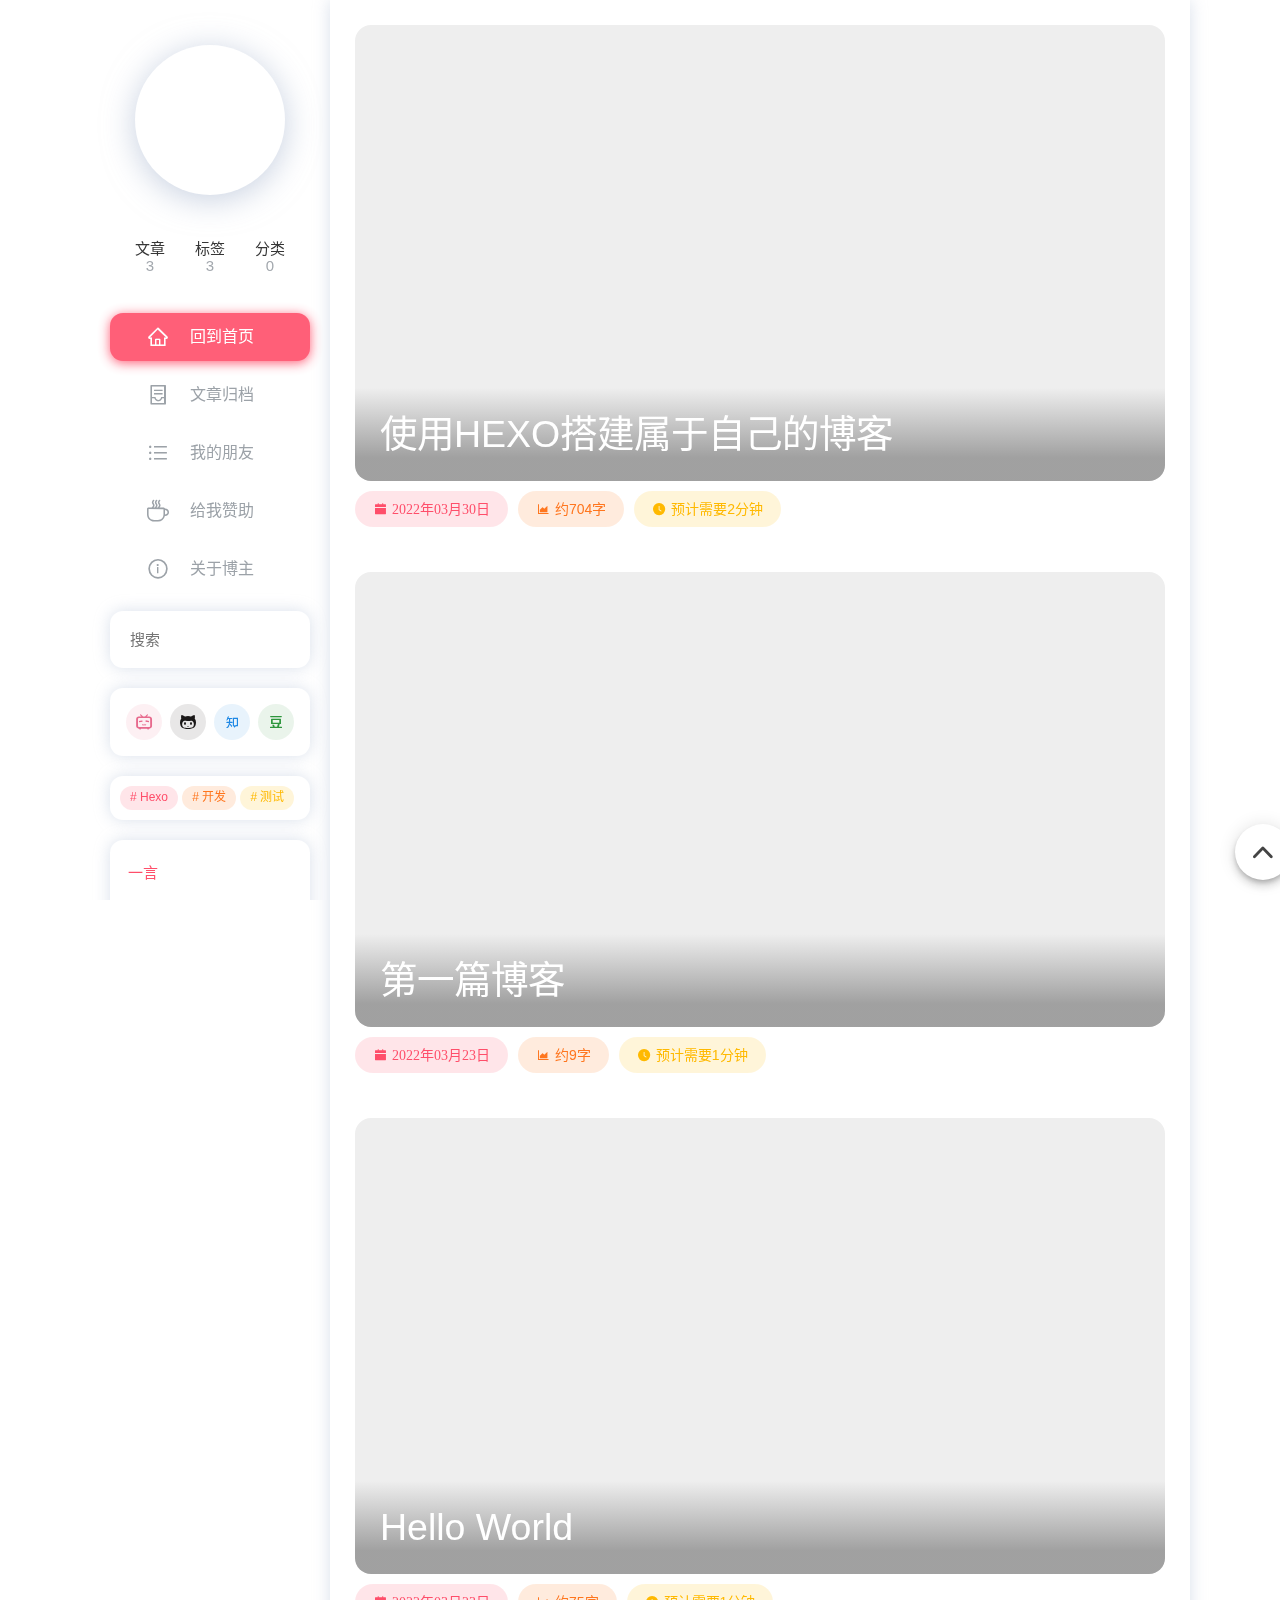
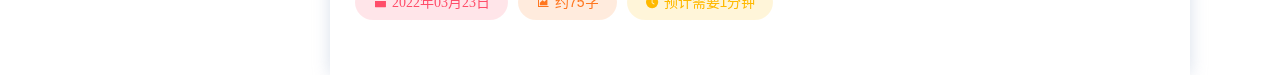
==== commit 8f0b7835: "Site updated: 2023-04-20 17:01:58" ====
--- a/index.html
+++ b/index.html
@@ -9,7 +9,7 @@
     <meta name="keywords" content="">
     <meta name="viewport" content="width=device-width, initial-scale=1, maximum-scale=5">
     
-    <link rel="shortcut icon" href="/favicon.svg" type="image/x-icon" />
+    <link rel="shortcut icon" href="http://47.115.224.125/favicon.svg" type="image/x-icon" />
     <meta property="og:type" content="website">
 <meta property="og:title" content="Jackie&#39;s blog">
 <meta property="og:url" content="https://blog.joeylee.cn/index.html">
@@ -22,13 +22,13 @@
 <link rel="stylesheet" href="/lib/mdui_043tiny/mdui.css">
 
 
-    <link rel="stylesheet" href="/lib/iconfont/iconfont.css?v=1681896511833">
-    
-    <link rel="stylesheet" href="/css/style.css?v=1681896511833">
-
-    
-        
-            <link rel="stylesheet" href="/custom.css?v=1681896511833">
+    <link rel="stylesheet" href="/lib/iconfont/iconfont.css?v=1681981225697">
+    
+    <link rel="stylesheet" href="/css/style.css?v=1681981225697">
+
+    
+        
+            <link rel="stylesheet" href="/custom.css?v=1681981225697">
         
     
 
@@ -37,7 +37,7 @@
 <script src="/lib/fancybox/fancybox.umd.js" async></script>
 
 
-    <script async src="/js/app.js?v=1681896511833"></script>
+    <script async src="/js/app.js?v=1681981225697"></script>
     
      
 
@@ -56,14 +56,14 @@
 <body class="mdui-drawer-body-left">
     <div id="nexmoe-background">
         <div class="nexmoe-bg" 
-            style="background-image: url(/source/images/background.jpg)"
+            style="background-image: url(http://47.115.224.125/background.jpg)"
         ></div>
         <div class="mdui-appbar mdui-shadow-0">
             <div class="mdui-toolbar">
                 <a mdui-drawer="{target: '#drawer', swipe: true}" title="menu" class="mdui-btn mdui-btn-icon mdui-ripple"><i class="mdui-icon nexmoefont icon-menu"></i></a>
                 <div class="mdui-toolbar-spacer"></div>
                 <!--<a href="javascript:;" class="mdui-btn mdui-btn-icon"><i class="mdui-icon material-icons">search</i></a>-->
-                <a href="/" title="Jackie" class="mdui-btn mdui-btn-icon"><img src="/source/images/avatar.jpg" alt="Jackie"></a>
+                <a href="/" title="Jackie" class="mdui-btn mdui-btn-icon"><img src="http://47.115.224.125/avatar.jpg" alt="Jackie"></a>
             </div>
         </div>
     </div>
@@ -71,7 +71,7 @@
         <div class="nexmoe-drawer mdui-drawer" id="drawer">
     <div class="nexmoe-avatar mdui-ripple">
         <a href="/" title="Jackie">
-            <img src="/source/images/avatar.jpg" alt="Jackie" alt="Jackie">
+            <img src="http://47.115.224.125/avatar.jpg" alt="Jackie" alt="Jackie">
         </a>
     </div>
     <div class="nexmoe-count">
@@ -225,6 +225,48 @@
 
         
             
+            <!-- 一言 -->
+<div class="nexmoe-widget-wrap">
+  <h3 class="nexmoe-widget-title">
+    一言
+  </h3>
+  <div class="nexmoe-widget">
+    <ul class="hitokoto-box">
+      <li id="hitokoto_text_parent" class="hitokoto-text" hitokotoCategory="">
+        <a href="#" id="hitokoto_text">
+          
+        </a>
+        <a href="#" id="hitokoto_error_text" style="display: none;">
+          
+        </a>
+      </li>
+    </ul>
+  </div>
+</div>
+
+<script>
+  let hitokotoText = document.getElementById('hitokoto_text')
+  let hitokotoErroText = document.getElementById('hitokoto_error_text')
+  let hitokotoCategory = document.getElementById('hitokoto_text_parent').getAttribute('hitokotoCategory')
+  window.addEventListener('load', function () {
+    let url = 'https://v1.hitokoto.cn'
+    if (hitokotoCategory) {
+      url += '?c=' + hitokotoCategory
+    }
+    fetch(url)
+      .then(response => response.json())
+      .then(data => {
+        hitokotoText.innerText = "「 " + data.hitokoto + " 」 from " + data.from
+        hitokotoText.href = 'https://hitokoto.cn/?uuid=' + data.uuid
+      })
+      .catch((reason) => {
+        console.error(11, reason)
+        hitokotoText.style.display = 'none'
+        hitokotoErroText.style.display = 'block'
+      })
+  })
+</script>
+        
             
             
   <div class="nexmoe-widget-wrap">
@@ -265,20 +307,6 @@
             <div class="nexmoe-widget-wrap">
     <div class="nexmoe-widget nexmoe-link">
 		<ul>
-        
-            <li>
-                <a href="https://xiaoshu.app/" target="_blank" >
-                    <img src="https://xsm.nexmoe.com/images/Infinite/Snipaste_2022-05-18_20-46-50.png" alt="小舒同学"></img>
-                    <p>小舒同学</p>
-                </a>
-            </li>
-        
-            <li>
-                <a href="https://nexmoe.com/" target="_blank" >
-                    <img src="https://cdn.jsdelivr.net/gh/nexmoe/nexmoe.github.io@latest/images/avatar.png" alt="折影轻梦"></img>
-                    <p>折影轻梦</p>
-                </a>
-            </li>
         
 		</ul>
     </div>
@@ -314,7 +342,7 @@
         <a href="/2022/03/30/%E4%BD%BF%E7%94%A8HEXO%E6%90%AD%E5%BB%BA%E5%B1%9E%E4%BA%8E%E8%87%AA%E5%B7%B1%E7%9A%84%E5%8D%9A%E5%AE%A2/">
             
                 <div class="nexmoe-post-cover mdui-ripple"> 
-                    <img src="/source/images/background.jpg" alt="使用HEXO搭建属于自己的博客" loading="lazy">
+                    <img src="http://47.115.224.125/background.jpg" alt="使用HEXO搭建属于自己的博客" loading="lazy">
                     <h1>使用HEXO搭建属于自己的博客</h1>
                 </div>
             
@@ -345,7 +373,7 @@
         <a href="/2022/03/23/%E7%AC%AC%E4%B8%80%E7%AF%87%E5%8D%9A%E5%AE%A2/">
             
                 <div class="nexmoe-post-cover mdui-ripple"> 
-                    <img src="/source/images/background.jpg" alt="第一篇博客" loading="lazy">
+                    <img src="http://47.115.224.125/background.jpg" alt="第一篇博客" loading="lazy">
                     <h1>第一篇博客</h1>
                 </div>
             
@@ -376,7 +404,7 @@
         <a href="/2022/03/23/hello-world/">
             
                 <div class="nexmoe-post-cover mdui-ripple"> 
-                    <img src="/source/images/background.jpg" alt="Hello World" loading="lazy">
+                    <img src="http://47.115.224.125/background.jpg" alt="Hello World" loading="lazy">
                     <h1>Hello World</h1>
                 </div>
             
--- a/custom.css
+++ b/custom.css
@@ -0,0 +1,19 @@
+:root {
+  --gutter: 25px;
+  --radius: 13px;
+  --color-primary: #1a98ff;
+  --color2: #ff761e;
+  --color3: #ffb900;
+  --color4: #33d57a;
+  --color5: #00dbff;
+  --color6: #ff4e6a;;
+  --color7: #9090ff;
+  --color-primary-bg: rgba(26,152,255,0.15);
+  --color2-bg: rgba(255,118,30,0.15);
+  --color3-bg: rgba(255,185,0,0.15);
+  --color4-bg: rgba(51,213,122,0.15);
+  --color5-bg: rgba(0,219,255,0.15);
+  --color6-bg: rgba(255,78,106,0.15);
+  --color7-bg: rgba(144,144,255,0.15);
+  --color-shadow: rgba(161, 177, 204, 0.4);
+}
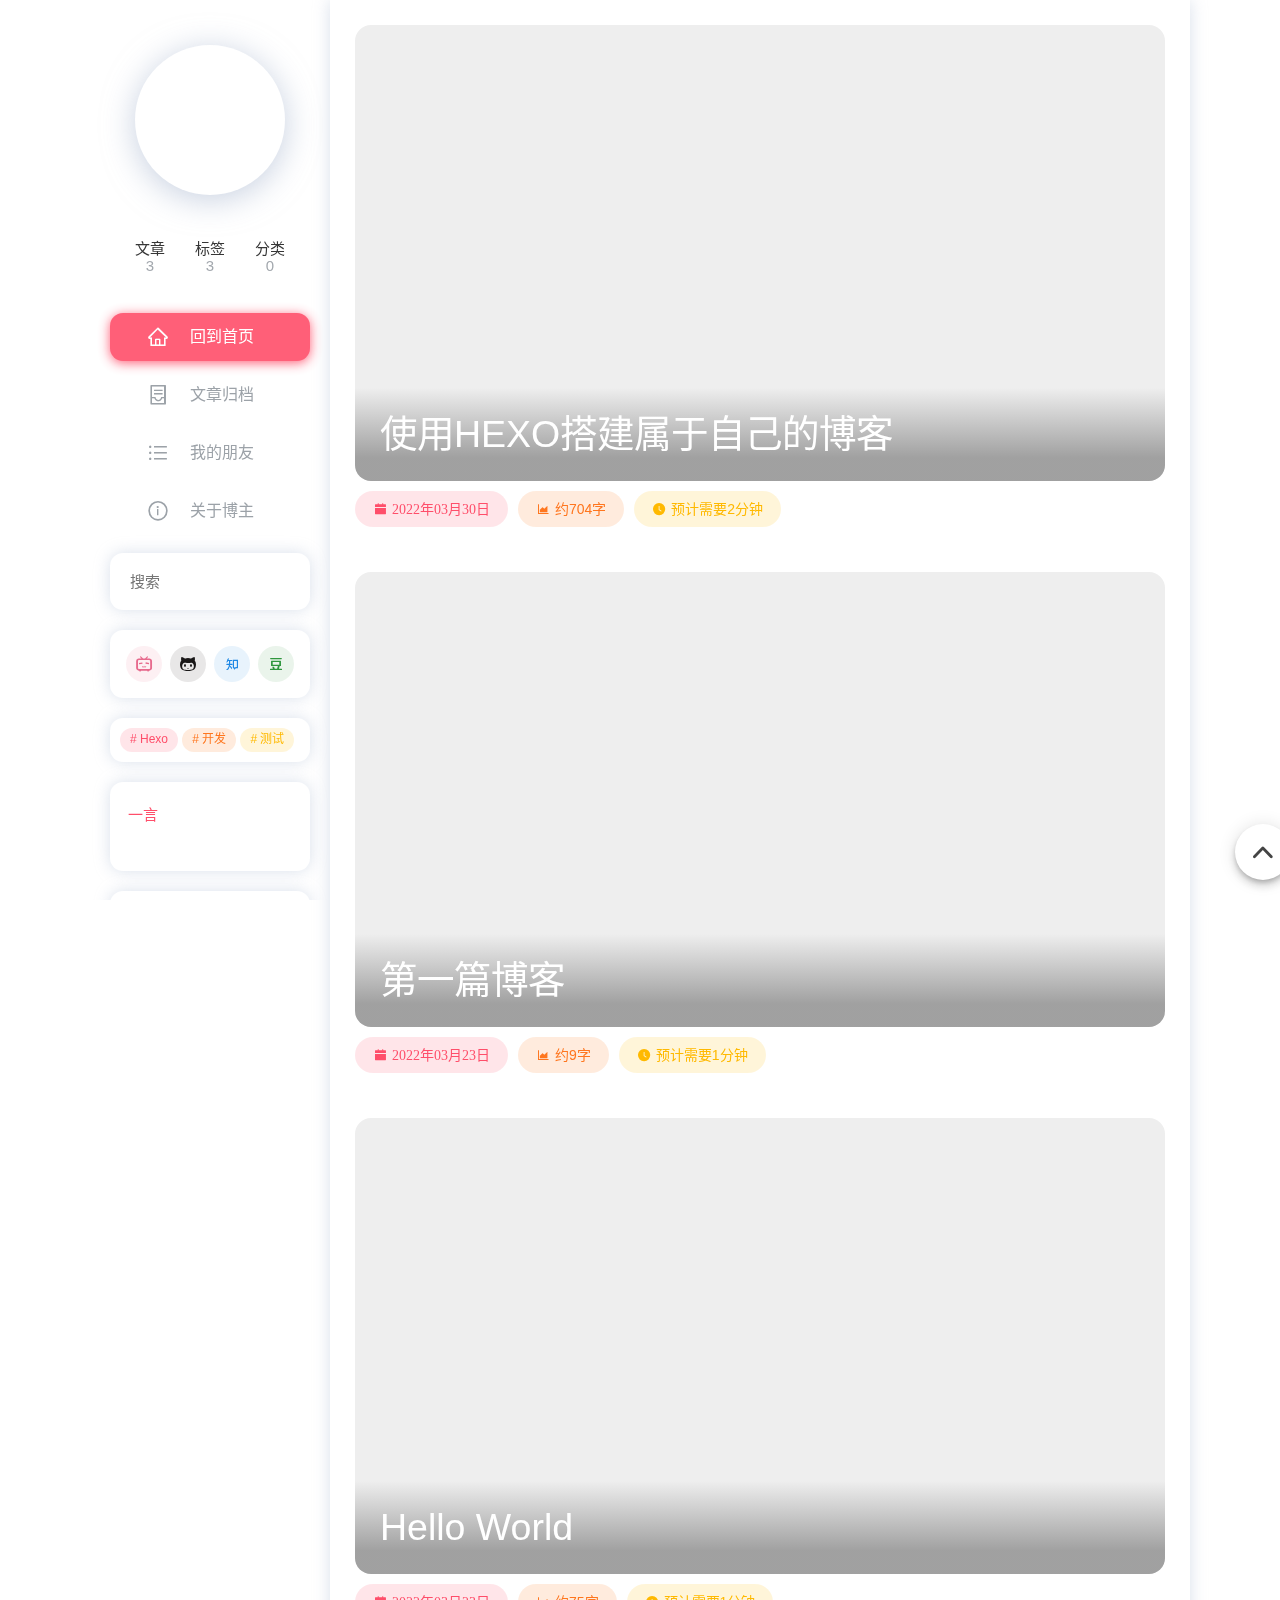
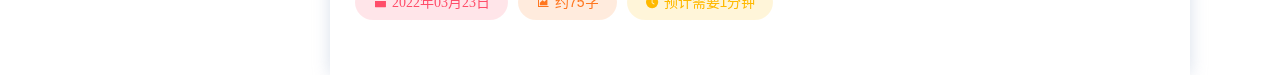
==== commit be0502ba: "Site updated: 2023-04-28 14:07:44" ====
--- a/index.html
+++ b/index.html
@@ -9,7 +9,7 @@
     <meta name="keywords" content="">
     <meta name="viewport" content="width=device-width, initial-scale=1, maximum-scale=5">
     
-    <link rel="shortcut icon" href="http://47.115.224.125/favicon.svg" type="image/x-icon" />
+    <link rel="shortcut icon" href="https://image.joeylee.cn/favicon.svg" type="image/x-icon" />
     <meta property="og:type" content="website">
 <meta property="og:title" content="Jackie&#39;s blog">
 <meta property="og:url" content="https://blog.joeylee.cn/index.html">
@@ -22,13 +22,13 @@
 <link rel="stylesheet" href="/lib/mdui_043tiny/mdui.css">
 
 
-    <link rel="stylesheet" href="/lib/iconfont/iconfont.css?v=1681981225697">
-    
-    <link rel="stylesheet" href="/css/style.css?v=1681981225697">
-
-    
-        
-            <link rel="stylesheet" href="/custom.css?v=1681981225697">
+    <link rel="stylesheet" href="/lib/iconfont/iconfont.css?v=1682662058808">
+    
+    <link rel="stylesheet" href="/css/style.css?v=1682662058808">
+
+    
+        
+            <link rel="stylesheet" href="/custom.css?v=1682662058808">
         
     
 
@@ -37,7 +37,7 @@
 <script src="/lib/fancybox/fancybox.umd.js" async></script>
 
 
-    <script async src="/js/app.js?v=1681981225697"></script>
+    <script async src="/js/app.js?v=1682662058808"></script>
     
      
 
@@ -56,14 +56,14 @@
 <body class="mdui-drawer-body-left">
     <div id="nexmoe-background">
         <div class="nexmoe-bg" 
-            style="background-image: url(http://47.115.224.125/background.jpg)"
+            style="background-image: url(https://image.joeylee.cn/background.jpg)"
         ></div>
         <div class="mdui-appbar mdui-shadow-0">
             <div class="mdui-toolbar">
                 <a mdui-drawer="{target: '#drawer', swipe: true}" title="menu" class="mdui-btn mdui-btn-icon mdui-ripple"><i class="mdui-icon nexmoefont icon-menu"></i></a>
                 <div class="mdui-toolbar-spacer"></div>
                 <!--<a href="javascript:;" class="mdui-btn mdui-btn-icon"><i class="mdui-icon material-icons">search</i></a>-->
-                <a href="/" title="Jackie" class="mdui-btn mdui-btn-icon"><img src="http://47.115.224.125/avatar.jpg" alt="Jackie"></a>
+                <a href="/" title="Jackie" class="mdui-btn mdui-btn-icon"><img src="https://image.joeylee.cn/avatar.jpg" alt="Jackie"></a>
             </div>
         </div>
     </div>
@@ -71,7 +71,7 @@
         <div class="nexmoe-drawer mdui-drawer" id="drawer">
     <div class="nexmoe-avatar mdui-ripple">
         <a href="/" title="Jackie">
-            <img src="http://47.115.224.125/avatar.jpg" alt="Jackie" alt="Jackie">
+            <img src="https://image.joeylee.cn/avatar.jpg" alt="Jackie" alt="Jackie">
         </a>
     </div>
     <div class="nexmoe-count">
@@ -99,13 +99,6 @@
             <i class="mdui-list-item-icon nexmoefont icon-unorderedlist"></i>
             <div class="mdui-list-item-content">
                 我的朋友
-            </div>
-        </a>
-        
-        <a class="nexmoe-list-item mdui-list-item mdui-ripple false" href="/donate.html" title="给我赞助">
-            <i class="mdui-list-item-icon nexmoefont icon-coffee"></i>
-            <div class="mdui-list-item-content">
-                给我赞助
             </div>
         </a>
         
@@ -342,7 +335,7 @@
         <a href="/2022/03/30/%E4%BD%BF%E7%94%A8HEXO%E6%90%AD%E5%BB%BA%E5%B1%9E%E4%BA%8E%E8%87%AA%E5%B7%B1%E7%9A%84%E5%8D%9A%E5%AE%A2/">
             
                 <div class="nexmoe-post-cover mdui-ripple"> 
-                    <img src="http://47.115.224.125/background.jpg" alt="使用HEXO搭建属于自己的博客" loading="lazy">
+                    <img src="https://image.joeylee.cn/background.jpg" alt="使用HEXO搭建属于自己的博客" loading="lazy">
                     <h1>使用HEXO搭建属于自己的博客</h1>
                 </div>
             
@@ -373,7 +366,7 @@
         <a href="/2022/03/23/%E7%AC%AC%E4%B8%80%E7%AF%87%E5%8D%9A%E5%AE%A2/">
             
                 <div class="nexmoe-post-cover mdui-ripple"> 
-                    <img src="http://47.115.224.125/background.jpg" alt="第一篇博客" loading="lazy">
+                    <img src="https://image.joeylee.cn/background.jpg" alt="第一篇博客" loading="lazy">
                     <h1>第一篇博客</h1>
                 </div>
             
@@ -404,7 +397,7 @@
         <a href="/2022/03/23/hello-world/">
             
                 <div class="nexmoe-post-cover mdui-ripple"> 
-                    <img src="http://47.115.224.125/background.jpg" alt="Hello World" loading="lazy">
+                    <img src="https://image.joeylee.cn/background.jpg" alt="Hello World" loading="lazy">
                     <h1>Hello World</h1>
                 </div>
             
